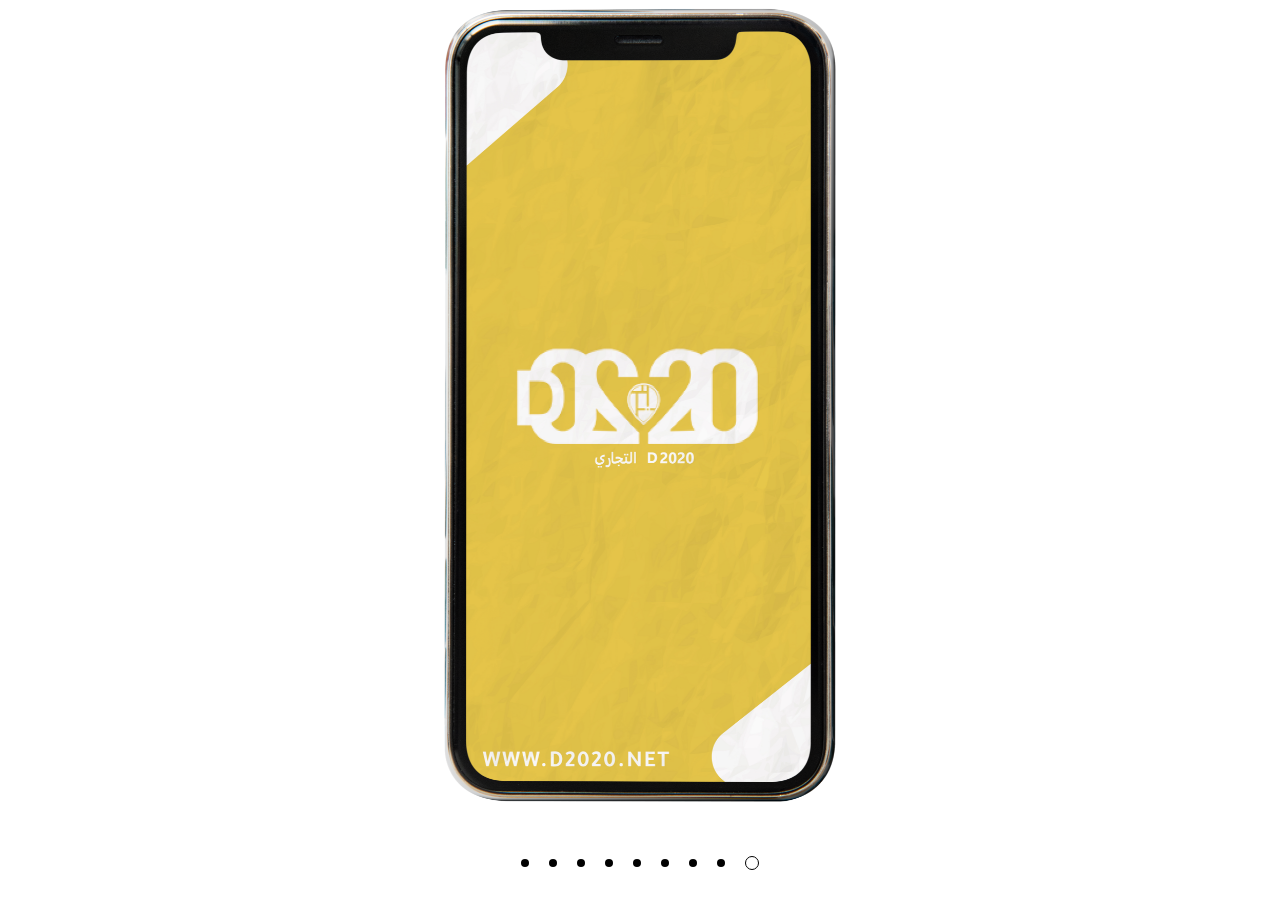
==== index.html @ fd315035 "s commit" ====
<!doctype html>
<html lang="en">
<head>
    <meta charset="utf-8">
    <meta name="viewport" content="width=device-width, initial-scale=1, shrink-to-fit=no">
    <meta name="description" content="Glowing Shop Html Template">
    <meta name="author" content="">
    <meta name="generator" content="Jekyll">
    <title>slider</title>
    <!-- Vendors CSS -->
    <!-- <link href="https://fonts.googleapis.com/css2?family=Urbanist:ital,wght@0,100;0,200;0,300;0,400;0,500;0,600;0,700;0,800;0,900;1,100;1,200;1,300;1,400;1,500;1,600;1,700;1,800;1,900&display=swap"
          rel="stylesheet"> -->
          <!-- <link rel="preconnect" href="https://fonts.googleapis.com"> -->
    <!-- <link rel="preconnect" href="https://fonts.gstatic.com" crossorigin> -->
    <!-- <link href="https://fonts.googleapis.com/css2?family=Cairo&display=swap" rel="stylesheet"> -->
    <link rel="stylesheet" href="fonts/_HelveticaNeueLT B.otf">
    <link rel="stylesheet" href="fonts/_HelveticaNeueLT.otf">
    <link rel="stylesheet" href="fonts/HelveticaNeueLT B.otf">
    <link rel="stylesheet" href="fonts/HelveticaNeueLT.otf">
    <link rel="stylesheet" href="vendors/fontawesome-pro-5/css/all.css">
    <link rel="stylesheet" href="vendors/bootstrap-select/css/bootstrap-select.min.css">
    <link rel="stylesheet" href="vendors/slick/slick.min.css">
    <link rel="stylesheet" href="vendors/magnific-popup/magnific-popup.min.css">
    <link rel="stylesheet" href="vendors/jquery-ui/jquery-ui.min.css">
    <link rel="stylesheet" href="vendors/animate.css">
    <link rel="stylesheet" href="vendors/mapbox-gl/mapbox-gl.min.css">
    <link rel="stylesheet" href="vendors/fonts/font-phosphor/css/phosphor.min.css">
    <link rel="stylesheet" href="vendors/fonts/tuesday-night/stylesheet.min.css">
    <link rel="stylesheet" href="vendors/fonts/butler/stylesheet.min.css">
    <link rel="stylesheet" href="vendors/fonts/a-antara-distance/stylesheet.min.css">
    <!-- Themes core CSS -->
    <!--<link rel="stylesheet" href="https://cdn.rtlcss.com/bootstrap/v4.5.3/css/bootstrap.min.css" integrity="sha384-JvExCACAZcHNJEc7156QaHXTnQL3hQBixvj5RV5buE7vgnNEzzskDtx9NQ4p6BJe" crossorigin="anonymous">-->
    <link href="https://cdn.jsdelivr.net/npm/bootstrap@5.2.3/dist/css/bootstrap.min.css" rel="stylesheet" integrity="sha384-rbsA2VBKQhggwzxH7pPCaAqO46MgnOM80zW1RWuH61DGLwZJEdK2Kadq2F9CUG65" crossorigin="anonymous">

    <link rel="stylesheet" href="css/themes.css">
    <link rel="stylesheet" href="css/rtl.css">
    <!-- Favicons -->
    <link rel="icon" href="images/favicon.jpg">
    <!-- Twitter -->
    <meta name="twitter:card" content="summary">
    <meta name="twitter:site" content="@">
    <meta name="twitter:creator" content="@">
    <meta name="twitter:title" content="Home 04">
    <meta name="twitter:description" content="Glowing Shop Html Template">
    <meta name="twitter:image" content="images/logo_01.png">
    <!-- Facebook -->
    <meta property="og:url" content="home-04.html">
    <meta property="og:title" content="Home 04">
    <meta property="og:description" content="Glowing Shop Html Template">
    <meta property="og:type" content="website">
    <meta property="og:image" content="images/logo_01.png">
    <meta property="og:image:type" content="image/png">
    <meta property="og:image:width" content="1200">
    <meta property="og:image:height" content="630">
</head>
<body>

    <main id="content">
      <section class="mx-0 slick-slider dots-inner-center slider"
     data-slick-options='{"slidesToShow": 1,"infinite":true,"autoplay":true,"dots":true,"arrows":false,"fade":true,"cssEase":"ease-in-out","speed":600}'>
        <div class="box px-0">
          <div class="container container-xl">
            <div class="bg-img-cover-center pt-12 pb-13 pb-lg-16 pt-lg-15 pl-3 pl-lg-13"
			     style="background-image: url('images/d2020/صفحة-1.png');">
             
              
            </div>
          </div>
        </div>
        <div class="box px-0">
          <div class="container container-xl">
            <div class="bg-img-cover-center pt-12 pb-13 pb-lg-16 pt-lg-15 pl-3 pl-lg-13"
			     style="background-image: url('images/d2020/معلومات-الدليل.png');">
             
              
            </div>
          </div>
        </div>
        <div class="box px-0">
          <div class="container container-xl">
            <div class="bg-img-cover-center pt-12 pb-13 pb-lg-16 pt-lg-15 pl-3 pl-lg-13"
			     style="background-image: url('images/d2020/التواصل.png');">
             
              
            </div>
          </div>
        </div>
        <div class="box px-0">
          <div class="container container-xl">
            <div class="bg-img-cover-center pt-12 pb-13 pb-lg-16 pt-lg-15 pl-3 pl-lg-13"
			     style="background-image: url('images/d2020/خاص-بالتجار.png');">
             
              
            </div>
          </div>
        </div>
        <div class="box px-0">
          <div class="container container-xl">
            <div class="bg-img-cover-center pt-12 pb-13 pb-lg-16 pt-lg-15 pl-3 pl-lg-13"
			     style="background-image: url('images/d2020/التاجير.png');">
             
              
            </div>
          </div>
        </div>
        <div class="box px-0">
          <div class="container container-xl">
            <div class="bg-img-cover-center pt-12 pb-13 pb-lg-16 pt-lg-15 pl-3 pl-lg-13"
			     style="background-image: url('images/d2020/المحلات-.png');">
             
              
            </div>
          </div>
        </div>
        <div class="box px-0">
          <div class="container container-xl">
            <div class="bg-img-cover-center pt-12 pb-13 pb-lg-16 pt-lg-15 pl-3 pl-lg-13"
			     style="background-image: url('images/d2020/الاسر-المنتجة.png');">
             
              
            </div>
          </div>
        </div>
        <div class="box px-0">
          <div class="container container-xl">
            <div class="bg-img-cover-center pt-12 pb-13 pb-lg-16 pt-lg-15 pl-3 pl-lg-13"
			     style="background-image: url('images/d2020/المناديب.png');">
             
              
            </div>
          </div>
        </div>

        <div class="box px-0">
          <div class="container container-xl">
            <div class="bg-img-cover-center pt-12 pb-13 pb-lg-16 pt-lg-15 pl-3 pl-lg-13"
			     style="background-image: url('images/d2020/84547.png');">
             
              
            </div>
          </div>
        </div>
      
      
      </section>
    </main>

    <!-- Vendors scripts -->
    <script src="vendors/jquery.min.js"></script>
    <script src="vendors/jquery-ui/jquery-ui.min.js"></script>
    <script src="vendors/bootstrap/bootstrap.bundle.js"></script>
    <script src="vendors/bootstrap-select/js/bootstrap-select.min.js"></script>
    <script src="vendors/slick/slick.min.js"></script>
    <script src="vendors/waypoints/jquery.waypoints.min.js"></script>
    <script src="vendors/counter/countUp.js"></script>
    <script src="vendors/magnific-popup/jquery.magnific-popup.min.js"></script>
    <script src="vendors/hc-sticky/hc-sticky.min.js"></script>
    <script src="vendors/jparallax/TweenMax.min.js"></script>
    <script src="vendors/mapbox-gl/mapbox-gl.js"></script>
    <script src="vendors/isotope/isotope.js"></script>
    <!-- Theme scripts -->
    <script src="js/theme.js"></script>
    <svg aria-hidden="true" style="position: absolute; width: 0; height: 0; overflow: hidden;" version="1.1"
     xmlns="http://www.w3.org/2000/svg" xmlns:xlink="http://www.w3.org/1999/xlink">
      <defs>
        <symbol id="icon-bedroom" viewBox="0 0 46 32">
          <path d="M44.421 15.217v-9.803c0-2.985-2.428-5.414-5.414-5.414h-31.82c-2.985 0-5.414 2.428-5.414 5.414v9.803c-1.080 0.86-1.775 2.185-1.775 3.67v4.872c0 2.587 2.105 4.692 4.692 4.692h2.406v1.744c0 0.997 0.808 1.805 1.805 1.805s1.805-0.808 1.805-1.805v-1.744h24.782v1.744c0 0.997 0.808 1.805 1.805 1.805s1.805-0.808 1.805-1.805v-1.744h2.406c2.587 0 4.692-2.104 4.692-4.692v-4.872c0-1.485-0.694-2.81-1.775-3.67zM7.188 3.609h31.82c0.995 0 1.805 0.81 1.805 1.805v8.782h-3.489v-3.489c0-1.99-1.619-3.609-3.609-3.609h-5.304c-1.99 0-3.609 1.619-3.609 3.609v3.489h-3.407v-3.489c0-1.99-1.619-3.609-3.609-3.609h-5.304c-1.99 0-3.609 1.619-3.609 3.609v3.489h-3.489v-8.782c0-0.995 0.81-1.805 1.805-1.805zM28.41 14.195v-3.489h5.304v3.489h-5.304zM12.481 14.195v-3.489h5.304v3.489h-5.304zM42.587 23.759c0 0.597-0.486 1.083-1.083 1.083h-36.812c-0.597 0-1.083-0.486-1.083-1.083v-4.872c0-0.597 0.486-1.083 1.083-1.083h36.812c0.597 0 1.083 0.486 1.083 1.083 0 0 0 4.872 0 4.872z"></path>
        </symbol>
        <symbol id="icon-Garage" viewBox="0 0 37 32">
          <path d="M29.463 18.937h-1.601l-1.643-3.892c-0.62-1.467-2.014-2.415-3.553-2.415h-8.301c-1.539 0-2.934 0.948-3.553 2.415l-1.643 3.892h-1.601c-1.42 0-2.575 1.155-2.575 2.576v4.321c0 1.17 0.785 2.16 1.855 2.472v1.113c0 1.423 1.158 2.581 2.581 2.581h2.068c1.423 0 2.581-1.158 2.581-2.581v-1.009h8.875v1.009c0 1.423 1.158 2.581 2.581 2.581h2.068c1.423 0 2.581-1.158 2.581-2.581v-1.113c1.070-0.312 1.855-1.302 1.855-2.472v-4.321c-0-1.421-1.155-2.576-2.575-2.576zM14.365 14.843h8.301c0.648 0 1.243 0.418 1.516 1.063l1.28 3.031h-13.892l1.28-3.031c0.273-0.646 0.868-1.063 1.515-1.063zM29.463 21.149c0.2 0 0.364 0.163 0.364 0.364v4.321c0 0.201-0.163 0.364-0.364 0.364h-21.896c-0.2 0-0.364-0.163-0.364-0.364v-4.321c0-0.201 0.163-0.364 0.364-0.364h21.896zM11.866 29.418c0 0.204-0.166 0.37-0.369 0.37h-2.068c-0.204 0-0.37-0.166-0.37-0.37v-1.009h2.807v1.009zM27.971 29.418c0 0.204-0.166 0.37-0.369 0.37h-2.068c-0.204 0-0.37-0.166-0.37-0.37v-1.009h2.807v1.009z"></path>
          <path d="M14.843 24.779h7.346c0.611 0 1.106-0.495 1.106-1.106s-0.495-1.106-1.106-1.106h-7.346c-0.611 0-1.106 0.495-1.106 1.106s0.495 1.106 1.106 1.106z"></path>
          <path d="M26.393 24.779c0.578 0 1.133-0.509 1.106-1.106-0.027-0.599-0.486-1.106-1.106-1.106-0.579 0-1.133 0.509-1.106 1.106 0.027 0.599 0.486 1.106 1.106 1.106z"></path>
          <path d="M10.638 24.779c0.579 0 1.133-0.509 1.106-1.106-0.027-0.599-0.486-1.106-1.106-1.106-0.579 0-1.133 0.509-1.106 1.106 0.027 0.599 0.486 1.106 1.106 1.106z"></path>
          <path d="M36.397 8.329l-17.409-8.223c-0.299-0.141-0.646-0.141-0.945 0l-17.409 8.223c-0.387 0.183-0.634 0.572-0.634 1v21.565c0 0.611 0.495 1.106 1.106 1.106s1.106-0.495 1.106-1.106v-20.864l16.303-7.7 16.303 7.7v20.864c0 0.611 0.495 1.106 1.106 1.106s1.106-0.495 1.106-1.106v-21.565c0-0.428-0.247-0.817-0.634-1z"></path>
        </symbol>
        <symbol id="icon-long-arrow" viewBox="0 0 156 32">
          <path d="M140.444 32c0.37 0 0.667-0.148 0.889-0.444l14.667-14.667c0.296-0.222 0.444-0.519 0.444-0.889s-0.148-0.667-0.444-0.889l-14.667-14.667c-0.222-0.296-0.519-0.444-0.889-0.444s-0.667 0.148-0.889 0.444l-2.222 2.111c-0.296 0.296-0.444 0.63-0.444 1s0.148 0.667 0.444 0.889l9 8.667h-145c-0.37 0-0.685 0.13-0.944 0.389s-0.389 0.574-0.389 0.944v3.111c0 0.37 0.13 0.685 0.389 0.944s0.574 0.389 0.944 0.389h145l-9 8.667c-0.296 0.222-0.444 0.519-0.444 0.889s0.148 0.704 0.444 1l2.222 2.111c0.222 0.296 0.519 0.444 0.889 0.444z"></path>
        </symbol>
        <symbol id="icon-shower" viewBox="0 0 32 32">
          <path d="M17.925 23.285c-0.036-0.519-0.486-0.91-1.004-0.874s-0.91 0.486-0.874 1.004l0.063 0.907c0.036 0.518 0.485 0.91 1.004 0.874s0.91-0.486 0.874-1.004l-0.063-0.907z"></path>
          <path d="M22.385 20.968c-0.21-0.476-0.765-0.691-1.241-0.481s-0.691 0.765-0.481 1.241l0.345 0.782c0.21 0.475 0.765 0.691 1.241 0.481s0.691-0.765 0.481-1.241l-0.345-0.782z"></path>
          <path d="M26.744 18.696c-0.359-0.376-0.954-0.39-1.331-0.032s-0.39 0.954-0.032 1.331l0.627 0.658c0.359 0.376 0.954 0.39 1.331 0.032s0.39-0.954 0.032-1.331l-0.627-0.658z"></path>
          <path d="M16.801 28.149c-0.519 0.025-0.919 0.467-0.894 0.986l0.046 0.938c0.025 0.519 0.467 0.92 0.986 0.894s0.919-0.467 0.894-0.986l-0.046-0.938c-0.025-0.519-0.467-0.919-0.986-0.894v0z"></path>
          <path d="M22.269 26.827c-0.148-0.498-0.672-0.783-1.17-0.635s-0.783 0.672-0.635 1.17l0.251 0.848c0.148 0.499 0.672 0.782 1.17 0.635s0.783-0.672 0.635-1.17l-0.251-0.848z"></path>
          <path d="M26.692 24.614c-0.268-0.445-0.847-0.588-1.292-0.32s-0.588 0.847-0.32 1.292l0.457 0.757c0.268 0.445 0.847 0.588 1.292 0.32s0.588-0.847 0.32-1.292l-0.457-0.757z"></path>
          <path d="M31.736 23.109l-0.662-0.666c-0.366-0.369-0.962-0.371-1.331-0.004s-0.371 0.962-0.004 1.331l0.662 0.666c0.366 0.368 0.962 0.371 1.331 0.004s0.371-0.962 0.004-1.331z"></path>
          <path d="M27.006 12.503l-0.285-0.64c-0.471-1.058-1.589-1.63-2.682-1.459l-0.176-0.395c-1.024-2.299-3.436-3.566-5.847-3.18l-0.618-1.405c-1.45-3.295-4.714-5.424-8.314-5.424-5.009 0-9.084 4.075-9.084 9.084v21.975c0 0.52 0.421 0.941 0.941 0.941h3.765c0.52 0 0.941-0.421 0.941-0.941v-21.975c0-1.895 1.542-3.437 3.437-3.437 1.362 0 2.597 0.805 3.146 2.052l0.664 1.508c-1.726 1.565-2.287 4.082-1.314 6.27l0.176 0.395c-0.843 0.684-1.189 1.889-0.709 2.968l0.285 0.64c0.623 1.399 2.263 2.038 3.673 1.41l10.59-4.714c1.402-0.624 2.034-2.272 1.41-3.673v0zM22.143 10.775l0.141 0.316-8.844 3.937-0.141-0.316c-0.802-1.803-0.012-3.92 1.819-4.736l2.287-1.019c1.857-0.822 3.943 0.032 4.738 1.818v0zM9.084 3.765c-2.933 0-5.319 2.386-5.319 5.319v21.034h-1.882v-21.034c0-3.971 3.23-7.201 7.201-7.201 2.854 0 5.442 1.688 6.591 4.3l0.546 1.241-1.72 0.766-0.55-1.248c-0.849-1.929-2.76-3.176-4.868-3.176v0zM24.83 14.456l-10.59 4.714c-0.455 0.202-0.986-0.002-1.188-0.456l-0.285-0.64c-0.141-0.317 0.001-0.688 0.318-0.829 0.811-0.361 10.848-4.829 11.088-4.936 0.316-0.141 0.688 0.002 0.829 0.318l0.285 0.64c0.202 0.453-0.003 0.987-0.456 1.188v0z"></path>
        </symbol>
        <symbol id="icon-square" viewBox="0 0 32 32">
          <path d="M32 3.125v25.75c0 1.723-1.402 3.125-3.125 3.125h-3.042c-0.69 0-1.25-0.56-1.25-1.25s0.56-1.25 1.25-1.25h3.042c0.345 0 0.625-0.28 0.625-0.625v-11.562h-11.042c-0.69 0-1.25-0.56-1.25-1.25s0.56-1.25 1.25-1.25h11.042v-11.688c0-0.345-0.28-0.625-0.625-0.625h-14.12v3.667c0 0.69-0.56 1.25-1.25 1.25s-1.25-0.56-1.25-1.25v-3.667h-9.13c-0.345 0-0.625 0.28-0.625 0.625v11.625h9.755v-3.667c0-0.69 0.56-1.25 1.25-1.25s1.25 0.56 1.25 1.25v9.833c0 0.69-0.56 1.25-1.25 1.25s-1.25-0.56-1.25-1.25v-3.666h-9.755v11.625c0 0.345 0.28 0.625 0.625 0.625h9.13v-3.667c0-0.69 0.56-1.25 1.25-1.25s1.25 0.56 1.25 1.25v3.667h6.162c0.69 0 1.25 0.56 1.25 1.25s-0.56 1.25-1.25 1.25h-17.791c-1.723 0-3.125-1.402-3.125-3.125v-25.75c0-1.723 1.402-3.125 3.125-3.125h25.75c1.723 0 3.125 1.402 3.125 3.125z"></path>
        </symbol>
        <symbol id="icon-year" viewBox="0 0 33 32">
          <path d="M30.049 18.712v-8.899c0 0 0 0 0-0.061s0-0.122 0-0.122v-0.061c0-0.061-0.061-0.061-0.061-0.122 0 0 0-0.061-0.061-0.061-0.061-0.061-0.061-0.061-0.122-0.122 0 0 0 0-0.061 0l-12.922-5.242c-0.061 0-0.122-0.061-0.244-0.061h-5.303c0-0.061-0.061-0.183-0.122-0.244l-2.56-3.474c-0.122-0.183-0.305-0.244-0.488-0.244s-0.366 0.061-0.488 0.244l-2.56 3.474c-0.061 0.061-0.061 0.183-0.122 0.244h-4.328c-0.366 0-0.61 0.244-0.61 0.61v5.242c0 0.366 0.244 0.61 0.61 0.61h4.328v13.775c-0.122 0-0.244 0.061-0.366 0.183l-2.865 3.048c-0.061 0.122-0.122 0.305-0.122 0.427v3.535c0 0.366 0.244 0.61 0.61 0.61h11.947c0.366 0 0.61-0.244 0.61-0.61v-3.535c0-0.183-0.061-0.305-0.183-0.427l-2.865-3.048c-0.061-0.122-0.183-0.122-0.366-0.183v-13.775h17.554v8.838c0 0.366 0.244 0.61 0.61 0.61 0.975 0 1.768 0.792 1.768 1.768s-0.792 1.768-1.768 1.768c-0.975 0-1.768-0.792-1.768-1.768 0-0.366-0.244-0.61-0.61-0.61s-0.61 0.244-0.61 0.61c0 1.646 1.341 2.987 2.987 2.987s2.987-1.341 2.987-2.987c-0.061-1.402-1.036-2.621-2.438-2.926zM8.107 1.707l1.707 2.316h-3.413l1.707-2.316zM13.47 28.099v2.682h-10.667v-2.682l2.499-2.682h5.608l2.56 2.682zM10.057 10.971v2.316l-3.901 2.133v-2.316l3.901-2.133zM6.156 11.642v-1.219h2.316l-2.316 1.219zM10.057 14.629v2.316l-3.901 2.133v-2.316l3.901-2.133zM10.057 18.286v2.316l-3.901 2.133v-2.316l3.901-2.133zM10.057 22.004v2.194l-3.901-0.061 3.901-2.133zM1.219 9.204v-4.023h15.299l9.874 4.023h-25.173z"></path>
        </symbol>
        <symbol id="icon-add-new" viewBox="0 0 42 32">
          <path d="M41.108 10.060l-9.584-9.584c-0.635-0.635-1.663-0.635-2.297 0l-3.643 3.643-3.643-3.643c-0.635-0.635-1.663-0.635-2.297 0l-3.643 3.643-3.643-3.643c-0.634-0.635-1.663-0.635-2.297 0l-9.584 9.584c-0.305 0.305-0.476 0.718-0.476 1.148v19.168c0 0.897 0.727 1.624 1.624 1.624h38.335c0.897 0 1.624-0.727 1.624-1.624v-19.168c0-0.431-0.171-0.844-0.476-1.148zM20.792 3.922c0.856 0.856 6.973 6.973 7.959 7.959v16.87h-6.335v-17.543c0-0.431-0.171-0.844-0.476-1.148l-3.643-3.643 2.495-2.495zM3.249 11.881l7.959-7.959 7.959 7.959v16.87h-3.14v-7.959c0-0.897-0.727-1.624-1.624-1.624h-6.389c-0.897 0-1.624 0.727-1.624 1.624v7.959h-3.141v-16.87zM12.779 28.751h-3.141v-6.335h3.141v6.335zM38.335 28.751h-6.335v-17.543c0-0.431-0.171-0.844-0.476-1.148l-3.643-3.643 2.495-2.495 7.959 7.959v16.87z"></path>
        </symbol>
        <symbol id="icon-my-properties" viewBox="0 0 32 32">
          <path d="M16.625 30.75c0 0.69-0.56 1.25-1.25 1.25h-14.125c-0.69 0-1.25-0.56-1.25-1.25v-17.208c0-0.371 0.165-0.723 0.45-0.96l14.75-12.292c0.464-0.386 1.137-0.386 1.601 0l14.75 12.292c0.53 0.442 0.602 1.23 0.16 1.761s-1.23 0.602-1.761 0.16l-13.95-11.625-13.5 11.25v15.373h12.875c0.69 0 1.25 0.56 1.25 1.25zM30.021 27.368c-1.372 1.654-3.42 3.167-6.088 4.5-0.352 0.176-0.765 0.176-1.117 0-2.668-1.332-4.716-2.846-6.087-4.5-4.071-4.908-1.236-10.325 2.958-10.325 1.672 0 2.901 0.684 3.688 1.327 0.786-0.642 2.016-1.327 3.688-1.327 4.203 0 7.020 5.429 2.959 10.325zM27.062 19.544c-1.729 0-2.637 1.296-2.646 1.309-0.519 0.783-1.613 0.735-2.080 0.005-0.077-0.108-0.974-1.314-2.649-1.314-2.694 0-5.009 5.192 3.688 9.801 8.696-4.608 6.382-9.801 3.687-9.801z"></path>
        </symbol>
        <symbol id="icon-heart" viewBox="0 0 32 32">
          <path d="M23.268 2.4c-2.65 0-4.973 1.182-6.717 3.417-0.233 0.298-0.44 0.596-0.624 0.885-0.184-0.289-0.391-0.587-0.624-0.885-1.745-2.235-4.068-3.417-6.717-3.417-5.005 0-8.586 4.191-8.586 9.22 0 5.751 4.713 11.17 15.282 17.573 0.198 0.12 0.421 0.18 0.645 0.18s0.447-0.060 0.645-0.18c10.569-6.403 15.282-11.822 15.282-17.573 0-5.027-3.577-9.22-8.586-9.22zM26.077 18.781c-2.2 2.455-5.525 5.040-10.151 7.89-4.625-2.85-7.95-5.435-10.151-7.89-2.212-2.468-3.288-4.811-3.288-7.161 0-3.621 2.447-6.732 6.097-6.732 1.859 0 3.444 0.808 4.711 2.402 1.013 1.275 1.44 2.591 1.443 2.6 0.162 0.52 0.643 0.874 1.188 0.874s1.026-0.354 1.188-0.874c0.004-0.013 0.418-1.288 1.398-2.543 1.274-1.632 2.874-2.459 4.756-2.459 3.654 0 6.097 3.114 6.097 6.732 0 2.35-1.075 4.692-3.288 7.161z"></path>
        </symbol>
        <symbol id="icon-save-search" viewBox="0 0 32 32">
          <path d="M32 13.542v12.291c0 0.69-0.56 1.25-1.25 1.25s-1.25-0.56-1.25-1.25v-11.706l-13.5-11.25-13.5 11.25v15.373h13.476c0.69 0 1.25 0.56 1.25 1.25s-0.56 1.25-1.25 1.25h-14.726c-0.69 0-1.25-0.56-1.25-1.25v-17.208c0-0.371 0.165-0.723 0.45-0.96l14.75-12.292c0.464-0.386 1.137-0.386 1.601 0l14.75 12.292c0.285 0.237 0.45 0.589 0.45 0.96zM26.711 29.866c0.488 0.488 0.488 1.28 0 1.768s-1.28 0.488-1.768 0l-5.457-5.457c-4.846 2.625-10.907-0.863-10.907-6.508 0-4.078 3.318-7.396 7.396-7.396 6.422 0 9.746 7.632 5.489 12.346l5.246 5.246zM15.976 24.565c2.699 0 4.896-2.196 4.896-4.896s-2.196-4.896-4.896-4.896c-2.7 0-4.896 2.196-4.896 4.896s2.196 4.896 4.896 4.896z"></path>
        </symbol>
        <symbol id="icon-review" viewBox="0 0 32 32">
          <path d="M16 0c-8.843 0-16 7.156-16 16 0 2.806 0.732 5.547 2.122 7.965l-2.062 6.402c-0.144 0.446-0.026 0.936 0.306 1.267 0.328 0.328 0.816 0.451 1.267 0.306l6.402-2.062c2.417 1.39 5.158 2.122 7.965 2.122 8.843 0 16-7.156 16-16 0-8.843-7.156-16-16-16zM16 29.5c-2.535 0-5.006-0.707-7.146-2.045-0.308-0.192-0.69-0.244-1.046-0.13l-4.621 1.488 1.488-4.621c0.113-0.351 0.065-0.733-0.13-1.046-1.338-2.14-2.045-4.611-2.045-7.146 0-7.444 6.056-13.5 13.5-13.5s13.5 6.056 13.5 13.5-6.056 13.5-13.5 13.5zM17.563 16c0 0.863-0.699 1.563-1.563 1.563s-1.563-0.7-1.563-1.563c0-0.863 0.699-1.563 1.563-1.563s1.563 0.699 1.563 1.563zM23.813 16c0 0.863-0.699 1.563-1.563 1.563s-1.563-0.7-1.563-1.563c0-0.863 0.699-1.563 1.563-1.563s1.563 0.699 1.563 1.563zM11.313 16c0 0.863-0.699 1.563-1.563 1.563s-1.563-0.7-1.563-1.563c0-0.863 0.7-1.563 1.563-1.563s1.563 0.699 1.563 1.563z"></path>
        </symbol>
        <symbol id="icon-my-package" viewBox="0 0 32 32">
          <path d="M30.75 0h-22.54c-0.332 0-0.649 0.132-0.884 0.366l-6.96 6.96c-0.224 0.224-0.366 0.544-0.366 0.884v22.539c0 0.69 0.56 1.25 1.25 1.25h22.54c0.331 0 0.649-0.133 0.881-0.364 0.001-0.001 0.002-0.001 0.003-0.002l6.96-6.96c0.234-0.234 0.366-0.552 0.366-0.884v-22.539c0-0.678-0.551-1.25-1.25-1.25zM23.272 6.96c-1.186 0-6.856 0-7.734 0l4.46-4.46h7.734l-4.46 4.46zM9.875 9.46h5.29v5.29h-5.29v-5.29zM8.728 2.5h7.734l-4.46 4.46c-1.639 0-6.139 0-7.734 0l4.46-4.46zM22.54 29.5h-20.040v-20.040h4.875v6.54c0 0.69 0.56 1.25 1.25 1.25h7.79c0.69 0 1.25-0.56 1.25-1.25v-6.54h4.875v20.040zM25.040 27.732v-19.004l4.46-4.46v19.004l-4.46 4.46z"></path>
        </symbol>
        <symbol id="icon-my-profile" viewBox="0 0 32 32">
          <path d="M27.314 19.427c-1.772-1.772-3.887-3.077-6.195-3.853 2.128-1.573 3.511-4.1 3.511-6.944 0-4.758-3.871-8.63-8.63-8.63s-8.63 3.871-8.63 8.63c0 2.844 1.383 5.37 3.511 6.944-2.308 0.776-4.423 2.081-6.195 3.853-3.022 3.022-4.686 7.040-4.686 11.314 0 0.696 0.564 1.26 1.26 1.26h29.481c0.696 0 1.26-0.564 1.26-1.26 0-4.274-1.664-8.292-4.686-11.314zM9.889 8.63c0-3.369 2.741-6.111 6.111-6.111s6.111 2.741 6.111 6.111-2.741 6.111-6.111 6.111c-3.369 0-6.111-2.741-6.111-6.111zM2.578 29.481c0.637-6.845 6.414-12.221 13.422-12.221s12.785 5.376 13.422 12.221h-26.845z"></path>
        </symbol>
        <symbol id="icon-log-out" viewBox="0 0 32 32">
          <path d="M22.898 25.291c-0.705 0-1.277 0.572-1.277 1.277v3.577h-18.266v-27.59h18.266v3.577c0 0.705 0.572 1.277 1.277 1.277s1.277-0.572 1.277-1.277v-4.854c0-0.705-0.572-1.277-1.277-1.277h-20.821c-0.705 0-1.277 0.572-1.277 1.277v30.145c0 0.705 0.572 1.277 1.277 1.277h20.821c0.705 0 1.277-0.572 1.277-1.277v-4.854c-0-0.705-0.572-1.277-1.277-1.277z"></path>
          <path d="M31.21 15.447l-3.432-3.432c-0.499-0.499-1.308-0.499-1.806 0s-0.499 1.308 0 1.806l1.252 1.252-10.581-0c-0.705 0-1.277 0.572-1.277 1.277s0.572 1.277 1.277 1.277l10.581 0-1.252 1.252c-0.499 0.499-0.499 1.308 0 1.806s1.308 0.499 1.806-0l3.432-3.432c0-0 0-0 0-0 0.257-0.257 0.365-0.555 0.374-0.903 0-0.344-0.146-0.675-0.374-0.903z"></path>
        </symbol>
        <symbol id="icon-1" viewBox="0 0 32 32">
          <path d="M16.625 30.75c0 0.69-0.56 1.25-1.25 1.25h-14.125c-0.69 0-1.25-0.56-1.25-1.25v-17.208c0-0.371 0.165-0.723 0.45-0.96l14.75-12.292c0.464-0.386 1.137-0.386 1.601 0l14.75 12.292c0.53 0.442 0.602 1.23 0.16 1.761s-1.23 0.602-1.761 0.16l-13.95-11.625-13.5 11.25v15.373h12.875c0.69 0 1.25 0.56 1.25 1.25zM30.021 27.368c-1.372 1.654-3.42 3.167-6.088 4.5-0.352 0.176-0.765 0.176-1.117 0-2.668-1.332-4.716-2.846-6.087-4.5-4.071-4.908-1.236-10.325 2.959-10.325 1.672 0 2.901 0.684 3.687 1.327 0.786-0.642 2.016-1.327 3.687-1.327 4.203 0 7.020 5.429 2.959 10.325zM27.062 19.544c-1.729 0-2.637 1.296-2.646 1.309-0.519 0.783-1.614 0.735-2.080 0.005-0.077-0.108-0.974-1.314-2.649-1.314-2.694 0-5.009 5.192 3.687 9.801 8.696-4.608 6.382-9.801 3.688-9.801z"></path>
        </symbol>
        <symbol id="icon-2" viewBox="0 0 32 32">
          <path d="M31.732 15.334c-0.285-0.39-7.083-9.556-15.765-9.556s-15.48 9.166-15.765 9.556c-0.27 0.37-0.27 0.872 0 1.243 0.285 0.39 7.083 9.556 15.765 9.556s15.479-9.166 15.765-9.556c0.271-0.37 0.271-0.873 0-1.243zM15.967 24.026c-6.395 0-11.934-6.083-13.573-8.072 1.637-1.99 7.165-8.071 13.573-8.071 6.395 0 11.933 6.082 13.573 8.072-1.637 1.99-7.165 8.071-13.573 8.071z"></path>
          <path d="M15.967 9.638c-3.483 0-6.317 2.834-6.317 6.317s2.834 6.317 6.317 6.317 6.317-2.834 6.317-6.317-2.834-6.317-6.317-6.317zM15.967 20.166c-2.322 0-4.211-1.889-4.211-4.211s1.889-4.211 4.211-4.211 4.211 1.889 4.211 4.211-1.889 4.211-4.211 4.211z"></path>
        </symbol>
        <symbol id="icon-building" viewBox="0 0 32 32">
          <path d="M25.328 31.373v-26.854l0.021-0.020-4.030-4.174v-0.012h-0.012l-0.302-0.313-0.013 0.013-8.912 4.030 0.004 0.010h-0.012v10.087l-4.582 2.072 0.005 0.012v15.149h-2.689v0.627h22.387v-0.627h-1.866zM24.701 4.731v26.642h-3.383v-30.146l3.383 3.503zM12.699 4.451l7.993-3.615v30.537h-1.337v-15.302h-0.005l0.002-0.003-4.521-3.176-2.133 0.965v-9.405zM18.728 16.395v14.978h-3.669v-17.556l3.669 2.578zM8.122 16.614l6.31-2.854v17.613h-6.31v-14.759z"></path>
        </symbol>
        <symbol id="icon-villa" viewBox="0 0 43 32">
          <path d="M37.721 29.014v-15.41h-0.006l0.003-0.005-16.167-11.59-0.013 0.018-0-0.001-16.146 11.578v15.41h-2.635v0.976h37.579v-0.976h-2.615zM6.369 14.103l15.188-10.889 15.188 10.889v14.911h-6.49v-11.655h-0.001l0.002-0.002-6.254-4.664v-0.095h-0.976v16.417h-2.936v-16.417h-0.976v0.095l-6.254 4.666v11.655h-6.49v-14.911zM29.279 17.864l-5.278 2.079v-6.021l5.278 3.936v0.007zM24.001 20.436l5.278-2.079v10.657h-5.278v-8.578zM19.113 19.942l-5.278-2.079v-0.007l5.278-3.936v6.021zM13.835 18.357l5.278 2.079v8.578h-5.278v-10.657z"></path>
        </symbol>
        <symbol id="icon-sofa" viewBox="0 0 41 32">
          <path d="M19.521 8.762c-1.015-0.256-2.091-0.030-2.917 0.614s-1.309 1.632-1.309 2.679v0.28h1.661v-0.28c0.002-1.555 1.058-2.91 2.565-3.292v0z"></path>
          <path d="M17.089 25.881v-0.189c-0.006-1.037-0.679-1.953-1.667-2.27v-3.418c0.010-0.608 0.51-1.093 1.117-1.085h-1.661c-0.608-0.008-1.108 0.477-1.117 1.085v3.418c0.988 0.317 1.66 1.233 1.667 2.27v0.189l1.661-0z"></path>
          <path d="M36.403 18.919h-1.661c0.608-0.008 1.108 0.477 1.117 1.085v3.475c-0.907 0.361-1.505 1.237-1.51 2.213v0.195l1.661 0v-0.195c0.005-0.977 0.603-1.852 1.51-2.213v-3.475c-0.010-0.608-0.509-1.093-1.117-1.085v0z"></path>
          <path d="M13.828 24.557c-0.244-0.17-0.534-0.261-0.831-0.26-0.781-0.010-1.422 0.614-1.434 1.395v5.311h1.661v-5.311c0.002-0.454 0.228-0.879 0.603-1.135z"></path>
          <path d="M38.44 24.297c-0.297-0-0.587 0.090-0.831 0.26 0.375 0.256 0.601 0.68 0.603 1.135v5.311h1.661v-5.311c-0.012-0.781-0.653-1.405-1.434-1.395v0z"></path>
          <path d="M25.669 26.881l-10.242-0.003v1.661l20.582 0.006v-1.661z"></path>
          <path d="M38.517 23.302v-3.298c-0.010-1.158-0.956-2.089-2.114-2.082h-9.121c-0.561-0.003-1.1 0.22-1.495 0.617-0.041 0.042-0.080 0.084-0.117 0.128-0.404-0.474-0.996-0.746-1.619-0.745h-9.173c-1.158-0.008-2.104 0.924-2.114 2.082v3.307c-1.236 0.109-2.187 1.14-2.198 2.381v5.81c0 0.275 0.223 0.498 0.498 0.498h3.864c0.275 0 0.498-0.223 0.498-0.498v-0.664l20.582 0.006v0.658c0 0.275 0.223 0.498 0.498 0.498h3.864c0.275 0 0.498-0.223 0.498-0.498v-5.81c-0.012-1.301-1.053-2.358-2.354-2.39v0zM26.493 19.242c0.209-0.209 0.493-0.326 0.789-0.324h9.121c0.608-0.008 1.108 0.477 1.117 1.085v3.475c-0.907 0.361-1.505 1.237-1.51 2.213v0.195l-9.842-0.003 0.001-5.831c-0.005-0.303 0.112-0.595 0.324-0.811v0zM14.878 18.919h9.172c0.608-0.008 1.108 0.477 1.117 1.085l0.002 5.88-9.743-0.003v-0.189c-0.006-1.037-0.679-1.953-1.667-2.27v-3.418c0.010-0.608 0.51-1.093 1.117-1.085v-0zM14.431 31.003h-2.868v-5.311c0.021-0.777 0.657-1.395 1.434-1.395s1.412 0.618 1.434 1.395v5.311zM15.427 29.84v-2.962l20.582 0.006v2.963l-20.582-0.007zM39.874 31.003h-2.867v-5.311c0.020-0.777 0.656-1.396 1.434-1.396s1.413 0.619 1.434 1.396v5.311z"></path>
          <path d="M17.313 9.63c-0.453 0.32-0.841 0.724-1.143 1.188-0.097 0.149-0.108 0.339-0.027 0.498s0.24 0.263 0.417 0.272c0.178 0.010 0.347-0.076 0.445-0.225 0.234-0.36 0.534-0.672 0.885-0.92 0.223-0.16 0.274-0.469 0.116-0.693s-0.468-0.277-0.692-0.12v0z"></path>
          <path d="M19.176 7.689c-0.227-4.28-3.622-7.689-7.763-7.689-4.273 0-7.752 3.63-7.775 8.101-0.001 0.012-0.002 0.023-0.002 0.035v22.867h-3.137c-0.275 0-0.498 0.223-0.498 0.498s0.223 0.498 0.498 0.498h7.788c0.275 0 0.498-0.223 0.498-0.498s-0.223-0.498-0.498-0.498h-3.653v-22.833c0-0.008 0.001-0.016 0.001-0.024 0-3.942 3.041-7.149 6.779-7.149 3.593 0 6.541 2.964 6.764 6.696-2.21 0.263-3.876 2.135-3.879 4.361v0.779c0 0.275 0.223 0.498 0.498 0.498h2.218c0.22 0.797 0.933 1.387 1.767 1.387s1.547-0.589 1.767-1.387h2.036c0.275 0 0.498-0.223 0.498-0.498v-0.779c-0.003-2.237-1.684-4.115-3.907-4.365v0zM18.781 13.721c-0.281-0.005-0.54-0.151-0.688-0.39h1.376c-0.148 0.238-0.407 0.385-0.688 0.39zM22.086 12.335h-6.791v-0.281c0-1.875 1.52-3.396 3.396-3.396s3.396 1.52 3.396 3.396v0.281z"></path>
        </symbol>
        <symbol id="icon-family" viewBox="0 0 36 32">
          <path d="M32.8 0h-29.291c-1.937 0.002-3.507 1.572-3.509 3.509v24.982c0.002 1.937 1.572 3.507 3.509 3.509h29.291c1.937-0.002 3.507-1.572 3.509-3.509v-24.982c-0.002-1.937-1.572-3.507-3.509-3.509zM32.8 31.085h-29.291c-1.432-0.002-2.592-1.162-2.594-2.593v-19.108h34.478v19.108c-0.002 1.432-1.162 2.592-2.593 2.593zM35.394 8.468h-34.478v-4.959c0.001-1.432 1.162-2.592 2.594-2.594h29.291c1.432 0.001 2.592 1.162 2.593 2.594v4.959z"></path>
          <path d="M10.184 2.96h-0.006c-0.975-0.002-1.767 0.788-1.769 1.763s0.788 1.767 1.763 1.769h0.006c0.975 0.002 1.767-0.788 1.768-1.763s-0.788-1.767-1.763-1.768zM10.777 5.329c-0.159 0.159-0.375 0.248-0.599 0.247h-0.003c-0.47-0.001-0.85-0.382-0.849-0.852s0.382-0.85 0.852-0.849h0.003c0.344 0.001 0.653 0.209 0.784 0.527s0.057 0.684-0.187 0.926l-0 0z"></path>
          <path d="M4.308 2.942h-0.006c-0.975-0.002-1.767 0.788-1.769 1.763s0.788 1.767 1.763 1.768h0.005c0.976 0.002 1.767-0.788 1.769-1.763s-0.788-1.767-1.763-1.769zM4.902 5.31c-0.159 0.159-0.375 0.248-0.599 0.247h-0.003c-0.47-0.001-0.85-0.382-0.849-0.852s0.382-0.85 0.852-0.849h0.003c0.344 0.001 0.653 0.209 0.784 0.527s0.057 0.684-0.187 0.926v0z"></path>
          <path d="M16.059 2.978h-0.005c-0.975-0.002-1.767 0.788-1.769 1.763s0.788 1.767 1.763 1.769h0.006c0.975 0.002 1.767-0.788 1.768-1.763s-0.788-1.767-1.763-1.768zM16.653 5.347c-0.273 0.271-0.693 0.325-1.026 0.133s-0.495-0.585-0.395-0.957c0.1-0.371 0.437-0.629 0.821-0.629h0.003c0.344 0.001 0.653 0.209 0.784 0.527s0.057 0.684-0.187 0.926z"></path>
          <path d="M11.942 26.679c0 0.253 0.205 0.458 0.458 0.458h11.511c0.253 0 0.458-0.205 0.458-0.458v-7.347h1.926c0.198 0 0.374-0.128 0.435-0.316s-0.005-0.395-0.166-0.512l-8.139-5.926c-0.161-0.117-0.378-0.117-0.539 0l-8.139 5.926c-0.16 0.116-0.227 0.323-0.166 0.512s0.237 0.316 0.435 0.316h1.926l-0 7.347zM11.422 18.417l6.733-4.902 6.733 4.902h-0.978c-0.253 0-0.458 0.205-0.458 0.458v7.347h-10.595v-7.347c0-0.253-0.205-0.458-0.458-0.458h-0.977z"></path>
          <path d="M18.154 20.274c1.095 0 1.983-0.888 1.983-1.983s-0.888-1.983-1.983-1.983-1.983 0.888-1.983 1.983c0.001 1.095 0.889 1.982 1.983 1.983zM18.154 17.222c0.59 0 1.068 0.478 1.068 1.068s-0.478 1.068-1.068 1.068-1.068-0.478-1.068-1.068c0.001-0.589 0.479-1.067 1.068-1.068z"></path>
        </symbol>
        <symbol id="icon-heating" viewBox="0 0 52 32">
          <path d="M50.766 0h-49.879c-0.49-0-0.887 0.396-0.887 0.886 0 0 0 0.001 0 0.001v19.111c0 0.49 0.397 0.887 0.887 0.887h49.879c0.49 0 0.887-0.397 0.887-0.887v-19.111c0-0.49-0.396-0.887-0.886-0.887-0 0-0.001 0-0.001 0zM46.671 19.111h-41.688v-8.001h41.688v8.001zM49.879 19.111h-1.435v-8.89c0-0.49-0.396-0.887-0.886-0.887-0 0-0.001 0-0.001 0h-43.462c-0.49-0-0.887 0.396-0.887 0.886 0 0 0 0.001 0 0.001v8.89h-1.435v-17.337h48.105v17.337z"></path>
          <path d="M7.516 14.326h36.62c0.49 0 0.887-0.397 0.887-0.887s-0.397-0.887-0.887-0.887h-36.62c-0.49 0-0.887 0.397-0.887 0.887s0.397 0.887 0.887 0.887z"></path>
          <path d="M7.516 17.618h36.62c0.49 0 0.887-0.397 0.887-0.887s-0.397-0.887-0.887-0.887h-36.62c-0.49 0-0.887 0.397-0.887 0.887s0.397 0.887 0.887 0.887z"></path>
          <path d="M35.541 7.904h12.016c0.49 0 0.887-0.396 0.887-0.886 0-0 0-0.001 0-0.001v-3.041c0-0.49-0.397-0.887-0.887-0.887h-12.016c-0.49 0-0.887 0.397-0.887 0.887v3.041c-0 0.49 0.396 0.887 0.886 0.887 0 0 0.001 0 0.001 0zM36.428 4.863h10.242v1.267h-10.242v-1.267z"></path>
          <path d="M8.442 26.728c-0.377-0.288-0.807-0.725-0.722-1.172 0.088-0.326 0.33-0.588 0.648-0.702 0.472-0.134 0.746-0.624 0.613-1.096s-0.624-0.746-1.096-0.613c-0.966 0.295-1.696 1.090-1.907 2.078-0.116 0.604-0.089 1.785 1.386 2.913 0.344 0.222 0.521 0.63 0.448 1.033-0.112 0.517-0.493 0.935-0.998 1.093-0.469 0.141-0.735 0.635-0.594 1.104 0.113 0.377 0.461 0.634 0.854 0.631 0.087 0 0.174-0.013 0.257-0.038 1.145-0.346 2.004-1.298 2.23-2.473 0.194-1.059-0.242-2.134-1.119-2.759v0z"></path>
          <path d="M15.666 26.728c-0.377-0.288-0.807-0.725-0.722-1.172 0.088-0.326 0.33-0.588 0.648-0.702 0.469-0.143 0.732-0.639 0.589-1.107-0.139-0.455-0.612-0.719-1.072-0.599-0.966 0.295-1.696 1.090-1.907 2.078-0.116 0.604-0.089 1.785 1.386 2.913 0.344 0.222 0.521 0.63 0.448 1.033-0.112 0.517-0.493 0.935-0.998 1.093-0.469 0.141-0.735 0.635-0.594 1.104 0.113 0.375 0.459 0.632 0.85 0.631 0.087 0 0.174-0.013 0.257-0.038 1.145-0.346 2.004-1.298 2.23-2.473 0.196-1.059-0.239-2.135-1.116-2.761v0z"></path>
          <path d="M22.887 26.728c-0.377-0.288-0.807-0.725-0.722-1.172 0.088-0.326 0.33-0.588 0.648-0.702 0.472-0.134 0.746-0.624 0.613-1.096s-0.624-0.746-1.096-0.613v0c-0.966 0.295-1.696 1.090-1.907 2.078-0.116 0.604-0.089 1.785 1.386 2.913 0.344 0.222 0.521 0.63 0.448 1.033-0.112 0.517-0.493 0.935-0.998 1.093-0.469 0.141-0.735 0.635-0.594 1.104 0.113 0.375 0.459 0.632 0.85 0.631 0.087 0 0.174-0.013 0.257-0.038 1.145-0.346 2.004-1.298 2.23-2.473 0.195-1.058-0.24-2.133-1.115-2.759v0z"></path>
          <path d="M30.111 26.728c-0.377-0.288-0.807-0.725-0.722-1.172 0.088-0.326 0.33-0.588 0.648-0.702 0.469-0.143 0.732-0.639 0.589-1.107-0.139-0.455-0.612-0.719-1.072-0.599-0.966 0.295-1.696 1.090-1.907 2.078-0.116 0.604-0.089 1.785 1.386 2.913 0.344 0.222 0.521 0.63 0.448 1.033-0.112 0.517-0.493 0.935-0.998 1.093-0.469 0.141-0.735 0.635-0.594 1.104 0.113 0.375 0.459 0.632 0.85 0.631 0.087 0 0.174-0.013 0.258-0.038 1.145-0.346 2.004-1.298 2.23-2.473 0.196-1.059-0.239-2.135-1.116-2.761v0z"></path>
          <path d="M37.332 26.728c-0.377-0.288-0.807-0.725-0.722-1.172 0.088-0.326 0.33-0.588 0.648-0.702 0.472-0.134 0.746-0.624 0.613-1.096s-0.624-0.746-1.096-0.613c-0.966 0.295-1.696 1.090-1.907 2.078-0.116 0.604-0.089 1.785 1.386 2.913 0.344 0.222 0.521 0.63 0.448 1.033-0.112 0.517-0.493 0.935-0.998 1.093-0.469 0.141-0.735 0.635-0.594 1.104 0.113 0.377 0.461 0.634 0.854 0.631 0.087 0 0.174-0.013 0.258-0.038 1.145-0.346 2.004-1.298 2.23-2.473 0.194-1.059-0.242-2.134-1.119-2.759v0z"></path>
          <path d="M44.556 26.728c-0.377-0.288-0.807-0.725-0.722-1.172 0.088-0.326 0.33-0.588 0.648-0.702 0.469-0.143 0.732-0.639 0.589-1.107-0.139-0.455-0.612-0.719-1.072-0.599-0.966 0.295-1.696 1.090-1.907 2.078-0.116 0.604-0.089 1.785 1.386 2.913 0.344 0.222 0.521 0.63 0.448 1.033-0.112 0.517-0.493 0.935-0.998 1.093-0.469 0.141-0.735 0.635-0.594 1.104 0.113 0.375 0.459 0.632 0.85 0.631 0.087 0 0.174-0.013 0.258-0.038 1.145-0.346 2.004-1.298 2.23-2.473 0.196-1.059-0.239-2.135-1.116-2.761v0z"></path>
        </symbol>
        <symbol id="icon-price" viewBox="0 0 32 32">
          <path d="M32 4.246c0-2.341-1.554-4.246-3.463-4.246h-25.075c-1.91 0-3.463 1.904-3.463 4.246v27.197c0 0.308 0.249 0.557 0.557 0.557v0h27.98c0.308 0 0.557-0.249 0.557-0.557v0-23.012c1.645-0.328 2.905-2.079 2.905-4.185v0zM1.114 30.886v-26.64c0-1.726 1.054-3.131 2.348-3.131 1.283 0 2.327 1.38 2.346 3.084h-3.208c-0.308 0-0.557 0.249-0.557 0.557 0 1.646 0.849 3.128 2.111 3.687h0.003c0.031 0.014 0.063 0.024 0.096 0.032 0.005 0 0.009 0.004 0.014 0.004 0.015 0.003 0.032 0.003 0.047 0.005 0.021 0.003 0.042 0.006 0.064 0.007h23.6v22.394h-26.864zM4.235 7.199c-0.575-0.472-0.946-1.147-1.035-1.886h2.465c-0.186 0.804-0.706 1.49-1.431 1.886h0zM28.538 7.377h-22.734c0.591-0.687 0.965-1.535 1.075-2.435 0.033-0.083 0.043-0.173 0.027-0.261 0.012-0.144 0.020-0.289 0.020-0.436 0.017-1.147-0.386-2.26-1.133-3.131h22.745c1.295 0 2.348 1.405 2.348 3.131s-1.054 3.131-2.349 3.131h0z"></path>
          <path d="M6.147 15.613l0.472-0.253v6.474c0 0.308 0.249 0.557 0.557 0.557h3.072c0.308 0 0.557-0.249 0.557-0.557v-2.758h2.077v2.758c0 0.308 0.249 0.557 0.557 0.557h3.072c0.308 0 0.557-0.249 0.557-0.557v-6.471l0.48 0.255c0.273 0.144 0.61 0.040 0.755-0.232s0.040-0.61-0.232-0.755v0l-6.003-3.18c-0.164-0.087-0.36-0.087-0.524 0l-5.925 3.18c-0.274 0.141-0.381 0.477-0.24 0.751s0.477 0.381 0.751 0.24c0.005-0.003 0.011-0.006 0.016-0.009l0.001 0.001zM11.809 12.575l4.146 2.197v6.505h-1.958v-2.758c0-0.308-0.249-0.557-0.557-0.557h-3.192c-0.308 0-0.557 0.249-0.557 0.557v2.758h-1.958v-6.515l4.076-2.187z"></path>
          <path d="M7.476 24.569h-1.592c-0.308 0-0.557 0.249-0.557 0.557s0.249 0.557 0.557 0.557h1.592c0.308 0 0.557-0.249 0.557-0.557s-0.249-0.557-0.557-0.557z"></path>
          <path d="M13.298 24.569h-2.911c-0.308 0-0.557 0.249-0.557 0.557s0.249 0.557 0.557 0.557h2.911c0.308 0 0.557-0.249 0.557-0.557s-0.249-0.557-0.557-0.557z"></path>
          <path d="M19.12 24.569h-2.912c-0.308 0-0.557 0.249-0.557 0.557s0.249 0.557 0.557 0.557h2.912c0.308 0 0.557-0.249 0.557-0.557s-0.249-0.557-0.557-0.557z"></path>
          <path d="M23.622 24.569h-1.592c-0.308 0-0.557 0.249-0.557 0.557s0.249 0.557 0.557 0.557h1.592c0.308 0 0.557-0.249 0.557-0.557s-0.249-0.557-0.557-0.557z"></path>
          <path d="M20.967 14.093c0.308 0 0.557-0.249 0.557-0.557v-1.592c0-0.308-0.249-0.557-0.557-0.557s-0.557 0.249-0.557 0.557v1.592c0 0.308 0.249 0.557 0.557 0.557z"></path>
          <path d="M20.967 19.069c0.308 0 0.557-0.249 0.557-0.557v-2.488c0-0.308-0.249-0.557-0.557-0.557s-0.557 0.249-0.557 0.557v2.488c-0 0.308 0.249 0.557 0.557 0.558 0 0 0 0 0 0z"></path>
          <path d="M20.967 24.045c0.308 0 0.557-0.249 0.557-0.557v-2.488c0-0.308-0.249-0.557-0.557-0.557s-0.557 0.249-0.557 0.557v2.488c-0 0.308 0.249 0.558 0.557 0.558 0 0 0 0 0.001 0z"></path>
          <path d="M20.967 25.418c-0.308 0-0.557 0.249-0.557 0.557v1.592c0 0.308 0.249 0.557 0.557 0.557s0.557-0.249 0.557-0.557v-1.592c0-0.308-0.249-0.557-0.557-0.557z"></path>
        </symbol>
        <symbol id="icon-status" viewBox="0 0 32 32">
          <path d="M31.173 10.070c-1.097-1.097-2.881-1.097-3.978 0-0.337 0.338-2.491 2.494-2.821 2.823v-7.429c0-0.751-0.293-1.458-0.824-1.989l-2.652-2.652c-0.531-0.531-1.238-0.824-1.989-0.824h-16.098c-1.551 0-2.813 1.262-2.813 2.813v26.375c0 1.551 1.262 2.813 2.813 2.813h18.75c1.551 0 2.813-1.262 2.813-2.813v-8.336l6.798-6.804c1.099-1.099 1.099-2.878 0-3.977zM18.75 1.875c0.177 0 0.518-0.031 0.824 0.275l2.652 2.652c0.297 0.298 0.275 0.624 0.275 0.824h-3.75v-3.75zM22.5 29.187c0 0.517-0.42 0.938-0.938 0.938h-18.75c-0.517 0-0.938-0.421-0.938-0.938v-26.375c0-0.517 0.421-0.938 0.938-0.938h14.062v4.688c0 0.518 0.42 0.937 0.938 0.937h4.687v7.27c0 0-2.766 2.768-2.766 2.768l-1.325 1.325c-0.103 0.103-0.18 0.228-0.227 0.366l-1.326 3.977c-0.112 0.337-0.025 0.708 0.227 0.959s0.623 0.339 0.959 0.227l3.977-1.326c0.138-0.046 0.264-0.124 0.366-0.227l0.114-0.114v6.46zM20.397 19.527l1.326 1.326-0.506 0.506-1.989 0.663 0.663-1.989 0.506-0.506zM23.049 19.526l-1.326-1.326c0.706-0.707 3.842-3.845 4.507-4.51l1.326 1.326-4.507 4.51zM29.847 12.722l-0.966 0.967-1.326-1.326 0.967-0.968c0.366-0.366 0.96-0.366 1.326 0s0.367 0.958-0 1.326z"></path>
          <path d="M4.138 7.963c0.093 0 0.185-0.018 0.271-0.051v4.568c0 0.414 0.336 0.75 0.75 0.75h2.412c0.414 0 0.75-0.336 0.75-0.75v-1.853h1.006v1.853c0 0.414 0.336 0.75 0.75 0.75h2.412c0.414 0 0.75-0.336 0.75-0.75v-4.567c0.086 0.033 0.178 0.050 0.269 0.050 0.279 0 0.534-0.153 0.664-0.4 0.194-0.366 0.053-0.821-0.312-1.015l-4.713-2.496c-0.108-0.058-0.23-0.088-0.352-0.088s-0.244 0.030-0.354 0.088l-4.647 2.494c-0.178 0.092-0.31 0.247-0.371 0.438s-0.044 0.394 0.048 0.572c0.129 0.251 0.385 0.406 0.667 0.406zM11.74 11.729h-0.912v-1.853c0-0.414-0.336-0.75-0.75-0.75h-2.506c-0.414 0-0.75 0.336-0.75 0.75v1.853h-0.912v-4.616l2.889-1.55 2.942 1.559v4.607z"></path>
          <path d="M3.636 15.568c0 0.407 0.333 0.739 0.739 0.739h15.151c0.407 0 0.739-0.333 0.739-0.739s-0.333-0.739-0.739-0.739h-15.151c-0.407 0-0.739 0.333-0.739 0.739z"></path>
          <path d="M16.757 17.627h-12.382c-0.407 0-0.739 0.333-0.739 0.739s0.333 0.739 0.739 0.739h12.382c0.406 0 0.739-0.333 0.739-0.739s-0.333-0.739-0.739-0.739z"></path>
          <path d="M4.375 20.425c-0.407 0-0.739 0.333-0.739 0.739s0.333 0.739 0.739 0.739h11.047c0.407 0 0.739-0.333 0.739-0.739s-0.333-0.739-0.739-0.739h-11.047z"></path>
          <path d="M15.589 23.962c0-0.406-0.333-0.739-0.739-0.739h-10.475c-0.407 0-0.739 0.333-0.739 0.739s0.333 0.739 0.739 0.739h10.475c0.406 0 0.739-0.333 0.739-0.739z"></path>
          <path d="M19.527 26.021h-5.489c-0.406 0-0.739 0.333-0.739 0.739s0.333 0.739 0.739 0.739h5.489c0.407 0 0.739-0.333 0.739-0.739s-0.333-0.739-0.739-0.739z"></path>
        </symbol>
        <symbol id="icon-e1" viewBox="0 0 34 32">
          <path d="M0.67 10.502l0.708-0.514v14.801c0 0.232 0.188 0.42 0.42 0.42s0.42-0.188 0.42-0.42v-15.412l2.898-2.105 2.894 2.111v14.19c0 0.232 0.188 0.42 0.42 0.42s0.42-0.188 0.42-0.42v-13.577l0.705 0.514c0.188 0.137 0.45 0.095 0.587-0.092s0.096-0.45-0.092-0.587l-1.2-0.876v-1.796c0-0.232-0.188-0.42-0.42-0.42s-0.42 0.188-0.42 0.42v1.183l-2.646-1.93c-0.147-0.108-0.347-0.108-0.495-0.001l-4.694 3.41c-0.123 0.088-0.189 0.235-0.174 0.385s0.11 0.281 0.248 0.342 0.298 0.043 0.42-0.047z"></path>
          <path d="M10.586 4.17l0.708-0.514-0.001 11.865c0 0.232 0.188 0.42 0.42 0.42s0.42-0.188 0.42-0.42l0.001-12.476 2.898-2.105 2.894 2.111-0.001 13.335c0 0.232 0.188 0.42 0.42 0.42s0.42-0.188 0.42-0.42l0.001-12.722 0.705 0.514c0.187 0.137 0.45 0.096 0.587-0.092s0.096-0.45-0.092-0.587l-1.2-0.876v-1.796c0-0.232-0.188-0.42-0.42-0.42s-0.42 0.188-0.42 0.42v1.183l-2.646-1.93c-0.147-0.108-0.347-0.108-0.495-0.001l-4.694 3.41c-0.188 0.137-0.229 0.399-0.093 0.587s0.399 0.229 0.587 0.093h0.001z"></path>
          <path d="M21.626 15.549h-0.001c-0.232 0-0.42 0.188-0.42 0.42l-0.001 0.805c-0 0.232 0.187 0.421 0.42 0.421h0.001c0.232 0 0.42-0.188 0.42-0.42l0.001-0.805c0-0.232-0.188-0.421-0.42-0.421z"></path>
          <path d="M19.915 9.438c0.137 0.188 0.399 0.229 0.587 0.093l0.707-0.514-0.003 5.596c0 0.232 0.188 0.42 0.42 0.42s0.42-0.188 0.42-0.42l0.003-6.207 2.898-2.106 2.891 2.109-0.002 1.926v2.306c0 0.232 0.188 0.42 0.42 0.42s0.42-0.188 0.42-0.42v-2.305l0.002-1.314 0.708 0.517c0.121 0.092 0.282 0.111 0.422 0.051s0.235-0.192 0.25-0.343-0.052-0.299-0.177-0.386l-1.202-0.877 0.002-1.794c0-0.232-0.188-0.421-0.42-0.421h-0.001c-0.232 0-0.42 0.188-0.42 0.42l-0.002 1.182-2.645-1.929c-0.147-0.108-0.347-0.108-0.495-0l-4.693 3.41c-0.188 0.136-0.23 0.399-0.093 0.587z"></path>
          <path d="M4.009 29.064c-0.232 0-0.42 0.188-0.42 0.42v2.027c0 0.232 0.188 0.42 0.42 0.42s0.42-0.188 0.42-0.42v-2.027c0-0.232-0.188-0.42-0.42-0.42z"></path>
          <path d="M4.429 22.963c0-0.232-0.188-0.42-0.42-0.42s-0.42 0.188-0.42 0.42v5.006c0 0.232 0.188 0.42 0.42 0.42s0.42-0.188 0.42-0.42v-5.006z"></path>
          <path d="M4.429 20.855c0-0.232-0.188-0.42-0.42-0.42s-0.42 0.188-0.42 0.42v0.531c0 0.232 0.188 0.42 0.42 0.42s0.42-0.188 0.42-0.42v-0.531z"></path>
          <path d="M1.798 28.785c-0.232 0-0.42 0.188-0.42 0.42v1.606c0 0.232 0.188 0.42 0.42 0.42s0.42-0.188 0.42-0.42v-1.606c0-0.232-0.188-0.42-0.42-0.42z"></path>
          <path d="M2.218 25.978c0-0.232-0.188-0.42-0.42-0.42s-0.42 0.188-0.42 0.42v1.667c0 0.232 0.188 0.42 0.42 0.42s0.42-0.188 0.42-0.42v-1.667z"></path>
          <path d="M8.431 28.179c-0.232 0-0.42 0.188-0.42 0.42v2.279c0 0.232 0.188 0.42 0.42 0.42s0.42-0.188 0.42-0.42v-2.279c0-0.232-0.188-0.42-0.42-0.42z"></path>
          <path d="M8.851 25.082c0-0.232-0.188-0.42-0.42-0.42s-0.42 0.188-0.42 0.42v2.028c0 0.232 0.188 0.42 0.42 0.42s0.42-0.188 0.42-0.42v-2.028z"></path>
          <path d="M6.64 21.736c0-0.232-0.188-0.42-0.42-0.42s-0.42 0.188-0.42 0.42v2.687c0 0.232 0.188 0.42 0.42 0.42s0.42-0.188 0.42-0.42v-2.687z"></path>
          <path d="M6.219 25.537c-0.232 0-0.42 0.188-0.42 0.42v5.622c0 0.232 0.188 0.42 0.42 0.42s0.42-0.188 0.42-0.42v-5.622c0-0.232-0.188-0.42-0.42-0.42z"></path>
          <path d="M6.64 20.025c0-0.232-0.188-0.42-0.42-0.42s-0.42 0.188-0.42 0.42v0.511c0 0.232 0.188 0.42 0.42 0.42s0.42-0.188 0.42-0.42v-0.511z"></path>
          <path d="M13.924 18.334c-0.232 0-0.42 0.188-0.42 0.42v3.435c0 0.232 0.188 0.42 0.42 0.42s0.42-0.188 0.42-0.42v-3.435c0-0.232-0.188-0.42-0.42-0.42z"></path>
          <path d="M14.344 17.223c0-0.232-0.188-0.42-0.42-0.42s-0.42 0.188-0.42 0.42v0.137c0 0.232 0.188 0.42 0.42 0.42s0.42-0.188 0.42-0.42v-0.137z"></path>
          <path d="M14.344 10.838c0-0.232-0.188-0.42-0.42-0.42s-0.42 0.188-0.42 0.42v5.006c0 0.232 0.188 0.42 0.42 0.42s0.42-0.188 0.42-0.42v-5.006z"></path>
          <path d="M11.293 17.081v1.606c0 0.232 0.188 0.42 0.42 0.42s0.42-0.188 0.42-0.42v-1.606c0-0.232-0.188-0.42-0.42-0.42s-0.42 0.188-0.42 0.42z"></path>
          <path d="M17.925 17.876v0.878c0 0.232 0.188 0.42 0.42 0.42s0.42-0.188 0.42-0.42v-0.878c0-0.232-0.188-0.42-0.42-0.42s-0.42 0.188-0.42 0.42z"></path>
          <path d="M16.555 12.299c0-0.232-0.188-0.42-0.42-0.42s-0.42 0.188-0.42 0.42v0.115c0 0.232 0.188 0.42 0.42 0.42s0.42-0.188 0.42-0.42v-0.115z"></path>
          <path d="M16.555 13.833c0-0.232-0.188-0.42-0.42-0.42s-0.42 0.188-0.42 0.42v6.683c0 0.232 0.188 0.42 0.42 0.42s0.42-0.188 0.42-0.42v-6.683z"></path>
          <path d="M16.135 21.626c-0.232 0-0.42 0.188-0.42 0.42v0.211c0 0.232 0.188 0.42 0.42 0.42s0.42-0.188 0.42-0.42v-0.211c0-0.232-0.188-0.42-0.42-0.42z"></path>
          <path d="M23.84 12.26c-0.232 0-0.42 0.188-0.42 0.42v2.348c0 0.232 0.188 0.42 0.42 0.42s0.42-0.188 0.42-0.42v-2.348c0-0.232-0.188-0.42-0.42-0.42z"></path>
          <path d="M24.26 11.213c0-0.232-0.188-0.42-0.42-0.42s-0.42 0.188-0.42 0.42v0.027c0 0.232 0.188 0.42 0.42 0.42s0.42-0.188 0.42-0.42v-0.027z"></path>
          <path d="M28.262 13.492c-0.232 0-0.42 0.188-0.42 0.42v0.337c0 0.232 0.188 0.42 0.42 0.42s0.42-0.188 0.42-0.42v-0.337c0-0.232-0.188-0.42-0.42-0.42z"></path>
          <path d="M25.63 12.437v1.868c0 0.232 0.188 0.42 0.42 0.42s0.42-0.188 0.42-0.42v-1.868c0-0.232-0.188-0.42-0.42-0.42s-0.42 0.188-0.42 0.42z"></path>
          <path d="M27.349 15.3c-3.933 0-7.12 3.188-7.121 7.12s3.188 7.12 7.121 7.12 7.12-3.188 7.12-7.12c-0.004-3.931-3.19-7.116-7.12-7.12zM27.349 28.7c-3.468 0-6.28-2.811-6.28-6.28s2.812-6.28 6.28-6.28 6.28 2.812 6.28 6.28c-0.004 3.467-2.813 6.276-6.28 6.28z"></path>
          <path d="M27.349 19.298c0.735 0.001 1.33 0.596 1.331 1.331 0 0.232 0.188 0.42 0.42 0.42s0.42-0.188 0.42-0.42c-0.001-1.037-0.734-1.928-1.751-2.13v-0.583c0-0.232-0.188-0.42-0.42-0.42s-0.42 0.188-0.42 0.42v0.583c-1.096 0.216-1.849 1.23-1.74 2.342s1.043 1.96 2.161 1.96c0.724 0.012 1.306 0.601 1.309 1.325s-0.572 1.318-1.296 1.337c-0.004 0-0.009-0.001-0.013-0.001s-0.008 0.001-0.013 0.001c-0.73-0.007-1.317-0.601-1.318-1.33 0-0.232-0.188-0.42-0.42-0.42s-0.42 0.188-0.42 0.42c0.001 1.037 0.734 1.929 1.751 2.131v0.663c0 0.232 0.188 0.42 0.42 0.42s0.42-0.188 0.42-0.42v-0.663c1.096-0.217 1.849-1.23 1.74-2.342s-1.043-1.96-2.161-1.961c-0.735 0-1.331-0.596-1.331-1.331s0.596-1.331 1.331-1.331z"></path>
        </symbol>
        <symbol id="icon-e2" viewBox="0 0 44 32">
          <path d="M33.25 11.896l-4.293-3.126c0-0.008 0.001-0.016 0.001-0.025v-4.889c0-0.297-0.24-0.538-0.538-0.538s-0.538 0.241-0.538 0.538v4.131l-10.831-7.885c-0.189-0.138-0.444-0.138-0.633 0l-16.198 11.793c-0.188 0.137-0.267 0.38-0.195 0.601s0.279 0.371 0.511 0.371h4.207v18.594c0 0.297 0.241 0.538 0.538 0.538h22.907c0.297 0 0.538-0.241 0.538-0.538v-1.79c0-0.297-0.241-0.538-0.538-0.538s-0.538 0.241-0.538 0.538v1.253h-21.832v-18.595c0-0.297-0.241-0.538-0.538-0.538h-3.093l14.546-10.591 14.546 10.591h-3.093c-0.297 0-0.538 0.24-0.538 0.538v1.883c0 0.297 0.241 0.538 0.538 0.538s0.538-0.241 0.538-0.538v-1.345h4.207c0.233 0 0.439-0.15 0.511-0.371s-0.007-0.464-0.195-0.601z"></path>
          <path d="M28.205 16.62c-3.009 0-5.448 2.439-5.448 5.448s2.439 5.448 5.448 5.448 5.448-2.439 5.448-5.448c-0.004-3.008-2.441-5.445-5.448-5.448zM28.205 26.441c-2.415 0-4.373-1.958-4.373-4.373s1.958-4.373 4.373-4.373c2.415 0 4.373 1.958 4.373 4.373-0.003 2.414-1.959 4.37-4.373 4.373z"></path>
          <path d="M28.205 20.147c0.374 0 0.677 0.303 0.678 0.678 0 0.297 0.24 0.538 0.538 0.538s0.538-0.241 0.538-0.538c-0.001-0.761-0.492-1.434-1.215-1.668v-0.215c0-0.297-0.241-0.538-0.538-0.538s-0.538 0.241-0.538 0.538v0.215c-0.822 0.264-1.328 1.088-1.194 1.94s0.868 1.481 1.732 1.48c0.372 0.001 0.673 0.301 0.676 0.673s-0.295 0.676-0.666 0.682c-0.003 0-0.006 0-0.009 0s-0.006 0-0.009 0c-0.37-0.005-0.668-0.306-0.669-0.677 0-0.297-0.24-0.538-0.538-0.538s-0.538 0.241-0.538 0.538c0.001 0.76 0.492 1.434 1.215 1.668v0.271c0 0.297 0.241 0.538 0.538 0.538s0.538-0.241 0.538-0.538v-0.271c0.821-0.264 1.328-1.088 1.194-1.94s-0.869-1.481-1.732-1.481c-0.374 0-0.678-0.303-0.678-0.677s0.303-0.678 0.678-0.678h0z"></path>
          <path d="M43.931 25.7l-4.399-4.399c-0.154-0.154-0.385-0.2-0.586-0.117s-0.332 0.279-0.332 0.497v1.417h-2.452c0.044-0.342 0.066-0.686 0.066-1.031 0.001-2.113-0.834-4.141-2.323-5.64-0.009-0.011-0.017-0.023-0.027-0.033s-0.022-0.018-0.033-0.027c-2.542-2.521-6.448-3.050-9.569-1.293h-6.481v-1.418c0-0.217-0.131-0.413-0.332-0.497s-0.432-0.037-0.586 0.117l-4.399 4.399c-0.21 0.21-0.21 0.55 0 0.76l4.399 4.399c0.154 0.154 0.385 0.2 0.586 0.117s0.332-0.279 0.332-0.497v-1.418h2.452c-0.317 2.453 0.516 4.915 2.257 6.672 0.009 0.011 0.016 0.022 0.027 0.033s0.022 0.017 0.033 0.027c2.544 2.522 6.452 3.050 9.574 1.294h6.476v1.417c0 0.217 0.131 0.413 0.332 0.497s0.432 0.037 0.586-0.117l4.399-4.399c0.21-0.21 0.21-0.55 0-0.76l-0-0zM33.482 26.584l-0.154-0.154c-0.21-0.21-0.55-0.21-0.76 0s-0.21 0.55 0 0.76l0.154 0.154c-1.116 0.961-2.511 1.539-3.979 1.649v-0.219c0-0.297-0.241-0.538-0.538-0.538s-0.538 0.241-0.538 0.538v0.217c-1.468-0.113-2.861-0.691-3.977-1.65l0.152-0.152c0.21-0.21 0.21-0.55 0-0.76s-0.551-0.21-0.761-0l-0.152 0.152c-0.959-1.116-1.537-2.509-1.65-3.977h0.217c0.297 0 0.538-0.24 0.538-0.538s-0.24-0.538-0.538-0.538h-0.217c0.113-1.467 0.691-2.861 1.65-3.977l0.152 0.152c0.21 0.21 0.551 0.21 0.761-0s0.21-0.55 0-0.76l-0.152-0.152c1.116-0.959 2.509-1.537 3.977-1.65v0.217c0 0.297 0.241 0.538 0.538 0.538s0.538-0.241 0.538-0.538v-0.217c1.467 0.113 2.861 0.691 3.977 1.65l-0.152 0.152c-0.21 0.21-0.21 0.551 0 0.76s0.551 0.21 0.76 0l0.152-0.152c0.959 1.116 1.537 2.509 1.65 3.977h-0.217c-0.297 0-0.538 0.241-0.538 0.538s0.241 0.538 0.538 0.538h0.217c-0.020 0.272-0.057 0.542-0.109 0.81-0.031 0.069-0.047 0.143-0.048 0.218-0.252 1.090-0.763 2.102-1.492 2.952h0zM17.258 19.961c-0.297 0-0.538 0.241-0.538 0.538v0.657l-3.1-3.101 3.1-3.101v0.657c0 0.297 0.241 0.538 0.538 0.538h5.536c-0.078 0.071-0.154 0.144-0.229 0.218-0.011 0.009-0.023 0.017-0.033 0.027s-0.018 0.022-0.027 0.033c-0.974 0.983-1.677 2.2-2.042 3.534h-3.205zM39.69 29.181v-0.657c0-0.297-0.241-0.538-0.538-0.538h-5.53c0.085-0.078 0.168-0.157 0.249-0.239 0.002-0.002 0.005-0.004 0.008-0.006s0.004-0.005 0.006-0.007c0.985-0.987 1.697-2.214 2.064-3.56h3.204c0.297 0 0.538-0.241 0.538-0.538v-0.657l3.101 3.101-3.101 3.101z"></path>
        </symbol>
        <symbol id="icon-e3" viewBox="0 0 26 32">
          <path d="M25.717 8.038c-0.026-0.359-0.077-0.715-0.148-1.068-0.082-0.402-0.18-0.797-0.327-1.18-0.006-0.017-0.012-0.035-0.018-0.053 0-0.001 0-0.001-0.001-0.001-0.001-0.002-0.001-0.004-0.002-0.005-0.008-0.061-0.058-0.114-0.047-0.18-0.016-0.103-0.069-0.192-0.11-0.285-0.201-0.463-0.429-0.912-0.709-1.333-0.167-0.25-0.33-0.504-0.537-0.725-0.047-0.061-0.093-0.123-0.143-0.182-0.701-0.821-1.518-1.498-2.47-2.011-0.044-0.016-0.076-0.071-0.131-0.052-0.001-0.001-0.002-0.002-0.003-0.002-0.007-0.006-0.016-0.011-0.024-0.014-0.021-0.010-0.042-0.019-0.063-0.029-0.001-0.001-0.001-0.001-0.001-0.001-0.017-0.008-0.034-0.017-0.052-0.025-0.054-0.030-0.11-0.058-0.168-0.080-0.011-0.006-0.022-0.010-0.033-0.016 0 0 0 0-0.001-0.001-0.016-0.009-0.032-0.018-0.048-0.027-0.009-0.007-0.019-0.012-0.030-0.016-0.007-0.001-0.012-0.001-0.019-0.002 0 0 0-0.001-0.001 0-0.003-0-0.005-0.003-0.009-0.004-0.028-0.020-0.059-0.032-0.093-0.039-0.006-0.004-0.014-0.004-0.019-0.008-0.008-0.006-0.016-0.012-0.023-0.019-0.011-0.004-0.022-0.008-0.034-0.011-0.009-0.004-0.019-0.007-0.029-0.012-0.001 0-0.002-0.001-0.003-0.001-0.141-0.057-0.285-0.11-0.429-0.159-0.010-0.004-0.018-0.007-0.028-0.011-0.001 0-0.001 0.001-0.001 0-0.057-0.019-0.113-0.039-0.169-0.058-0.016-0.005-0.030-0.010-0.045-0.015-0.001-0.001-0.001-0.001-0.001 0s-0.001 0-0.001 0c-0.002-0.001-0.005-0.002-0.007-0.002 0.008-0 0.016 0.001 0.024-0 0.004-0.005 0.008-0.010 0.012-0.015-0.071-0.061-0.158-0.069-0.246-0.075-0.004 0.005-0.007 0.009-0.011 0.014 0.012 0.006 0.023 0.012 0.035 0.018-0.015-0.005-0.030-0.008-0.045-0.012-0.134-0.035-0.269-0.064-0.4-0.107-0.021-0.006-0.042-0.014-0.062-0.021-0.412-0.115-0.836-0.177-1.259-0.197-0.712-0.033-1.426-0.025-2.131 0.116-0.333 0.067-0.663 0.145-0.988 0.243-0.337 0.102-0.664 0.232-0.986 0.377-0.512 0.23-0.993 0.516-1.453 0.839-0.187 0.132-0.356 0.286-0.543 0.419-0.003 0.003-0.006 0.007-0.010 0.010-0.001 0.001-0.001 0.001-0.002 0.002-0.013-0.004-0.025-0.003-0.039 0.006-0.117 0.106-0.235 0.212-0.352 0.319-0.273 0.252-0.524 0.527-0.758 0.814-0.332 0.407-0.619 0.848-0.874 1.308-0.158 0.285-0.301 0.577-0.421 0.879-0.111 0.278-0.203 0.564-0.295 0.85-0.103 0.322-0.173 0.65-0.232 0.979-0.035 0.2-0.069 0.402-0.087 0.606-0.012 0.139-0.008 0.278-0.027 0.417-0.037 0.273-0.062 0.551-0.024 0.822 0.051 0.361 0.037 0.727 0.115 1.084 0.043 0.198 0.077 0.399 0.123 0.597 0.058 0.249 0.134 0.492 0.208 0.737 0.067 0.222 0.15 0.439 0.233 0.652 0.088 0.224 0.198 0.443 0.31 0.66 0.316 0.615 0.707 1.177 1.155 1.701 0.335 0.392 0.702 0.754 1.109 1.072 0.185 0.144 0.357 0.309 0.573 0.41 0.14 0.089 0.277 0.184 0.42 0.267 0.363 0.212 0.731 0.416 1.128 0.558 0.121 0.044 0.147 0.121 0.142 0.242-0.024 0.52-0.064 1.040-0.066 1.562-0.001 0.213-0.021 0.426-0.030 0.639-0.028 0.656-0.061 1.311-0.078 1.968-0.008 0.291 0.234 0.503 0.525 0.496 0.090-0.002 0.181-0.022 0.24-0.080 0.204-0.199 0.373-0.428 0.511-0.678-0 0-0 0-0 0s0-0 0-0c0.017-0.032 0.062-0.047 0.056-0.092 0-0 0-0 0-0 0.040 0.004 0.058-0.024 0.078-0.050 0.319-0.43 0.638-0.86 0.956-1.291 0.493-0.667 0.986-1.334 1.48-2.001 0.042-0.057 0.089-0.105 0.169-0.109 0.53-0.029 1.046-0.141 1.557-0.278 0.411-0.111 0.808-0.262 1.196-0.435 0.451-0.202 0.879-0.448 1.286-0.727 0.481-0.329 0.921-0.705 1.328-1.124 0.23-0.236 0.431-0.495 0.644-0.746 0.011-0.011 0.012-0.023 0.008-0.034 0.001-0.001 0.001-0.001 0.002-0.002 0.006-0.004 0.011-0.008 0.017-0.012 0.145-0.192 0.274-0.396 0.407-0.597 0.31-0.47 0.56-0.971 0.765-1.492 0.296-0.754 0.483-1.537 0.56-2.345 0.049-0.511 0.057-1.022 0.020-1.535zM21.104 15.318c-0.509 0.315-1.048 0.563-1.619 0.745-0.581 0.185-1.172 0.323-1.782 0.335-0.344 0.006-0.524 0.21-0.704 0.456-0.647 0.884-1.301 1.763-1.952 2.644-0.016 0.021-0.021 0.060-0.060 0.045-0.028-0.011-0.021-0.042-0.019-0.065 0.014-0.414 0.021-0.829 0.044-1.243 0.033-0.595 0.047-1.19 0.057-1.785 0.004-0.217-0.146-0.372-0.398-0.456-0.408-0.134-0.792-0.322-1.169-0.529-0.662-0.363-1.248-0.823-1.769-1.366-0.582-0.606-1.053-1.289-1.408-2.053-0.283-0.608-0.487-1.238-0.613-1.898-0.172-0.902-0.176-1.805-0.037-2.707 0.093-0.608 0.263-1.197 0.507-1.765 0.24-0.558 0.529-1.086 0.886-1.576 0.6-0.824 1.334-1.504 2.203-2.033 0.482-0.294 0.993-0.53 1.53-0.71 0.85-0.285 1.721-0.411 2.614-0.385 0.567 0.016 1.125 0.103 1.676 0.248 0.6 0.159 1.171 0.385 1.713 0.687 0.901 0.501 1.67 1.158 2.309 1.969 0.371 0.471 0.683 0.978 0.937 1.519 0.184 0.392 0.324 0.802 0.443 1.22 0.193 0.677 0.27 1.367 0.28 2.066 0.007 0.573-0.050 1.141-0.174 1.7-0.161 0.73-0.419 1.424-0.781 2.081-0.656 1.19-1.556 2.144-2.713 2.858zM15.252 20.804c0.001-0.001 0.002-0.002 0.003-0.003-0.003 0.005-0.007 0.010-0.010 0.016 0.002-0.004 0.005-0.009 0.007-0.012z"></path>
          <path d="M22.547 26.625c-1.031-1.030-2.062-2.060-3.091-3.091-0.288-0.289-0.602-0.513-1.025-0.573-0.2-0.028-0.388-0.005-0.567 0.045-0.332 0.094-0.603 0.299-0.846 0.543-0.528 0.532-1.060 1.061-1.59 1.591-0.115 0.115-0.241 0.221-0.337 0.354-0.266 0.264-0.628 0.263-0.92 0.083-0.297-0.183-0.611-0.337-0.928-0.482-0.429-0.253-0.839-0.534-1.244-0.824-0.362-0.259-0.703-0.546-1.051-0.822 0.002-0.029-0.018-0.042-0.037-0.059-0.166-0.146-0.335-0.29-0.496-0.441-0.71-0.661-1.385-1.356-2.009-2.1-0.33-0.394-0.65-0.796-0.945-1.218-0.193-0.277-0.382-0.557-0.553-0.849-0.221-0.378-0.428-0.766-0.586-1.175-0.061-0.157-0.118-0.323-0.045-0.511 0.062-0.158 0.161-0.273 0.278-0.381 0.676-0.622 1.328-1.269 1.959-1.937 0.369-0.39 0.572-0.849 0.466-1.397-0.067-0.348-0.254-0.642-0.501-0.893-0.959-0.971-1.919-1.941-2.885-2.904-0.279-0.278-0.55-0.57-0.93-0.727-0.293-0.12-0.594-0.14-0.891-0.075-0.358 0.079-0.659 0.286-0.916 0.543-0.691 0.69-1.395 1.367-2.064 2.079-0.315 0.335-0.521 0.739-0.653 1.174-0.099 0.329-0.126 0.673-0.139 1.018-0.013 0.35 0.030 0.696 0.062 1.042 0.008 0.086-0.009 0.184 0.064 0.256 0.007 0.186 0.054 0.366 0.099 0.544 0.105 0.416 0.229 0.826 0.368 1.232 0.173 0.503 0.373 0.994 0.587 1.48 0.233 0.53 0.492 1.047 0.771 1.554 0.404 0.734 0.843 1.446 1.323 2.132 0.347 0.495 0.711 0.978 1.085 1.454 0.781 0.992 1.625 1.926 2.537 2.798 0.586 0.561 1.2 1.090 1.837 1.592 0.626 0.494 1.275 0.955 1.943 1.39 0.527 0.343 1.069 0.659 1.62 0.962 0.454 0.249 0.914 0.485 1.383 0.705 0.229 0.107 0.464 0.201 0.697 0.3 0.009 0.024 0.027 0.042 0.051 0.049 0.21 0.064 0.408 0.161 0.615 0.236 0.298 0.108 0.598 0.208 0.9 0.301 0.381 0.118 0.773 0.204 1.167 0.271 0.53 0.091 1.066 0.132 1.605 0.079 0.094-0.003 0.193 0.022 0.277-0.046 0 0 0-0 0-0 0.122 0.014 0.227-0.049 0.339-0.077 0.006-0.011-0-0.019-0.006-0.028 0.002-0 0.003-0 0.005-0.001-0 0-0 0-0 0 0 0.009 0.001 0.019 0.001 0.028 0.272-0.047 0.507-0.182 0.743-0.315 0.322-0.183 0.591-0.431 0.83-0.709 0.132-0.154 0.296-0.279 0.402-0.455 0-0 0-0 0-0 0.031-0.033 0.060-0.068 0.093-0.098 0.379-0.351 0.757-0.703 1.113-1.077 0.261-0.273 0.474-0.573 0.586-0.945 0.092-0.303 0.065-0.594-0.036-0.878-0.104-0.291-0.296-0.533-0.515-0.752zM3.518 10.044c0.1-0.091 0.201-0.182 0.321-0.245 0.254-0.132 0.45-0.1 0.684 0.112 0.499 0.451 0.956 0.943 1.429 1.42 0.584 0.589 1.171 1.175 1.757 1.763 0.11 0.11 0.212 0.227 0.281 0.369 0.030 0.062 0.045 0.123 0.044 0.189 0.007 0.15-0.073 0.266-0.158 0.376-0.057 0.075-0.131 0.136-0.19 0.21-0.070 0.087-0.123 0.072-0.197-0.002-0.657-0.662-1.317-1.32-1.976-1.979-0.665-0.665-1.328-1.332-1.996-1.994-0.085-0.084-0.088-0.138-0.001-0.218zM17.756 30.946c-0.448-0.057-0.892-0.132-1.327-0.251-0.494-0.135-0.983-0.292-1.454-0.497-0.039-0.017-0.078-0.032-0.118-0.007-0.016-0.054-0.066-0.065-0.11-0.083-0.227-0.096-0.454-0.193-0.676-0.299-0.755-0.364-1.494-0.755-2.212-1.187-0.504-0.303-0.994-0.624-1.473-0.964-0.59-0.418-1.161-0.86-1.714-1.326-0.466-0.391-0.914-0.801-1.35-1.223-0.395-0.382-0.768-0.787-1.133-1.199-0.471-0.531-0.926-1.076-1.354-1.644-0.561-0.744-1.097-1.505-1.574-2.309-0.306-0.516-0.593-1.040-0.859-1.578-0.178-0.361-0.341-0.729-0.498-1.099-0.224-0.53-0.41-1.073-0.577-1.624-0.113-0.373-0.189-0.756-0.244-1.142-0.060-0.413-0.035-0.828-0.029-1.242 0.001-0.080 0.014-0.163 0.031-0.243 0.094-0.435 0.308-0.801 0.624-1.111 0.217-0.214 0.43-0.43 0.645-0.644 0.093-0.093 0.185-0.187 0.279-0.278 0.096-0.094 0.119-0.094 0.213-0.004 0.018 0.017 0.035 0.035 0.053 0.052 1.274 1.275 2.55 2.55 3.825 3.825 0.017 0.017 0.034 0.036 0.052 0.052 0.067 0.057 0.072 0.111 0.003 0.174-0.077 0.069-0.144 0.146-0.225 0.21-0.050 0.039-0.105 0.081-0.095 0.158v0.001h-0.001c-0.058-0.006-0.085 0.042-0.121 0.073-0.158 0.131-0.298 0.282-0.453 0.417-0.604 0.525-0.814 1.19-0.541 1.959 0.088 0.248 0.205 0.484 0.323 0.718 0.388 0.772 0.864 1.491 1.388 2.175 0.492 0.642 1.029 1.245 1.585 1.833 0.029 0.030 0.054 0.077 0.111 0.053-0.021 0.080 0.046 0.115 0.088 0.158 0.77 0.795 1.602 1.519 2.492 2.177 0.445 0.329 0.897 0.652 1.382 0.921 0.359 0.199 0.727 0.381 1.087 0.577 0.441 0.239 0.911 0.28 1.39 0.091 0.286-0.112 0.516-0.302 0.73-0.512 0.303-0.295 0.599-0.596 0.898-0.896 0.122-0.122 0.121-0.123 0.248 0.003 1.286 1.286 2.572 2.573 3.858 3.859 0.017 0.017 0.034 0.035 0.052 0.052 0.053 0.049 0.054 0.096 0 0.146-0.376 0.35-0.7 0.75-1.064 1.111-0.29 0.288-0.642 0.461-1.043 0.546-0.37 0.078-0.739 0.072-1.113 0.024zM17.712 24.452c-0.111-0.111-0.113-0.112 0.002-0.22 0.154-0.146 0.307-0.299 0.611-0.303 0.123-0.005 0.254 0.106 0.377 0.229 0.825 0.824 1.649 1.649 2.473 2.473 0.255 0.255 0.514 0.508 0.763 0.769 0.307 0.321 0.319 0.6 0.035 0.934-0.198 0.232-0.156 0.223-0.36 0.019-1.3-1.301-2.601-2.601-3.901-3.901zM13.293 25.17c0 0 0.001 0 0.001 0.001s-0-0-0-0-0.001-0.001-0.001-0.001-0.001-0-0.001-0.001 0-0.001 0-0.001c0 0.001 0.001 0.001 0.001 0.002zM14.498 31.063c0 0 0 0 0 0l0.002 0.002c-0.001-0-0.002-0-0.002-0s0-0 0.001-0c0-0.001-0-0.001-0-0.001zM21.174 30.471c0-0 0.001-0.001 0.001-0.001s0-0 0-0.001 0.002-0 0.003-0c-0.001 0-0.002 0.002-0.004 0.002-0 0-0 0-0 0z"></path>
          <path d="M21.827 6.037c-0.472-0.716-0.935-1.438-1.393-2.162-0.208-0.329-0.481-0.509-0.881-0.493-0.349 0.014-0.699 0.003-1.048 0.003-1.261 0-2.522 0.001-3.783 0-0.327-0.001-0.578 0.138-0.751 0.409-0.489 0.768-0.975 1.537-1.459 2.307-0.082 0.13-0.166 0.257-0.166 0.427 0.004 1.68 0 3.36 0.002 5.040 0 0.495 0.362 0.851 0.855 0.851 1.322 0.001 2.645 0 3.968 0v-0.002c1.314 0 2.629-0.010 3.943 0.005 0.544 0.006 0.95-0.418 0.946-0.937-0.013-1.56-0.009-3.122 0.003-4.682 0.002-0.291-0.080-0.529-0.236-0.766zM18.44 11.309c0.004-0.784-0.008-1.569 0.008-2.353 0.006-0.285-0.112-0.458-0.339-0.6-0.399-0.252-0.786-0.524-1.186-0.775-0.148-0.093-0.279-0.223-0.472-0.243-0.304-0.031-0.549 0.171-0.55 0.477-0.003 1.151-0.003 2.301-0.004 3.451 0 0.18 0 0.178-0.185 0.178-0.752 0.001-1.504-0.001-2.255 0.005-0.115 0.001-0.143-0.032-0.143-0.144 0.004-1.368 0.004-2.736-0.001-4.104 0-0.122 0.035-0.148 0.152-0.147 1.245 0.004 2.489 0.003 3.734 0.003v-0.004c1.212 0 2.423-0.001 3.635 0.002 0.291 0.001 0.247-0.041 0.248 0.248 0.002 1.335 0 2.67 0.003 4.005 0 0.102-0.018 0.143-0.133 0.142-0.793-0.006-1.586-0.006-2.378 0-0.113 0.001-0.135-0.037-0.134-0.141zM17.672 4.461c-0.001-0.099 0.024-0.136 0.13-0.135 0.562 0.004 1.124 0.002 1.687 0.001 0.070 0 0.118 0.016 0.16 0.083 0.323 0.52 0.652 1.035 0.977 1.553 0.057 0.090 0.039 0.117-0.076 0.117-0.459 0.001-0.919 0.001-1.378 0.001-0.456 0-0.911-0.003-1.367 0.002-0.101 0.001-0.134-0.029-0.133-0.133 0.004-0.496 0.004-0.993 0-1.489zM14.727 4.432c0.039-0.062 0.089-0.084 0.164-0.083 0.566 0.003 1.133 0.004 1.698 0.001 0.076-0.001 0.109 0.014 0.109 0.1 0.001 0.472 0.008 0.943 0.011 1.415 0.001 0.186-0.001 0.186-0.179 0.186h-2.816c0.346-0.553 0.68-1.086 1.013-1.618zM17.349 11.476c-0.123-0.007-0.247-0.007-0.369-0.001-0.095 0.005-0.118-0.035-0.117-0.123 0.003-0.418 0.001-0.837 0.001-1.256 0-0.414 0-0.829 0.001-1.243 0-0.040-0.013-0.094 0.029-0.11 0.023-0.009 0.066 0.022 0.095 0.042 0.133 0.088 0.262 0.181 0.395 0.269 0.064 0.043 0.089 0.096 0.089 0.175-0.003 0.705-0.003 1.411 0.001 2.117 0 0.094-0.025 0.136-0.125 0.13z"></path>
        </symbol>
        <symbol id="icon-e4" viewBox="0 0 24 32">
          <path d="M7.028 15.564c0.060 0.014 0.121 0.027 0.181 0.039v3.743h0.776v-3.64c0.143 0.010 0.287 0.016 0.431 0.016 1.903-0.005 3.697-0.89 4.86-2.397s1.564-3.466 1.086-5.309l2.488-1.559 1.555 0.124c0.149 0.012 0.291-0.062 0.366-0.191l0.784-1.341 1.291 0.003c0.137 0 0.263-0.072 0.333-0.189l0.789-1.321 1.222 0.037c0.187 0.005 0.351-0.124 0.391-0.306l0.476-2.194c0.042-0.192-0.066-0.384-0.251-0.448l-0.018-0.007c-0.014-0.005-0.029-0.009-0.043-0.012l-2.682-0.602c-0.1-0.022-0.204-0.005-0.291 0.050l-8.094 5.073c-1.873-1.805-4.678-2.238-7.008-1.082s-3.681 3.653-3.376 6.236c0.305 2.583 2.201 4.696 4.737 5.277zM21.047 0.802l2.169 0.487-0.326 1.504-1.128-0.034c-0.141-0.004-0.273 0.068-0.345 0.189l-0.793 1.327-1.292-0.003c-0.138 0.001-0.265 0.074-0.336 0.192l-0.773 1.323-1.44-0.115c-0.083-0.007-0.166 0.014-0.237 0.058l-2.435 1.526c-0.225-0.555-0.53-1.075-0.904-1.542l7.839-4.914zM5.548 5.007c2.143-1.339 4.929-1.009 6.699 0.794 0.007 0.015 0.015 0.030 0.024 0.044 0.035 0.056 0.085 0.103 0.143 0.135 1.505 1.684 1.799 4.129 0.733 6.121s-3.261 3.106-5.497 2.789-4.037-1.997-4.507-4.206c-0.47-2.209 0.491-4.477 2.405-5.676z"></path>
          <path d="M7.032 12.539c0.187 0.043 0.379 0.065 0.571 0.065 1.348 0 2.461-1.052 2.537-2.397s-0.911-2.516-2.249-2.669c-1.339-0.153-2.564 0.767-2.792 2.094s0.62 2.603 1.933 2.906zM6.665 8.582c0.278-0.176 0.601-0.269 0.93-0.269 0.133 0 0.266 0.015 0.396 0.045 0.817 0.187 1.387 0.926 1.363 1.763s-0.637 1.541-1.464 1.681-1.636-0.324-1.934-1.107c-0.298-0.783-0.001-1.668 0.709-2.113v-0z"></path>
          <path d="M0.621 24.905l1.494-1.088v7.794c0 0.214 0.174 0.388 0.388 0.388h10.189c0.214 0 0.388-0.174 0.388-0.388v-7.794l1.494 1.087c0.112 0.084 0.26 0.102 0.389 0.046s0.216-0.177 0.23-0.317c0.014-0.139-0.048-0.276-0.163-0.356l-1.951-1.42v-2.289c0-0.215-0.174-0.388-0.388-0.388s-0.388 0.174-0.388 0.388v1.725l-4.478-3.26c-0.136-0.099-0.321-0.099-0.457 0l-7.205 5.245c-0.114 0.081-0.177 0.217-0.163 0.356s0.102 0.26 0.23 0.317c0.129 0.056 0.277 0.039 0.389-0.045v-0zM7.598 19.826l4.706 3.427v7.971h-9.413v-7.971l4.707-3.427z"></path>
          <path d="M7.598 26.978c0.39 0.001 0.706 0.316 0.709 0.706s-0.311 0.709-0.701 0.714c-0.003 0-0.005-0-0.008-0s-0.005 0-0.008 0c-0.389-0.005-0.702-0.321-0.703-0.71 0-0.215-0.174-0.388-0.388-0.388s-0.388 0.174-0.388 0.388c0.001 0.671 0.451 1.259 1.098 1.435v0.317c0 0.214 0.174 0.388 0.388 0.388s0.388-0.174 0.388-0.388v-0.317c0.72-0.195 1.184-0.892 1.086-1.631s-0.728-1.291-1.474-1.291c-0.392 0-0.71-0.318-0.71-0.71s0.318-0.71 0.71-0.71 0.71 0.318 0.71 0.71c0 0.214 0.174 0.388 0.388 0.388s0.388-0.174 0.388-0.388c-0.001-0.671-0.451-1.259-1.098-1.435v-0.611c0-0.214-0.174-0.388-0.388-0.388s-0.388 0.174-0.388 0.388v0.611c-0.72 0.195-1.184 0.892-1.086 1.631s0.728 1.291 1.474 1.291z"></path>
        </symbol>
        <symbol id="icon-e5" viewBox="0 0 25 32">
          <path d="M12.271 0c-0.973 0.001-1.762 0.79-1.763 1.763v0.949h-8.746c-0.973 0.001-1.762 0.79-1.763 1.763v12.203c0.001 0.973 0.79 1.762 1.763 1.763h8.746v13.153c0 0.225 0.182 0.407 0.407 0.407h2.712c0.225 0 0.407-0.182 0.407-0.407v-13.153h8.746c0.973-0.001 1.762-0.79 1.763-1.763v-12.203c-0.001-0.973-0.79-1.762-1.763-1.763h-8.746v-0.949c-0.001-0.973-0.79-1.762-1.763-1.763zM11.322 1.763c0-0.524 0.425-0.949 0.949-0.949s0.949 0.425 0.949 0.949v0.949h-1.898v-0.949zM13.22 31.186h-1.898v-12.746h1.898v12.746zM23.729 4.475v12.203c-0.001 0.524-0.425 0.949-0.949 0.949h-21.017c-0.524-0.001-0.949-0.425-0.949-0.949v-12.203c0.001-0.524 0.425-0.949 0.949-0.949h21.017c0.524 0.001 0.949 0.425 0.949 0.949z"></path>
          <path d="M5.987 8.881h-1.412c-0.138 0-0.276 0.065-0.276 0.195v2.583c0 0.13 0.159 0.195 0.317 0.195s0.317-0.065 0.317-0.195v-1.050h0.614c0.134 0 0.191-0.13 0.191-0.24 0-0.13-0.069-0.248-0.191-0.248h-0.614v-0.688h1.054c0.122 0 0.191-0.13 0.191-0.28 0-0.13-0.057-0.273-0.191-0.273z"></path>
          <path d="M7.329 8.881c-0.561 0-0.997 0.26-0.997 0.96v1.078c0 0.7 0.435 0.96 0.997 0.96s1.001-0.26 1.001-0.96v-1.078c0-0.7-0.439-0.96-1.001-0.96zM7.695 10.919c0 0.281-0.138 0.407-0.366 0.407s-0.362-0.126-0.362-0.407v-1.078c0-0.281 0.134-0.407 0.362-0.407s0.366 0.126 0.366 0.407v1.078z"></path>
          <path d="M10.4 11.879c0.187 0 0.399-0.171 0.399-0.329 0-0.026-0.007-0.051-0.020-0.073l-0.496-0.899c0.285-0.11 0.492-0.37 0.492-0.826 0-0.663-0.444-0.87-1.001-0.87h-0.842c-0.052-0.002-0.102 0.018-0.139 0.054s-0.057 0.086-0.057 0.137v2.587c0 0.13 0.159 0.195 0.317 0.195s0.318-0.065 0.318-0.195v-0.98h0.268l0.557 1.082c0.039 0.076 0.118 0.122 0.203 0.118zM9.774 10.191h-0.403v-0.757h0.403c0.228 0 0.366 0.094 0.366 0.378s-0.139 0.378-0.366 0.378z"></path>
          <path d="M12.751 11.326c-0.378 0-0.501-0.301-0.691-0.301-0.155 0-0.277 0.203-0.277 0.342 0 0.268 0.448 0.529 0.98 0.529 0.59 0 1.017-0.317 1.017-0.903 0-1.025-1.289-0.948-1.289-1.355 0-0.126 0.118-0.244 0.407-0.244 0.333 0 0.411 0.155 0.557 0.155 0.179 0 0.252-0.224 0.252-0.334 0-0.317-0.594-0.358-0.809-0.358-0.508 0-1.041 0.232-1.041 0.842 0 0.952 1.289 0.867 1.289 1.359-0 0.195-0.208 0.269-0.395 0.269z"></path>
          <path d="M15.070 8.857c-0.187 0-0.37 0.069-0.415 0.212l-0.757 2.481c-0.004 0.015-0.007 0.029-0.008 0.045 0 0.15 0.232 0.26 0.407 0.26 0.102 0 0.183-0.033 0.208-0.118l0.138-0.508h0.858l0.138 0.508c0.024 0.086 0.106 0.118 0.207 0.118 0.175 0 0.407-0.11 0.407-0.26-0.001-0.015-0.004-0.030-0.008-0.045l-0.761-2.481c-0.045-0.142-0.228-0.211-0.415-0.211zM14.773 10.74l0.297-1.090 0.297 1.090h-0.594z"></path>
          <path d="M17.124 9.072c0-0.134-0.159-0.191-0.317-0.191s-0.317 0.057-0.317 0.191v2.587c0 0.13 0.139 0.195 0.277 0.195h1.285c0.122 0 0.183-0.139 0.183-0.277s-0.061-0.276-0.183-0.276h-0.927v-2.229z"></path>
          <path d="M18.767 11.855h1.448c0.134 0 0.191-0.142 0.191-0.273 0-0.151-0.069-0.281-0.191-0.281h-1.090v-0.691h0.61c0.134 0 0.191-0.13 0.191-0.24 0-0.13-0.069-0.248-0.191-0.248h-0.61v-0.688h1.090c0.122 0 0.191-0.13 0.191-0.28 0-0.13-0.057-0.273-0.191-0.273h-1.448c-0.139 0-0.277 0.065-0.277 0.195v2.583c0 0.13 0.138 0.195 0.277 0.195z"></path>
        </symbol>
        <symbol id="icon-e6" viewBox="0 0 38 32">
          <path d="M4.679 28.257c0.034 0.008 0.068 0.011 0.102 0.011h17.62c2.52 3.584 7.296 4.763 11.194 2.763s5.726-6.567 4.284-10.704-5.711-6.579-10.008-5.724v-14.12c0-0.266-0.216-0.482-0.482-0.482h-21.381c-0.264 0-0.479 0.213-0.482 0.477l-0.194 19.232h-4.85c-0.266 0-0.482 0.215-0.482 0.482v2.985c0 2.7 2.072 4.915 4.679 5.081zM29.589 15.397c4.32 0 7.823 3.502 7.823 7.823s-3.502 7.823-7.823 7.823c-4.321 0-7.823-3.502-7.823-7.823 0.005-4.318 3.504-7.818 7.823-7.823zM6.485 0.964h20.423v13.888c-2.44 0.781-4.417 2.588-5.414 4.948s-0.913 5.037 0.228 7.331c-1.66-0.51-2.873-2.090-2.873-3.954v-2.985c0-0.266-0.216-0.482-0.482-0.482h-12.071l0.189-18.746zM0.964 20.673h16.921v2.503c-0.004 1.628 0.766 3.16 2.075 4.128h-14.969c-2.221 0-4.028-1.852-4.028-4.128v-2.503z"></path>
          <path d="M10.911 5.325h3.754c0.266 0 0.482-0.216 0.482-0.482s-0.216-0.482-0.482-0.482h-3.754c-0.266 0-0.482 0.216-0.482 0.482s0.216 0.482 0.482 0.482z"></path>
          <path d="M10.911 10.615h10.919c0.266 0 0.482-0.216 0.482-0.482s-0.215-0.482-0.482-0.482h-10.919c-0.266 0-0.482 0.216-0.482 0.482s0.216 0.482 0.482 0.482z"></path>
          <path d="M22.312 15.423c0-0.266-0.215-0.482-0.482-0.482h-10.919c-0.266 0-0.482 0.216-0.482 0.482s0.216 0.482 0.482 0.482h10.919c0.266 0 0.482-0.216 0.482-0.482z"></path>
          <path d="M24.77 23.145h0.929v4.138c0 0.266 0.216 0.482 0.482 0.482h6.814c0.266 0 0.482-0.215 0.482-0.482v-4.138h0.929c0.209 0 0.394-0.134 0.458-0.333s-0.006-0.416-0.175-0.539l-4.818-3.508c-0.169-0.123-0.398-0.123-0.567 0l-4.818 3.508c-0.169 0.123-0.239 0.34-0.175 0.539s0.25 0.333 0.458 0.333zM29.589 19.752l3.344 2.434c-0.24 0.032-0.418 0.236-0.418 0.478v4.138h-5.85v-4.138c0-0.242-0.179-0.446-0.418-0.478l3.344-2.434z"></path>
        </symbol>
        <symbol id="icon-f1" viewBox="0 0 39 32">
          <path d="M38.219 27.247c-0.268 0-0.488 0.218-0.488 0.488v0.569c0 0.402-0.325 0.729-0.727 0.732h-0.020v-1.606c0.952-0.228 1.624-1.078 1.627-2.058v-2.167c0-1.17-0.948-2.115-2.115-2.115s-2.115 0.945-2.115 2.115v2.168c0 0.979 0.673 1.83 1.627 2.058v4.057c0 0.27 0.218 0.488 0.488 0.488s0.488-0.218 0.488-0.488v-1.476h0.020c0.94-0.006 1.7-0.768 1.702-1.708v-0.569c0-0.27-0.218-0.488-0.488-0.488h0.001zM35.358 25.374v-2.168c0-0.63 0.509-1.139 1.139-1.139 0.628 0 1.139 0.508 1.139 1.139v2.168c-0.002 0.439-0.255 0.839-0.651 1.027v-0.407c0-0.268-0.22-0.488-0.488-0.488s-0.488 0.22-0.488 0.488v0.407c-0.399-0.187-0.651-0.588-0.651-1.027zM33.862 28.612v-17.529c0-0.271-0.22-0.488-0.488-0.488h-10.371c-0.27 0-0.488 0.217-0.488 0.488v20.428h0.976v-6.113h2.481v6.114h0.976v-6.113h2.481v3.18c-0.832 0.158-1.423 0.901-1.388 1.747s0.686 1.539 1.528 1.627c0.842 0.089 1.622-0.454 1.832-1.275s-0.214-1.671-0.996-1.997v-3.282h2.481v3.232c-0.809 0.257-1.308 1.069-1.171 1.907 0.138 0.838 0.87 1.448 1.72 1.433 0.849-0.016 1.558-0.651 1.666-1.494 0.107-0.842-0.42-1.635-1.238-1.863v-0.002zM29.746 30.989c-0.405 0-0.732-0.328-0.732-0.732s0.327-0.732 0.732-0.732c0.403 0 0.732 0.327 0.732 0.732-0.002 0.404-0.329 0.732-0.732 0.732zM32.886 20.965h-2.481v-2.481h2.481v2.481zM29.429 15.028v2.481h-2.481v-2.481h2.481zM26.948 14.052v-2.481h2.481v2.481h-2.481zM25.972 17.508h-2.481v-2.481h2.481v2.481zM25.972 18.485v2.481h-2.481v-2.481h2.481zM26.948 18.485h2.481v2.481h-2.481v-2.481zM32.886 17.508h-2.481v-2.481h2.481v2.481zM32.886 14.052h-2.481v-2.481h2.481v2.481zM25.972 11.571v2.481h-2.481v-2.481h2.481zM23.491 24.422v-2.481h2.481v2.481h-2.481zM26.948 24.422v-2.481h2.481v2.481h-2.481zM30.405 24.422v-2.481h2.481v2.481h-2.481zM33.406 30.989c-0.405 0-0.732-0.328-0.732-0.732s0.327-0.732 0.732-0.732c0.403 0 0.732 0.327 0.732 0.732-0.002 0.404-0.329 0.732-0.732 0.732z"></path>
          <path d="M38.604 31.023h-17.757v-26.854c0-0.27-0.22-0.488-0.488-0.488h-1.816v-0.4h0.664c0.27 0 0.488-0.218 0.488-0.488v-2.305c0-0.27-0.218-0.488-0.488-0.488h-11.523c-0.27 0-0.488 0.218-0.488 0.488v2.304c0 0.27 0.218 0.488 0.488 0.488h0.664v0.4h-1.816c-0.27 0-0.488 0.218-0.488 0.488v24.449c-0.488 0.142-0.887 0.492-1.088 0.958s-0.185 0.997 0.044 1.448h-0.612c0.364-0.717 0.176-1.593-0.451-2.099s-1.521-0.507-2.147 0c-0.626 0.506-0.815 1.381-0.451 2.099h-0.85c-0.268 0-0.488 0.22-0.488 0.488 0 0.271 0.22 0.488 0.488 0.488h38.116c0.268 0 0.488-0.217 0.488-0.488 0-0.268-0.22-0.488-0.488-0.488v-0.001zM2.863 29.526c0.403 0 0.732 0.327 0.732 0.732s-0.329 0.732-0.732 0.732c-0.405 0-0.732-0.328-0.732-0.732s0.327-0.732 0.732-0.732zM10.184 29.526c0.403 0 0.732 0.327 0.732 0.732s-0.329 0.732-0.732 0.732c-0.405 0-0.732-0.328-0.732-0.732s0.327-0.732 0.732-0.732zM10.477 28.577v-3.176h2.481v5.625h-1.25c0.244-0.48 0.246-1.049 0.002-1.534s-0.7-0.822-1.233-0.913v-0.002zM12.957 4.659v2.481h-2.481v-2.481h2.481zM19.871 24.425h-2.481v-2.481h2.481v2.481zM13.934 14.054v-2.481h2.481v2.481h-2.481zM16.414 15.030v2.481h-2.481v-2.481h2.481zM12.957 14.054h-2.481v-2.481h2.481v2.481zM12.957 15.030v2.481h-2.481v-2.481h2.481zM12.957 18.487v2.481h-2.481v-2.481h2.481zM13.934 18.487h2.481v2.481h-2.481v-2.481zM16.414 21.944v2.481h-2.481v-2.481h2.481zM19.871 20.968h-2.481v-2.481h2.481v2.481zM19.871 17.511h-2.481v-2.481h2.481v2.481zM19.871 14.054h-2.481v-2.481h2.481v2.481zM19.871 10.597h-2.481v-2.481h2.481v2.481zM16.414 10.597h-2.481v-2.481h2.481v2.481zM13.934 7.14v-2.481h2.481v2.481h-2.481zM12.957 8.116v2.481h-2.481v-2.481h2.481zM9.501 10.597h-2.481v-2.481h2.481v2.481zM9.501 11.573v2.481h-2.481v-2.481h2.481zM9.501 15.030v2.481h-2.481v-2.481h2.481zM9.501 18.487v2.481h-2.481v-2.481h2.481zM9.501 21.944v2.481h-2.481v-2.481h2.481zM10.477 21.944h2.481v2.481h-2.481v-2.481zM13.934 25.401h2.481v5.625h-2.481v-5.625zM17.39 25.401h2.481v5.625h-2.481v-5.625zM19.871 7.14h-2.481v-2.481h2.481v2.481zM8.172 0.976h10.547v1.328h-10.547v-1.328zM9.324 3.28h8.243v0.4h-8.243v-0.4zM9.501 4.657v2.481h-2.481v-2.481h2.481zM6.523 29.525c0.403 0 0.732 0.327 0.732 0.732s-0.329 0.732-0.732 0.732c-0.405 0-0.732-0.328-0.732-0.732s0.327-0.732 0.732-0.732zM7.020 28.622v-3.224h2.481v3.294c-0.431 0.185-0.765 0.542-0.925 0.984-0.159 0.441-0.129 0.929 0.084 1.347h-0.613c0.228-0.447 0.244-0.976 0.047-1.44s-0.591-0.815-1.074-0.96l-0.001-0.002z"></path>
        </symbol>
        <symbol id="icon-f2" viewBox="0 0 32 32">
          <path d="M29.867 31.963h-28.196v-4.488h28.196v4.488zM2.563 31.072h26.413v-2.705h-26.413v2.705z"></path>
          <path d="M26.943 28.367h-22.348v-2.66h22.348v2.66zM5.487 27.475h20.565v-0.877h-20.565v0.877z"></path>
          <path d="M11.022 26.609h-4.475v-17.882h4.475v17.882zM7.438 25.718h2.692v-16.099h-2.692v16.099z"></path>
          <path d="M21.388 26.609h-11.236v-20.345h11.236v20.345zM11.043 25.718h9.453v-18.562h-9.453v18.562z"></path>
          <path d="M24.992 26.609h-4.475v-17.882h4.475v17.882zM21.409 25.718h2.692v-16.099h-2.692v16.099z"></path>
          <path d="M0 31.109h31.539v0.891h-31.539v-0.891z"></path>
          <path d="M19.781 7.18h-8.023v-4.593h8.023v4.593zM12.649 6.289h6.24v-2.811h-6.24v2.811z"></path>
          <path d="M15.324 0h0.891v2.97h-0.891v-2.97z"></path>
          <path d="M13.615 4.365h4.308v0.891h-4.308v-0.891z"></path>
          <path d="M12.898 8.68h0.891v15.894h-0.891v-15.894z"></path>
          <path d="M15.324 8.68h0.891v15.894h-0.891v-15.894z"></path>
          <path d="M17.75 8.68h0.891v15.894h-0.891v-15.894z"></path>
        </symbol>
        <symbol id="icon-f3" viewBox="0 0 33 32">
          <path d="M0.425 32h32.552c0.234 0 0.425-0.19 0.425-0.425s-0.19-0.425-0.425-0.425h-1.466v-13.184c0.002-2.839-2.297-5.142-5.136-5.145-0.388-0-0.776 0.043-1.154 0.13v-2.539c-0-0.177-0.11-0.336-0.277-0.398l-2.030-0.754v-8.836c0-0.234-0.19-0.425-0.425-0.425h-1.856c-0.235 0-0.425 0.19-0.425 0.425v7.832l-3.145-1.168c-0.22-0.082-0.464 0.030-0.546 0.25-0.018 0.047-0.027 0.097-0.027 0.148v2.411l-7.366-2.807c-0.219-0.084-0.464 0.026-0.548 0.246-0.018 0.048-0.028 0.099-0.028 0.151v5.461c-2.783-0.579-5.507 1.208-6.086 3.991-0.072 0.344-0.108 0.695-0.108 1.046v13.167h-1.93c-0.234 0-0.425 0.19-0.425 0.425s0.19 0.425 0.425 0.425zM9.145 31.151h-3.291v-6.387h3.291v6.387zM16.94 13.689c2.27 0.003 4.147 1.769 4.287 4.035-0.004 0.081-0.006 0.162-0.006 0.244v13.184h-8.576v-13.167c0.003-2.371 1.924-4.293 4.296-4.296zM28.118 31.151h-3.291v-6.347h3.291v6.347zM30.661 17.967v13.184h-1.693v-6.771c0-0.235-0.19-0.425-0.425-0.425h-4.14c-0.235 0-0.425 0.19-0.425 0.425v6.771h-1.908v-13.167h0.015c0-0.090-0.002-0.179-0.007-0.268 0.141-2.368 2.175-4.174 4.543-4.033 2.268 0.135 4.038 2.012 4.041 4.284h0zM21.056 0.849h1.007v8.096l-1.007-0.374v-7.723zM24.37 10.708v2.516c-1.218 0.516-2.192 1.479-2.722 2.69-0.765-1.735-2.42-2.909-4.31-3.059v-4.759l7.031 2.611zM9.398 8.103l7.092 2.703v2.055c-1.88 0.168-3.518 1.349-4.27 3.080-0.544-1.248-1.558-2.231-2.822-2.736l0-5.101zM3.204 17.984c0-2.372 1.923-4.296 4.296-4.296s4.296 1.923 4.296 4.296v13.167h-1.801v-6.812c0-0.235-0.19-0.425-0.425-0.425h-4.14c-0.234 0-0.425 0.19-0.425 0.425v6.812h-1.801v-13.167z"></path>
        </symbol>
        <symbol id="icon-r" viewBox="0 0 36 32">
          <path d="M32.8 0h-29.291c-1.937 0.002-3.507 1.572-3.509 3.509v24.982c0.002 1.937 1.572 3.507 3.509 3.509h29.291c1.937-0.002 3.507-1.572 3.509-3.509v-24.982c-0.002-1.937-1.572-3.507-3.509-3.509zM32.8 31.085h-29.291c-1.432-0.002-2.592-1.162-2.594-2.593v-19.108h34.478v19.108c-0.002 1.432-1.162 2.592-2.593 2.593zM35.394 8.468h-34.478v-4.959c0.001-1.432 1.162-2.592 2.594-2.594h29.291c1.432 0.001 2.592 1.162 2.593 2.594v4.959z"></path>
          <path d="M10.184 2.96h-0.006c-0.975-0.002-1.767 0.788-1.769 1.763s0.788 1.767 1.763 1.769h0.006c0.975 0.002 1.767-0.788 1.768-1.763s-0.788-1.767-1.763-1.768zM10.777 5.329c-0.159 0.159-0.375 0.248-0.599 0.247h-0.003c-0.47-0.001-0.85-0.382-0.849-0.852s0.382-0.85 0.852-0.849h0.003c0.344 0.001 0.653 0.209 0.784 0.527s0.057 0.684-0.187 0.926l-0 0z"></path>
          <path d="M4.308 2.942h-0.006c-0.975-0.002-1.767 0.788-1.769 1.763s0.788 1.767 1.763 1.768h0.005c0.976 0.002 1.767-0.788 1.769-1.763s-0.788-1.767-1.763-1.769zM4.902 5.31c-0.159 0.159-0.375 0.248-0.599 0.247h-0.003c-0.47-0.001-0.85-0.382-0.849-0.852s0.382-0.85 0.852-0.849h0.003c0.344 0.001 0.653 0.209 0.784 0.527s0.057 0.684-0.187 0.926v0z"></path>
          <path d="M16.059 2.978h-0.005c-0.975-0.002-1.767 0.788-1.769 1.763s0.788 1.767 1.763 1.769h0.006c0.975 0.002 1.767-0.788 1.768-1.763s-0.788-1.767-1.763-1.768zM16.653 5.347c-0.273 0.271-0.693 0.325-1.026 0.133s-0.495-0.585-0.395-0.957c0.1-0.371 0.437-0.629 0.821-0.629h0.003c0.344 0.001 0.653 0.209 0.784 0.527s0.057 0.684-0.187 0.926z"></path>
          <path d="M11.942 26.679c0 0.253 0.205 0.458 0.458 0.458h11.511c0.253 0 0.458-0.205 0.458-0.458v-7.347h1.926c0.198 0 0.374-0.128 0.435-0.316s-0.005-0.395-0.166-0.512l-8.139-5.926c-0.161-0.117-0.378-0.117-0.539 0l-8.139 5.926c-0.16 0.116-0.227 0.323-0.166 0.512s0.237 0.316 0.435 0.316h1.926l-0 7.347zM11.422 18.417l6.733-4.902 6.733 4.902h-0.978c-0.253 0-0.458 0.205-0.458 0.458v7.347h-10.595v-7.347c0-0.253-0.205-0.458-0.458-0.458h-0.977z"></path>
          <path d="M18.154 20.274c1.095 0 1.983-0.888 1.983-1.983s-0.888-1.983-1.983-1.983-1.983 0.888-1.983 1.983c0.001 1.095 0.889 1.982 1.983 1.983zM18.154 17.222c0.59 0 1.068 0.478 1.068 1.068s-0.478 1.068-1.068 1.068-1.068-0.478-1.068-1.068c0.001-0.589 0.479-1.067 1.068-1.068z"></path>
        </symbol>
        <symbol id="icon-quote" viewBox="0 0 20 20">
          <path d="M5.315 3.401c-1.61 0-2.916 1.343-2.916 3s1.306 3 2.916 3c2.915 0 0.972 5.799-2.916 5.799v1.4c6.939 0.001 9.658-13.199 2.916-13.199zM13.715 3.401c-1.609 0-2.915 1.343-2.915 3s1.306 3 2.915 3c2.916 0 0.973 5.799-2.915 5.799v1.4c6.938 0.001 9.657-13.199 2.915-13.199z"></path>
        </symbol>
        <symbol id="icon-user-light" viewBox="0 0 32 32">
          <path d="M28.776 26.623c-1.94-3.298-5.031-5.742-8.709-6.8l-0.105-0.026c2.864-1.477 4.788-4.415 4.788-7.802 0-4.832-3.918-8.75-8.75-8.75s-8.75 3.918-8.75 8.75c0 3.387 1.924 6.324 4.739 7.779l0.049 0.023c-3.783 1.083-6.874 3.528-8.776 6.756l-0.038 0.069c-0.063 0.108-0.101 0.237-0.101 0.376 0 0.414 0.336 0.75 0.75 0.75 0.276 0 0.517-0.149 0.647-0.371l0.002-0.004c2.335-3.988 6.598-6.624 11.477-6.624s9.143 2.636 11.443 6.562l0.034 0.063c0.132 0.225 0.373 0.374 0.649 0.374 0.414 0 0.75-0.336 0.75-0.75 0-0.138-0.037-0.268-0.103-0.379l0.002 0.004zM8.75 12c0-4.004 3.246-7.25 7.25-7.25s7.25 3.246 7.25 7.25c0 4.004-3.246 7.25-7.25 7.25v0c-4.002-0.005-7.245-3.248-7.25-7.25v-0z"></path>
        </symbol>
        <symbol id="icon-star-light" viewBox="0 0 32 32">
          <path d="M23.408 28.748c-0.354-0-0.683-0.104-0.96-0.283l0.007 0.004-6.304-3.994c-0.042-0.028-0.094-0.044-0.15-0.044s-0.108 0.016-0.151 0.045l0.001-0.001-5.859 3.712c-0.3 0.198-0.669 0.316-1.064 0.316-0.439 0-0.844-0.145-1.17-0.39l0.005 0.004c-0.515-0.377-0.846-0.979-0.846-1.658 0-0.184 0.024-0.362 0.070-0.532l-0.003 0.014 1.689-6.645c0.007-0.026 0.012-0.057 0.012-0.088 0-0.104-0.046-0.197-0.119-0.26l-0-0-5.653-4.705c-0.405-0.339-0.661-0.844-0.661-1.41 0-0.207 0.034-0.406 0.097-0.591l-0.004 0.013c0.225-0.695 0.845-1.199 1.588-1.25l0.006-0 7.383-0.479c0.119-0.010 0.217-0.088 0.257-0.195l0.001-0.002 2.754-6.934c0.266-0.675 0.913-1.144 1.669-1.144s1.403 0.469 1.665 1.132l0.004 0.012 2.754 6.934c0.040 0.109 0.139 0.187 0.256 0.197l0.001 0 7.383 0.479c0.749 0.051 1.369 0.555 1.59 1.237l0.004 0.013c0.059 0.173 0.093 0.371 0.093 0.578 0 0.565-0.256 1.071-0.658 1.408l-0.003 0.002-5.654 4.705c-0.073 0.063-0.119 0.156-0.119 0.26 0 0.031 0.004 0.062 0.012 0.091l-0.001-0.002 1.822 7.165c0.038 0.139 0.059 0.298 0.059 0.462 0 0.608-0.296 1.146-0.752 1.479l-0.005 0.004c-0.289 0.213-0.652 0.341-1.045 0.341h-0zM16 22.933c0.001 0 0.001 0 0.002 0 0.353 0 0.681 0.102 0.958 0.279l-0.007-0.004 6.304 3.994c0.042 0.030 0.094 0.047 0.151 0.047 0.062 0 0.12-0.022 0.165-0.058l-0.001 0c0.084-0.060 0.138-0.157 0.138-0.267 0-0.034-0.005-0.066-0.015-0.097l0.001 0.002-1.822-7.165c-0.036-0.137-0.057-0.293-0.057-0.455 0-0.567 0.255-1.074 0.656-1.413l0.003-0.002 5.653-4.705c0.074-0.061 0.121-0.154 0.121-0.257 0-0.041-0.007-0.080-0.021-0.116l0.001 0.002c-0.033-0.12-0.137-0.209-0.264-0.217l-0.001-0-7.383-0.479c-0.707-0.052-1.298-0.504-1.55-1.128l-0.004-0.012-2.754-6.934c-0.040-0.116-0.148-0.198-0.275-0.198s-0.235 0.082-0.275 0.196l-0.001 0.002-2.754 6.934c-0.257 0.636-0.847 1.088-1.548 1.14l-0.006 0-7.383 0.479c-0.127 0.008-0.232 0.097-0.264 0.215l-0 0.002c-0.013 0.034-0.020 0.073-0.020 0.114 0 0.103 0.047 0.195 0.121 0.256l0.001 0 5.653 4.705c0.404 0.342 0.659 0.849 0.659 1.416 0 0.162-0.021 0.318-0.060 0.468l0.003-0.013-1.689 6.645c-0.013 0.045-0.021 0.096-0.021 0.15 0 0.182 0.089 0.342 0.226 0.441l0.002 0.001c0.078 0.060 0.177 0.096 0.285 0.096 0.097 0 0.188-0.030 0.263-0.080l-0.002 0.001 5.859-3.712c0.269-0.173 0.598-0.275 0.95-0.275 0.001 0 0.002 0 0.002 0h-0z"></path>
        </symbol>
        <symbol id="icon-shopping-bag-open-light" viewBox="0 0 32 32">
          <path d="M27 5.25h-22c-0.966 0.001-1.749 0.784-1.75 1.75v18c0.001 0.966 0.784 1.749 1.75 1.75h22c0.966-0.001 1.749-0.784 1.75-1.75v-18c-0.001-0.966-0.784-1.749-1.75-1.75h-0zM5 6.75h22c0.138 0 0.25 0.112 0.25 0.25v2.25h-22.5v-2.25c0-0.138 0.112-0.25 0.25-0.25h0zM27 25.25h-22c-0.138-0-0.25-0.112-0.25-0.25v-14.25h22.5v14.25c-0 0.138-0.112 0.25-0.25 0.25h-0zM21.75 14c0 3.176-2.574 5.75-5.75 5.75s-5.75-2.574-5.75-5.75v0c0-0.414 0.336-0.75 0.75-0.75s0.75 0.336 0.75 0.75v0c0 2.347 1.903 4.25 4.25 4.25s4.25-1.903 4.25-4.25v0c0-0.414 0.336-0.75 0.75-0.75s0.75 0.336 0.75 0.75v0z"></path>
        </symbol>
        <symbol id="icon-magnifying-glass-light" viewBox="0 0 32 32">
          <path d="M28.529 27.47l-5.566-5.566c1.731-1.97 2.787-4.57 2.787-7.417 0-6.221-5.043-11.264-11.264-11.264s-11.264 5.043-11.264 11.264c0 6.221 5.043 11.264 11.264 11.264 2.846 0 5.446-1.056 7.429-2.797l-0.013 0.011 5.566 5.566c0.136 0.136 0.323 0.22 0.53 0.22 0.414 0 0.75-0.336 0.75-0.75 0-0.207-0.084-0.395-0.22-0.53v0zM4.75 14.5c0-5.385 4.365-9.75 9.75-9.75s9.75 4.365 9.75 9.75c0 5.385-4.365 9.75-9.75 9.75v0c-5.382-0.006-9.744-4.368-9.75-9.749v-0.001z"></path>
        </symbol>
        <symbol id="icon-long-arrow-right" viewBox="0 0 28 32">
          <path d="M19.439 8.22c0.293-0.293 0.768-0.293 1.061 0l7.28 7.25c0.293 0.293 0.293 0.768 0 1.061l-7.28 7.25c-0.293 0.293-0.768 0.293-1.061 0l-0.442-0.442c-0.293-0.293-0.293-0.768 0-1.061l5.245-5.215h-23.493c-0.414 0-0.75-0.336-0.75-0.75v-0.625c0-0.414 0.336-0.75 0.75-0.75h23.493l-5.245-5.215c-0.293-0.293-0.293-0.768 0-1.061z"></path>
        </symbol>
        <symbol id="icon-arrow-right" viewBox="0 0 32 32">
          <path d="M4 16c0-0.552 0.448-1 1-1h22c0.552 0 1 0.448 1 1s-0.448 1-1 1h-22c-0.552 0-1-0.448-1-1zM17.293 6.293c0.391-0.391 1.024-0.391 1.414 0l9 9c0.39 0.391 0.39 1.024 0 1.414l-9 9c-0.391 0.39-1.024 0.39-1.414 0s-0.39-1.024 0-1.414l8.293-8.293-8.293-8.293c-0.39-0.391-0.39-1.024 0-1.414z"></path>
        </symbol>
        <symbol id="icon-box-01" viewBox="0 0 32 32">
          <path fill="none" stroke="currentColor" stroke-linejoin="round" stroke-linecap="round" stroke-miterlimit="4" stroke-width="0.6857" d="M16.133 16l-0.133 12.851"></path>
          <path fill="none" stroke="currentColor" stroke-linejoin="round" stroke-linecap="round" stroke-miterlimit="4" stroke-width="0.6857" d="M27.5 21.917v-11.833c0-0.177-0.047-0.351-0.136-0.504s-0.218-0.279-0.372-0.367l-10.5-5.935c-0.15-0.085-0.32-0.129-0.492-0.129s-0.342 0.045-0.492 0.129l-10.5 5.935c-0.154 0.087-0.282 0.214-0.372 0.367s-0.136 0.327-0.136 0.504v11.833c0 0.177 0.047 0.351 0.136 0.504s0.218 0.279 0.372 0.367l10.5 5.935c0.15 0.085 0.32 0.129 0.492 0.129s0.342-0.045 0.492-0.129l10.5-5.935c0.154-0.087 0.282-0.214 0.372-0.367s0.136-0.327 0.136-0.504v0z"></path>
          <path fill="none" stroke="currentColor" stroke-linejoin="round" stroke-linecap="round" stroke-miterlimit="4" stroke-width="0.6857" d="M27.363 9.578l-11.23 6.422-11.495-6.423"></path>
        </symbol>
        <symbol id="icon-box-02" viewBox="0 0 32 32">
          <path fill="none" stroke="currentColor" stroke-linejoin="round" stroke-linecap="round" stroke-miterlimit="4" stroke-width="0.6857" d="M6 13c0 9 10 16 10 16s10-7 10-16c0-2.652-1.054-5.196-2.929-7.071s-4.419-2.929-7.071-2.929-5.196 1.054-7.071 2.929c-1.875 1.875-2.929 4.419-2.929 7.071z"></path>
          <path fill="none" stroke="currentColor" stroke-linejoin="round" stroke-linecap="round" stroke-miterlimit="4" stroke-width="0.6857" d="M16 3v26"></path>
          <path fill="none" stroke="currentColor" stroke-linejoin="round" stroke-linecap="round" stroke-miterlimit="4" stroke-width="0.6857" d="M16 23l-10-10"></path>
          <path fill="none" stroke="currentColor" stroke-linejoin="round" stroke-linecap="round" stroke-miterlimit="4" stroke-width="0.6857" d="M16 17l-8.784-8.784"></path>
          <path fill="none" stroke="currentColor" stroke-linejoin="round" stroke-linecap="round" stroke-miterlimit="4" stroke-width="0.6857" d="M16 11l-6-6"></path>
          <path fill="none" stroke="currentColor" stroke-linejoin="miter" stroke-linecap="butt" stroke-miterlimit="4" stroke-width="0.6857" d="M16 11l-6-6"></path>
        </symbol>
        <symbol id="icon-box-03" viewBox="0 0 32 32">
          <path fill="none" stroke="currentColor" stroke-linejoin="round" stroke-linecap="round" stroke-miterlimit="4" stroke-width="0.9143" d="M8.948 18l-4.948 4v-16c0-0.265 0.105-0.52 0.293-0.707s0.442-0.293 0.707-0.293h16c0.265 0 0.52 0.105 0.707 0.293s0.293 0.442 0.293 0.707v11c0 0.265-0.105 0.52-0.293 0.707s-0.442 0.293-0.707 0.293h-12.052z"></path>
          <path fill="none" stroke="currentColor" stroke-linejoin="round" stroke-linecap="round" stroke-miterlimit="4" stroke-width="0.9143" d="M10 18v5c0 0.265 0.105 0.52 0.293 0.707s0.442 0.293 0.707 0.293h12.052l4.948 4v-16c0-0.265-0.105-0.52-0.293-0.707s-0.442-0.293-0.707-0.293h-5"></path>
        </symbol>
        <symbol id="icon-box-04" viewBox="0 0 32 32">
          <path fill="none" stroke="currentColor" stroke-linejoin="round" stroke-linecap="round" stroke-miterlimit="4" stroke-width="0.9143" d="M28 7h-24c-0.552 0-1 0.448-1 1v16c0 0.552 0.448 1 1 1h24c0.552 0 1-0.448 1-1v-16c0-0.552-0.448-1-1-1z"></path>
          <path fill="none" stroke="currentColor" stroke-linejoin="round" stroke-linecap="round" stroke-miterlimit="4" stroke-width="0.9143" d="M20.999 21h4"></path>
          <path fill="none" stroke="currentColor" stroke-linejoin="round" stroke-linecap="round" stroke-miterlimit="4" stroke-width="0.9143" d="M14.999 21h2"></path>
          <path fill="none" stroke="currentColor" stroke-linejoin="round" stroke-linecap="round" stroke-miterlimit="4" stroke-width="0.9143" d="M2.999 12.106h26"></path>
        </symbol>
        <symbol id="icon-box-05" viewBox="0 0 32 32">
          <path fill="none" stroke="currentColor" stroke-linejoin="round" stroke-linecap="round" stroke-miterlimit="4" stroke-width="1.6" d="M19.927 5c1.695 0.456 3.241 1.349 4.482 2.591s2.135 2.787 2.591 4.482"></path>
          <path fill="none" stroke="currentColor" stroke-linejoin="round" stroke-linecap="round" stroke-miterlimit="4" stroke-width="1.6" d="M18.892 8.865c1.017 0.274 1.945 0.81 2.689 1.554s1.281 1.672 1.554 2.689"></path>
          <path fill="none" stroke="currentColor" stroke-linejoin="round" stroke-linecap="round" stroke-miterlimit="4" stroke-width="1.6" d="M11.56 15.602c1.037 2.121 2.756 3.832 4.882 4.859 0.156 0.074 0.328 0.106 0.499 0.093s0.337-0.070 0.479-0.167l3.13-2.087c0.138-0.092 0.298-0.149 0.463-0.164s0.332 0.011 0.485 0.077l5.855 2.509c0.199 0.084 0.365 0.231 0.473 0.418s0.153 0.404 0.127 0.619c-0.185 1.448-0.892 2.779-1.987 3.744s-2.505 1.497-3.965 1.497c-4.509 0-8.833-1.791-12.021-4.979s-4.979-7.512-4.979-12.021c0-1.46 0.532-2.87 1.497-3.965s2.296-1.802 3.744-1.987c0.214-0.026 0.432 0.019 0.619 0.127s0.334 0.274 0.418 0.473l2.511 5.86c0.065 0.152 0.091 0.317 0.077 0.481s-0.069 0.322-0.16 0.46l-2.080 3.178c-0.095 0.143-0.151 0.308-0.162 0.479s0.021 0.342 0.095 0.497v0z"></path>
        </symbol>
        <symbol id="icon-box-06" viewBox="0 0 32 32">
          <path fill="none" stroke="currentColor" stroke-linejoin="miter" stroke-linecap="butt" stroke-miterlimit="10" stroke-width="1.6" d="M16 28c6.627 0 12-5.373 12-12s-5.373-12-12-12c-6.627 0-12 5.373-12 12s5.373 12 12 12z"></path>
          <path fill="none" stroke="currentColor" stroke-linejoin="round" stroke-linecap="round" stroke-miterlimit="4" stroke-width="1.6" d="M16 9v7h7"></path>
        </symbol>
        <symbol id="icon-box-07" viewBox="0 0 32 32">
          <path fill="none" stroke="currentColor" stroke-linejoin="round" stroke-linecap="round" stroke-miterlimit="4" stroke-width="1.6" d="M16 17c2.209 0 4-1.791 4-4s-1.791-4-4-4c-2.209 0-4 1.791-4 4s1.791 4 4 4z"></path>
          <path fill="none" stroke="currentColor" stroke-linejoin="round" stroke-linecap="round" stroke-miterlimit="4" stroke-width="1.6" d="M26 13c0 9-10 16-10 16s-10-7-10-16c0-2.652 1.054-5.196 2.929-7.071s4.419-2.929 7.071-2.929 5.196 1.054 7.071 2.929c1.875 1.875 2.929 4.419 2.929 7.071v0z"></path>
        </symbol>
        <symbol id="icon-arrows-left-right-light" viewBox="0 0 32 32">
          <path d="M28.629 22.407c-0.002 0.003-0.003 0.005-0.005 0.008-0.029 0.043-0.060 0.081-0.095 0.116v0l-4 4c-0.136 0.136-0.323 0.219-0.53 0.219-0.414 0-0.75-0.336-0.75-0.75 0-0.207 0.084-0.394 0.219-0.53v0l2.72-2.72h-22.189c-0.414 0-0.75-0.336-0.75-0.75s0.336-0.75 0.75-0.75v0h22.189l-2.72-2.72c-0.136-0.136-0.219-0.323-0.219-0.53 0-0.414 0.336-0.75 0.75-0.75 0.207 0 0.394 0.084 0.53 0.219v0l4 4c0.035 0.035 0.066 0.072 0.093 0.113l0.002 0.003c0.002 0.003 0.003 0.005 0.005 0.008 0.023 0.035 0.045 0.075 0.062 0.117l0.002 0.005c0.001 0.003 0.002 0.006 0.003 0.009 0.015 0.037 0.029 0.080 0.038 0.125l0.001 0.005c0 0.002 0.001 0.005 0.001 0.007 0.008 0.041 0.013 0.089 0.013 0.138s-0.005 0.096-0.014 0.143l0.001-0.005c-0 0.002-0.001 0.005-0.001 0.007-0.010 0.050-0.023 0.094-0.040 0.135l0.002-0.005c-0.001 0.003-0.002 0.006-0.003 0.009-0.020 0.047-0.041 0.087-0.066 0.125l0.002-0.003zM3.306 9.715c-0.001 0.003-0.002 0.006-0.003 0.009-0.015 0.037-0.029 0.080-0.038 0.126l-0.001 0.005c-0.001 0.002-0.001 0.005-0.001 0.007-0.008 0.041-0.013 0.089-0.013 0.138s0.005 0.097 0.014 0.143l-0.001-0.005c0 0.002 0.001 0.005 0.001 0.007 0.010 0.050 0.023 0.094 0.040 0.135l-0.002-0.005c0.001 0.003 0.002 0.006 0.003 0.009 0.020 0.047 0.041 0.087 0.066 0.125l-0.002-0.003c0.002 0.003 0.003 0.005 0.005 0.008 0.029 0.043 0.060 0.081 0.095 0.116v0l4 4c0.136 0.136 0.323 0.22 0.531 0.22 0.414 0 0.75-0.336 0.75-0.75 0-0.207-0.084-0.395-0.22-0.531v0l-2.72-2.72h22.189c0.414 0 0.75-0.336 0.75-0.75s-0.336-0.75-0.75-0.75v0h-22.189l2.72-2.72c0.136-0.136 0.22-0.323 0.22-0.531 0-0.414-0.336-0.75-0.75-0.75-0.207 0-0.395 0.084-0.531 0.22v0l-3.999 4c-0.035 0.035-0.066 0.072-0.093 0.113l-0.002 0.003c-0.002 0.003-0.003 0.005-0.005 0.008-0.023 0.035-0.045 0.075-0.062 0.117l-0.002 0.005z"></path>
        </symbol>
        <symbol id="icon-eye-light" viewBox="0 0 32 32">
          <path d="M30.685 15.695c-0.043-0.097-1.083-2.404-3.405-4.726-2.153-2.153-5.858-4.72-11.28-4.72s-9.127 2.567-11.28 4.72c-2.322 2.322-3.362 4.629-3.405 4.726-0.041 0.090-0.065 0.194-0.065 0.304s0.024 0.215 0.067 0.309l-0.002-0.005c0.043 0.097 1.083 2.404 3.405 4.725 2.153 2.153 5.858 4.719 11.28 4.719s9.127-2.566 11.28-4.719c2.322-2.322 3.362-4.628 3.405-4.725 0.041-0.090 0.065-0.194 0.065-0.305s-0.024-0.215-0.067-0.309l0.002 0.005zM16 24.249c-3.922 0-7.348-1.427-10.181-4.241-1.16-1.152-2.152-2.472-2.939-3.919l-0.044-0.089c0.83-1.536 1.823-2.856 2.982-4.008l0.001-0.001c2.833-2.815 6.259-4.242 10.181-4.242s7.348 1.427 10.181 4.242c1.16 1.153 2.152 2.472 2.939 3.92l0.044 0.089c-0.796 1.525-4.784 8.249-13.164 8.249zM16 10.25c-3.176 0-5.75 2.574-5.75 5.75s2.574 5.75 5.75 5.75c3.176 0 5.75-2.574 5.75-5.75v0c-0.004-3.174-2.576-5.746-5.75-5.75h-0zM16 20.25c-2.347 0-4.25-1.903-4.25-4.25s1.903-4.25 4.25-4.25c2.347 0 4.25 1.903 4.25 4.25v0c-0.003 2.346-1.904 4.247-4.25 4.25h-0z"></path>
        </symbol>
        <symbol id="icon-heart-light" viewBox="0 0 32 32">
          <path d="M16.001 27.75c-0 0-0 0-0 0-0.135 0-0.261-0.035-0.37-0.098l0.004 0.002c-2.413-1.426-4.502-2.965-6.421-4.691l0.036 0.032c-4.312-3.881-6.498-7.748-6.498-11.495 0.001-4.004 3.248-7.25 7.252-7.25 2.483 0 4.675 1.248 5.982 3.151l0.016 0.025c1.323-1.928 3.515-3.176 5.998-3.176 4.004 0 7.251 3.246 7.252 7.25v0c0 3.747-2.186 7.614-6.498 11.495-1.883 1.694-3.972 3.234-6.204 4.56l-0.182 0.1c-0.105 0.060-0.232 0.096-0.366 0.096-0 0-0 0-0 0v0zM10.001 5.75c-3.174 0.004-5.746 2.576-5.75 5.75v0c0 7.166 9.723 13.407 11.75 14.63 2.027-1.223 11.75-7.464 11.75-14.63-0.001-3.176-2.575-5.75-5.751-5.75-2.376 0-4.416 1.441-5.293 3.497l-0.014 0.038c-0.116 0.273-0.382 0.461-0.692 0.461s-0.576-0.188-0.69-0.456l-0.002-0.005c-0.887-2.093-2.925-3.535-5.299-3.535-0.003 0-0.007 0-0.010 0h0.001z"></path>
        </symbol>
        <symbol id="icon-list" viewBox="0 0 32 32">
          <path d="M28 16c0 0.552-0.448 1-1 1h-22c-0.552 0-1-0.448-1-1s0.448-1 1-1v0h22c0.552 0 1 0.448 1 1v0zM5 9h22c0.552 0 1-0.448 1-1s-0.448-1-1-1v0h-22c-0.552 0-1 0.448-1 1s0.448 1 1 1v0zM27 23h-22c-0.552 0-1 0.448-1 1s0.448 1 1 1v0h22c0.552 0 1-0.448 1-1s-0.448-1-1-1v0z"></path>
        </symbol>
        <symbol id="icon-squares-four" viewBox="0 0 32 32">
          <path d="M14 5h-8c0 0 0 0 0 0-0.552 0-1 0.448-1 1 0 0 0 0 0 0v0 8c0 0 0 0 0 0 0 0.552 0.448 1 1 1 0 0 0 0 0 0h8c0 0 0 0 0 0 0.552 0 1-0.448 1-1 0 0 0 0 0 0v0-8c0 0 0 0 0 0 0-0.552-0.448-1-1-1 0 0 0 0 0 0v0zM13 13h-6v-6h6zM26 5h-8c0 0 0 0 0 0-0.552 0-1 0.448-1 1 0 0 0 0 0 0v0 8c0 0 0 0 0 0 0 0.552 0.448 1 1 1 0 0 0 0 0 0h8c0 0 0 0 0 0 0.552 0 1-0.448 1-1 0 0 0 0 0 0v0-8c0 0 0 0 0 0 0-0.552-0.448-1-1-1 0 0 0 0 0 0v0zM25 13h-6v-6h6zM14 17h-8c0 0 0 0 0 0-0.552 0-1 0.448-1 1 0 0 0 0 0 0v0 8c0 0 0 0 0 0 0 0.552 0.448 1 1 1 0 0 0 0 0 0h8c0 0 0 0 0 0 0.552 0 1-0.448 1-1 0 0 0-0 0-0v0-8c0 0 0 0 0 0 0-0.552-0.448-1-1-1 0 0 0 0 0 0v0zM13 25h-6v-6h6zM26 17h-8c0 0 0 0 0 0-0.552 0-1 0.448-1 1 0 0 0 0 0 0v0 8c0 0 0 0 0 0 0 0.552 0.448 1 1 1 0 0 0 0 0 0h8c0 0 0 0 0 0 0.552 0 1-0.448 1-1 0 0 0-0 0-0v0-8c0 0 0 0 0 0 0-0.552-0.448-1-1-1 0 0 0 0 0 0v0zM25 25h-6v-6h6z"></path>
        </symbol>
        <symbol id="icon-faders-horizontal" viewBox="0 0 32 32">
          <path d="M18 21.499c0 0.552-0.448 1-1 1h-12c-0.552 0-1-0.448-1-1s0.448-1 1-1v0h12c0.552 0 1 0.448 1 1v0zM27 20.499h-5v-2c0-0.552-0.448-1-1-1s-1 0.448-1 1v0 6c0 0.552 0.448 1 1 1s1-0.448 1-1v0-2h5c0.552 0 1-0.448 1-1s-0.448-1-1-1v0zM5 11.499l4 0c0.552 0 1-0.448 1-1s-0.448-1-1-1v0l-4-0c-0.552 0-1 0.448-1 1s0.448 1 1 1v0zM13 14.499c0.552 0 1-0.448 1-1v0-2l13-0c0.552 0 1-0.448 1-1s-0.448-1-1-1v0l-13 0v-2c0-0.552-0.448-1-1-1s-1 0.448-1 1v0 6c0 0.552 0.448 1 1 1v0z"></path>
        </symbol>
        <symbol id="icon-Pencil" viewBox="0 0 32 32">
          <path fill="none" stroke="currentColor" stroke-linejoin="round" stroke-linecap="round" stroke-miterlimit="4" stroke-width="2" d="M11.586 27h-5.586c-0.265 0-0.52-0.105-0.707-0.293s-0.293-0.442-0.293-0.707v-5.586c0-0.131 0.026-0.261 0.076-0.383s0.124-0.232 0.217-0.324l15-15c0.188-0.188 0.442-0.293 0.707-0.293s0.52 0.105 0.707 0.293l5.586 5.586c0.188 0.188 0.293 0.442 0.293 0.707s-0.105 0.52-0.293 0.707l-15 15c-0.093 0.093-0.203 0.166-0.324 0.217s-0.251 0.076-0.383 0.076z"></path>
          <path fill="none" stroke="currentColor" stroke-linejoin="round" stroke-linecap="round" stroke-miterlimit="4" stroke-width="2" d="M17 8l7 7"></path>
          <path fill="none" stroke="currentColor" stroke-linejoin="round" stroke-linecap="round" stroke-miterlimit="4" stroke-width="2" d="M11.937 26.936l-6.872-6.873"></path>
        </symbol>
        <symbol id="icon-ChatsCircle" viewBox="0 0 32 32">
          <path fill="none" stroke="currentColor" stroke-linejoin="round" stroke-linecap="round" stroke-miterlimit="4" stroke-width="2" d="M4.259 17.593c-1.118-1.885-1.51-4.113-1.101-6.267s1.589-4.083 3.32-5.428c1.731-1.344 3.893-2.011 6.080-1.874s4.25 1.068 5.799 2.617c1.55 1.55 2.48 3.612 2.617 5.799s-0.53 4.35-1.874 6.080c-1.344 1.731-3.275 2.911-5.428 3.32s-4.382 0.017-6.267-1.101h0l-3.108 0.888c-0.129 0.037-0.265 0.038-0.394 0.005s-0.248-0.101-0.342-0.196c-0.095-0.094-0.162-0.213-0.196-0.342s-0.032-0.265 0.005-0.394l0.888-3.108z"></path>
          <path fill="none" stroke="currentColor" stroke-linejoin="round" stroke-linecap="round" stroke-miterlimit="4" stroke-width="2" d="M11.508 21.987c0.442 1.256 1.158 2.398 2.095 3.344s2.072 1.673 3.324 2.128c1.252 0.455 2.588 0.626 3.914 0.502s2.608-0.541 3.753-1.22v0l3.108 0.888c0.129 0.037 0.265 0.039 0.394 0.005s0.248-0.101 0.342-0.196 0.162-0.213 0.196-0.342c0.034-0.129 0.032-0.266-0.005-0.394l-0.888-3.108c0.789-1.331 1.222-2.843 1.257-4.389s-0.33-3.076-1.058-4.441c-0.728-1.365-1.797-2.519-3.101-3.351s-2.801-1.314-4.346-1.399"></path>
        </symbol>
        <symbol id="icon-Camera" viewBox="0 0 30 32">
          <path fill="none" stroke="currentColor" stroke-linejoin="round" stroke-linecap="round" stroke-miterlimit="4" stroke-width="1.6842" d="M24.632 24.965h-18.947c-0.503 0-0.984-0.2-1.34-0.555s-0.555-0.837-0.555-1.34v-13.263c0-0.503 0.2-0.984 0.555-1.34s0.837-0.555 1.34-0.555h3.789l1.895-2.842h7.579l1.895 2.842h3.79c0.503 0 0.984 0.2 1.34 0.555s0.555 0.837 0.555 1.34v13.263c0 0.503-0.2 0.984-0.555 1.34s-0.837 0.555-1.34 0.555z"></path>
          <path fill="none" stroke="currentColor" stroke-linejoin="round" stroke-linecap="round" stroke-miterlimit="4" stroke-width="1.6842" d="M15.158 20.228c2.355 0 4.263-1.909 4.263-4.263s-1.909-4.263-4.263-4.263c-2.354 0-4.263 1.909-4.263 4.263s1.909 4.263 4.263 4.263z"></path>
        </symbol>
        <symbol id="icon-SlidersHorizontal" viewBox="0 0 32 32">
          <path fill="none" stroke="currentColor" stroke-linejoin="round" stroke-linecap="round" stroke-miterlimit="4" stroke-width="2" d="M18.5 21.499h-13.5"></path>
          <path fill="none" stroke="currentColor" stroke-linejoin="round" stroke-linecap="round" stroke-miterlimit="4" stroke-width="2" d="M27 21.499h-3.5"></path>
          <path fill="none" stroke="currentColor" stroke-linejoin="round" stroke-linecap="round" stroke-miterlimit="4" stroke-width="2" d="M21 23.999c1.381 0 2.5-1.119 2.5-2.5s-1.119-2.5-2.5-2.5c-1.381 0-2.5 1.119-2.5 2.5s1.119 2.5 2.5 2.5z"></path>
          <path fill="none" stroke="currentColor" stroke-linejoin="round" stroke-linecap="round" stroke-miterlimit="4" stroke-width="2" d="M10.5 10.499l-5.5-0"></path>
          <path fill="none" stroke="currentColor" stroke-linejoin="round" stroke-linecap="round" stroke-miterlimit="4" stroke-width="2" d="M27 10.499l-11.5 0"></path>
          <path fill="none" stroke="currentColor" stroke-linejoin="round" stroke-linecap="round" stroke-miterlimit="4" stroke-width="2" d="M13 12.999c1.381 0 2.5-1.119 2.5-2.5s-1.119-2.5-2.5-2.5c-1.381 0-2.5 1.119-2.5 2.5s1.119 2.5 2.5 2.5z"></path>
        </symbol>
        <symbol id="icon-text-align-left-light" viewBox="0 0 32 32">
          <path d="M4.25 8.5c0-0.414 0.336-0.75 0.75-0.75h22c0.414 0 0.75 0.336 0.75 0.75s-0.336 0.75-0.75 0.75v0h-22c-0.414-0-0.75-0.336-0.75-0.75v0zM5 14.25h16c0.414 0 0.75-0.336 0.75-0.75s-0.336-0.75-0.75-0.75v0h-16c-0.414 0-0.75 0.336-0.75 0.75s0.336 0.75 0.75 0.75v0zM27 17.75h-21.999c-0.414 0-0.75 0.336-0.75 0.75s0.336 0.75 0.75 0.75v0h21.999c0.414 0 0.75-0.336 0.75-0.75s-0.336-0.75-0.75-0.75v0zM21 22.75h-15.999c-0.414 0-0.75 0.336-0.75 0.75s0.336 0.75 0.75 0.75v0h15.999c0.414 0 0.75-0.336 0.75-0.75s-0.336-0.75-0.75-0.75v0z"></path>
        </symbol>
        <symbol id="icon-like" viewBox="0 0 30 32">
          <path d="M27.183 18.342c0.272 1.283 0.097 2.508-0.525 3.675 0.194 1.4-0.136 2.703-0.992 3.908-0.039 1.089-0.292 2.042-0.758 2.858-0.428 0.817-1.147 1.458-2.158 1.925-0.972 0.506-2.197 0.758-3.675 0.758-0.117 0-0.331 0-0.642 0s-0.525 0-0.642 0c-1.75 0-3.306-0.194-4.667-0.583-1.322-0.389-2.45-0.778-3.383-1.167-0.894-0.389-1.672-0.583-2.333-0.583-0.117 0.389-0.35 0.72-0.7 0.992-0.311 0.272-0.681 0.408-1.108 0.408h-3.733c-0.506 0-0.953-0.194-1.342-0.583-0.35-0.35-0.525-0.778-0.525-1.283v-14c0-0.506 0.175-0.933 0.525-1.283 0.389-0.389 0.836-0.583 1.342-0.583h5.775c0.311-0.272 0.7-0.719 1.167-1.342s0.953-1.264 1.458-1.925c0.544-0.7 1.011-1.225 1.4-1.575 0.117-0.156 0.292-0.797 0.525-1.925s0.622-2.139 1.167-3.033c0.583-0.933 1.4-1.4 2.45-1.4 1.75 0 3.111 0.506 4.083 1.517 1.011 1.011 1.517 2.547 1.517 4.608 0 0.894-0.175 1.789-0.525 2.683h2.1c0.933 0 1.789 0.253 2.567 0.758 0.778 0.467 1.38 1.089 1.808 1.867 0.428 0.739 0.642 1.536 0.642 2.392 0 1.011-0.272 1.983-0.817 2.917zM23.625 21.492c0.583-0.583 0.875-1.264 0.875-2.042 0.039-0.817-0.156-1.419-0.583-1.808 0.272 0 0.544-0.233 0.817-0.7 0.311-0.467 0.467-0.972 0.467-1.517s-0.214-1.050-0.642-1.517c-0.428-0.467-0.953-0.7-1.575-0.7h-6.067c0-0.7 0.272-1.594 0.817-2.683 0.583-1.128 0.875-2.061 0.875-2.8 0-0.389-0.019-0.681-0.058-0.875 0-0.233-0.058-0.525-0.175-0.875-0.078-0.35-0.214-0.622-0.408-0.817-0.156-0.194-0.428-0.369-0.817-0.525-0.35-0.156-0.797-0.233-1.342-0.233-0.311 0.311-0.603 1.167-0.875 2.567-0.272 1.361-0.719 2.353-1.342 2.975-0.272 0.272-0.681 0.778-1.225 1.517-0.544 0.7-1.031 1.342-1.458 1.925-0.428 0.544-0.914 1.050-1.458 1.517-0.506 0.467-0.953 0.7-1.342 0.7h-0.642v10.85c0.972 0 2.508 0.369 4.608 1.108 2.139 0.739 3.947 1.108 5.425 1.108h2.158c2.489 0 3.539-1.283 3.15-3.85 0.467-0.272 0.797-0.739 0.992-1.4s0.136-1.303-0.175-1.925zM4.725 27.792c0.272-0.272 0.408-0.603 0.408-0.992s-0.136-0.719-0.408-0.992c-0.272-0.272-0.603-0.409-0.992-0.409s-0.719 0.136-0.992 0.409c-0.272 0.272-0.408 0.603-0.408 0.992s0.136 0.719 0.408 0.992c0.272 0.272 0.603 0.409 0.992 0.409s0.719-0.136 0.992-0.409z"></path>
        </symbol>
        <symbol id="icon-unlike" viewBox="0 0 30 32">
          <path d="M27.183 14.725c0.544 0.933 0.817 1.906 0.817 2.917 0 1.322-0.486 2.489-1.458 3.5s-2.158 1.517-3.558 1.517h-2.1c0.35 0.895 0.525 1.789 0.525 2.683 0 2.061-0.506 3.597-1.517 4.608-0.972 1.011-2.333 1.517-4.083 1.517-1.050 0-1.867-0.467-2.45-1.4-0.544-0.895-0.933-1.906-1.167-3.033s-0.408-1.77-0.525-1.925c-0.428-0.428-1.108-1.244-2.042-2.45-0.933-1.244-1.594-2.042-1.983-2.392h-0.408c-0.389 0.622-0.933 0.933-1.633 0.933h-3.733c-0.506 0-0.953-0.175-1.342-0.525-0.35-0.389-0.525-0.836-0.525-1.342v-14c0-0.506 0.175-0.933 0.525-1.283 0.389-0.389 0.836-0.583 1.342-0.583h3.733c0.467 0 0.875 0.156 1.225 0.467h0.642c0.583 0 1.322-0.194 2.217-0.583s2.022-0.778 3.383-1.167c1.4-0.389 2.975-0.583 4.725-0.583 0.117 0 0.331 0 0.642 0s0.525 0 0.642 0c2.178 0 3.811 0.506 4.9 1.517 1.089 0.972 1.653 2.314 1.692 4.025 0.856 1.206 1.186 2.508 0.992 3.908 0.622 1.167 0.797 2.392 0.525 3.675zM2.742 18.458c0.272 0.272 0.603 0.408 0.992 0.408s0.719-0.136 0.992-0.408c0.272-0.272 0.408-0.603 0.408-0.992s-0.136-0.719-0.408-0.992c-0.272-0.272-0.603-0.408-0.992-0.408s-0.719 0.136-0.992 0.408c-0.272 0.272-0.408 0.603-0.408 0.992s0.136 0.719 0.408 0.992zM22.983 19.858c0.389 0 0.758-0.097 1.108-0.292 0.35-0.233 0.622-0.525 0.817-0.875s0.292-0.7 0.292-1.050c0-0.544-0.156-1.050-0.467-1.517-0.272-0.467-0.545-0.7-0.817-0.7 0.428-0.389 0.622-0.972 0.583-1.75 0-0.817-0.292-1.517-0.875-2.1 0.311-0.622 0.369-1.264 0.175-1.925s-0.525-1.128-0.992-1.4c0.389-2.567-0.661-3.85-3.15-3.85h-2.158c-1.478 0-3.286 0.369-5.425 1.108-2.1 0.739-3.636 1.108-4.608 1.108v10.85h0.642c0.467 0 1.031 0.35 1.692 1.050 0.661 0.661 1.381 1.517 2.158 2.567s1.322 1.731 1.633 2.042c0.622 0.622 1.069 1.634 1.342 3.033 0.272 1.361 0.564 2.197 0.875 2.508 0.661 0 1.186-0.097 1.575-0.292 0.428-0.195 0.719-0.486 0.875-0.875s0.253-0.719 0.292-0.992c0.039-0.272 0.058-0.661 0.058-1.167 0-0.739-0.292-1.653-0.875-2.742-0.544-1.128-0.817-2.042-0.817-2.742h6.067z"></path>
        </symbol>
        <symbol id="icon-Timer" viewBox="0 0 32 32">
          <path fill="none" stroke="currentColor" stroke-linejoin="miter" stroke-linecap="butt" stroke-miterlimit="10" stroke-width="2.4" d="M16 28.6c6.075 0 11-4.925 11-11s-4.925-11-11-11c-6.075 0-11 4.925-11 11s4.925 11 11 11z"></path>
          <path fill="none" stroke="currentColor" stroke-linejoin="round" stroke-linecap="round" stroke-miterlimit="4" stroke-width="2.4" d="M16 17.6l4.95-4.95"></path>
          <path fill="none" stroke="currentColor" stroke-linejoin="round" stroke-linecap="round" stroke-miterlimit="4" stroke-width="2.4" d="M13 2.6h6"></path>
        </symbol>
        <symbol id="icon-delivery-1" viewBox="0 0 32 32">
          <path d="M24.168 19.025c-2.224 0-4.034 1.809-4.034 4.034s1.809 4.034 4.034 4.034c2.225 0 4.034-1.809 4.034-4.034s-1.809-4.034-4.034-4.034zM24.168 25.075c-1.112 0-2.017-0.904-2.017-2.017s0.904-2.017 2.017-2.017 2.017 0.905 2.017 2.017c0 1.112-0.904 2.017-2.017 2.017z"></path>
          <path d="M10.387 19.025c-2.224 0-4.034 1.809-4.034 4.034s1.809 4.034 4.034 4.034 4.034-1.809 4.034-4.034c0-2.224-1.809-4.034-4.034-4.034zM10.387 25.075c-1.112 0-2.017-0.904-2.017-2.017s0.905-2.017 2.017-2.017c1.112 0 2.017 0.905 2.017 2.017s-0.905 2.017-2.017 2.017z"></path>
          <path d="M26.884 7.48c-0.171-0.34-0.52-0.555-0.901-0.555h-5.311v2.017h4.689l2.746 5.461 1.802-0.906-3.025-6.017z"></path>
          <path d="M21.143 22.084h-7.63v2.017h7.63v-2.017z"></path>
          <path d="M7.36 22.084h-3.496c-0.557 0-1.008 0.451-1.008 1.008s0.451 1.008 1.008 1.008h3.496c0.557 0 1.008-0.452 1.008-1.008s-0.451-1.008-1.008-1.008z"></path>
          <path d="M31.787 15.919l-1.984-2.555c-0.191-0.246-0.485-0.39-0.796-0.39h-7.328v-7.059c0-0.557-0.451-1.008-1.008-1.008h-16.807c-0.557 0-1.008 0.451-1.008 1.008s0.451 1.008 1.008 1.008h15.798v7.059c0 0.557 0.452 1.008 1.008 1.008h7.842l1.468 1.892v5.201h-2.79c-0.557 0-1.008 0.451-1.008 1.008s0.451 1.008 1.008 1.008h3.798c0.557 0 1.008-0.451 1.008-1.008v-6.555c0-0.224-0.075-0.442-0.212-0.618z"></path>
          <path d="M7.294 16.975h-4.639c-0.557 0-1.008 0.451-1.008 1.008s0.451 1.008 1.008 1.008h4.639c0.557 0 1.008-0.451 1.008-1.008s-0.451-1.008-1.008-1.008z"></path>
          <path d="M9.613 13.008h-8.605c-0.557 0-1.008 0.451-1.008 1.008s0.451 1.008 1.008 1.008h8.605c0.557 0 1.008-0.451 1.008-1.008s-0.451-1.008-1.008-1.008z"></path>
          <path d="M11.26 9.042h-8.605c-0.557 0-1.008 0.451-1.008 1.008s0.451 1.008 1.008 1.008h8.605c0.557 0 1.008-0.451 1.008-1.008s-0.451-1.008-1.008-1.008z"></path>
        </symbol>
        <symbol id="icon-Package" viewBox="0 0 32 32">
          <path fill="none" stroke="currentColor" stroke-linejoin="round" stroke-linecap="round" stroke-miterlimit="4" stroke-width="1.92" d="M16.117 16l-0.133 12.851"></path>
          <path fill="none" stroke="currentColor" stroke-linejoin="round" stroke-linecap="round" stroke-miterlimit="4" stroke-width="1.92" d="M27.484 21.917v-11.833c0-0.177-0.047-0.351-0.136-0.504s-0.218-0.279-0.372-0.367l-10.5-5.935c-0.15-0.085-0.32-0.129-0.492-0.129s-0.342 0.045-0.492 0.129l-10.5 5.935c-0.154 0.087-0.282 0.214-0.372 0.367s-0.136 0.327-0.136 0.504v11.833c0 0.177 0.047 0.351 0.136 0.504s0.218 0.28 0.372 0.367l10.5 5.935c0.15 0.085 0.32 0.129 0.492 0.129s0.342-0.045 0.492-0.129l10.5-5.935c0.154-0.087 0.282-0.214 0.372-0.367s0.136-0.327 0.136-0.504v0z"></path>
          <path fill="none" stroke="currentColor" stroke-linejoin="round" stroke-linecap="round" stroke-miterlimit="4" stroke-width="1.92" d="M27.35 9.578l-11.23 6.422-11.495-6.423"></path>
          <path fill="none" stroke="currentColor" stroke-linejoin="round" stroke-linecap="round" stroke-miterlimit="4" stroke-width="1.92" d="M22.129 18.564v-6l-11.597-6.48"></path>
        </symbol>
        <symbol id="icon-plus" viewBox="0 0 32 32">
          <path d="M28 16c0 0 0 0 0 0 0 0.552-0.448 1-1 1 0 0-0 0-0 0h-10v10c0 0.552-0.448 1-1 1s-1-0.448-1-1v0-10h-10c-0.552 0-1-0.448-1-1s0.448-1 1-1v0h10v-10c0-0.552 0.448-1 1-1s1 0.448 1 1v0 10h10c0 0 0 0 0 0 0.552 0 1 0.448 1 1 0 0 0 0 0 0v0z"></path>
        </symbol>
        <symbol id="icon-check-bold" viewBox="0 0 32 32">
          <path d="M13 24.5c-0.001 0-0.001 0-0.002 0-0.414 0-0.788-0.168-1.059-0.439l-7-6.999c-0.271-0.271-0.439-0.646-0.439-1.061 0-0.828 0.672-1.5 1.5-1.5 0.414 0 0.789 0.168 1.061 0.439l5.939 5.939 12.939-12.939c0.271-0.271 0.646-0.439 1.061-0.439 0.828 0 1.5 0.672 1.5 1.5 0 0.414-0.168 0.789-0.439 1.061l-14 13.999c-0.271 0.271-0.645 0.439-1.059 0.439-0.001 0-0.001 0-0.002 0h0z"></path>
        </symbol>
        <symbol id="icon-ShareNetwork" viewBox="0 0 32 32">
          <path fill="none" stroke-linejoin="round" stroke-linecap="round" stroke-miterlimit="4" stroke-width="2.4" d="M8 20c2.209 0 4-1.791 4-4s-1.791-4-4-4c-2.209 0-4 1.791-4 4s1.791 4 4 4z"></path>
          <path fill="none" stroke-linejoin="round" stroke-linecap="round" stroke-miterlimit="4" stroke-width="2.4" d="M22 29c2.209 0 4-1.791 4-4s-1.791-4-4-4c-2.209 0-4 1.791-4 4s1.791 4 4 4z"></path>
          <path fill="none" stroke-linejoin="round" stroke-linecap="round" stroke-miterlimit="4" stroke-width="2.4" d="M22 11c2.209 0 4-1.791 4-4s-1.791-4-4-4c-2.209 0-4 1.791-4 4s1.791 4 4 4z"></path>
          <path fill="none" stroke-linejoin="round" stroke-linecap="round" stroke-miterlimit="4" stroke-width="2.4" d="M18.634 9.163l-7.271 4.674"></path>
          <path fill="none" stroke-linejoin="round" stroke-linecap="round" stroke-miterlimit="4" stroke-width="2.4" d="M11.363 18.163l7.271 4.674"></path>
        </symbol>
        <symbol id="icon-card" viewBox="0 0 39 32">
          <path fill="currentColor" stroke="currentColor" d="M38.685 3.756c-0.51-0.603-1.225-0.972-2.012-1.037l-27.735-2.316c-0.788-0.066-1.553 0.179-2.157 0.689-0.601 0.508-0.969 1.219-1.037 2.003l-0.558 5.235h-2.228c-1.631 0-2.958 1.327-2.958 2.958v17.362c0 1.631 1.327 2.958 2.958 2.958h27.832c1.631 0 2.958-1.327 2.958-2.958v-2.816l0.988 0.082c0.083 0.007 0.166 0.010 0.248 0.010 1.521 0 2.817-1.17 2.946-2.712l1.445-17.301c0.066-0.787-0.179-1.553-0.689-2.157v0zM2.958 9.868h27.832c0.783 0 1.42 0.637 1.42 1.42v1.582h-30.671v-1.582c0-0.783 0.637-1.42 1.42-1.42v0zM1.538 14.409h30.671v3.191h-30.671v-3.191zM30.79 30.069h-27.832c-0.783 0-1.42-0.637-1.42-1.42v-9.511h30.671v9.511c0 0.783-0.637 1.42-1.42 1.42zM37.841 5.785l-1.445 17.301c-0.065 0.78-0.753 1.362-1.533 1.297l-1.116-0.093v-13.001c0-1.631-1.327-2.958-2.958-2.958h-24.056l0.541-5.080c0.001-0.006 0.001-0.012 0.002-0.018 0.065-0.78 0.753-1.362 1.533-1.297l27.735 2.316c0.378 0.032 0.721 0.208 0.966 0.498s0.362 0.657 0.331 1.035v0z"></path>
          <path fill="currentColor" stroke="currentColor" d="M28.99 21.425h-7.403c-0.425 0-0.769 0.344-0.769 0.769v4.83c0 0.425 0.344 0.769 0.769 0.769h7.403c0.425 0 0.769-0.344 0.769-0.769v-4.83c0-0.425-0.344-0.769-0.769-0.769zM28.221 26.255h-5.865v-3.291h5.865v3.291z"></path>
        </symbol>
        <symbol id="icon-paylay" viewBox="0 0 32 32">
          <path d="M28.982 7.663c-0.102-1.629-0.636-3.023-1.596-4.162-1.829-2.17-5.116-3.314-9.507-3.314-1.708-0-10.539-0.186-10.628-0.186-0.006 0-0.011 0-0.017 0-0.355 0-0.665 0.239-0.743 0.587l-5.922 26.421c-0.051 0.226 0.004 0.455 0.149 0.636s0.363 0.278 0.594 0.278h3.927l-0.716 3.139c-0.052 0.226 0.002 0.467 0.147 0.648s0.363 0.291 0.595 0.291h9.904c0.364 0 0.679-0.259 0.747-0.618l1.242-6.457 4.638-0.038c0.023-0 0.046-0.001 0.069-0.004 0.078-0.008 7.864-0.884 9.416-9.937 0.668-3.902-0.81-6.095-2.299-7.282zM7.841 1.523c2.068 0.045 8.561 0.19 10.038 0.19 3.871 0 6.834 1 8.343 2.791 1.125 1.335 1.496 3.201 1.103 5.493-1.401 8.175-7.955 9.166-8.546 9.234l-5.531 0.064c-0.002 0-0.004 0-0.005 0-0.364 0-0.677 0.152-0.747 0.51l-1.318 6.601h-8.914l5.577-24.882zM29.78 14.687c-1.319 7.695-7.49 8.61-8.036 8.676l-5.223 0.042c-0.362 0.003-0.672 0.266-0.741 0.622l-1.24 6.457h-8.319l0.581-2.562h5.002c0.364 0 0.677-0.25 0.747-0.607l1.318-6.699 4.943 0.036c0.025 0 0.051 0 0.077-0.002 0.083-0.008 8.3-0.886 9.938-10.446 0.027-0.158 0.051-0.315 0.072-0.47 0.938 1.236 1.235 2.895 0.883 4.953z"></path>
        </symbol>
        <symbol id="icon-Play" viewBox="0 0 32 32">
          <path fill="none" stroke="currentColor" stroke-linejoin="round" stroke-linecap="round" stroke-miterlimit="4" stroke-width="2" d="M28.519 15.147l-17.997-10.999c-0.152-0.093-0.325-0.143-0.503-0.147s-0.353 0.041-0.508 0.128c-0.155 0.087-0.284 0.213-0.374 0.367s-0.137 0.328-0.137 0.505v21.997c0 0.178 0.047 0.352 0.137 0.505s0.219 0.28 0.374 0.367c0.155 0.087 0.33 0.131 0.508 0.128s0.351-0.054 0.503-0.147l17.997-10.999c0.146-0.089 0.267-0.215 0.351-0.364s0.128-0.318 0.128-0.489-0.044-0.34-0.128-0.489c-0.084-0.149-0.205-0.275-0.351-0.364z"></path>
        </symbol>
      </defs>
    </svg>
    <div class="position-fixed pos-fixed-bottom-right p-6 z-index-10">
      <a href="#"
       class="gtf-back-to-top text-decoration-none bg-white text-primary hover-white bg-hover-primary shadow p-0 w-48px h-48px rounded-circle fs-20 d-flex align-items-center justify-content-center"
       title="Back To Top"><i
            class="fal fa-arrow-up"></i></a>
    </div>
    <div class="canvas-sidebar cart-canvas">
      <div class="canvas-overlay">
      </div>
      <div class="card border-0 pt-4 pb-7 h-100">
        <div class="px-6 text-right">
          <span class="canvas-close d-inline-block fs-24 mb-1 ml-auto lh-1 text-primary"><i
		                 class="fal fa-times"></i></span>
        </div>
        <div class="card-header bg-transparent p-0 mx-6">
          <h3 class="fs-24 mb-5">
            Shopping bag
          </h3>
          <p class="fs-15 font-weight-500 text-body mb-5"><span class="d-inline-block mr-2 fs-15 text-secondary"><i
					class="far fa-check-circle"></i></span>
            Your cart is saved for the next <span class="text-secondary">4m34s</span></p>
        </div>
        <div class="card-body px-6 pt-7 overflow-y-auto">
          <div class="mb-4 d-flex">
            <a href="#" class="d-flex align-items-center mr-2 text-muted"><i class="fal fa-times"></i></a>
            <div class="media w-100">
              <div class="w-60px mr-3">
                <img src="images/cart-01.jpg" alt="atural Coconut Cleansing Oil">
              </div>
              <div class="media-body d-flex">
                <div class="cart-price pr-6">
                  <p class="fs-14 font-weight-bold text-secondary mb-1"><span
									class="font-weight-500 fs-13 text-line-through text-body mr-1">$39.00</span>$29.00
                  </p>
                  <a href="#" class="text-secondary">Natural Coconut Cleansing Oil</a>
                </div>
                <div class="position-relative ml-auto">
                  <div class="input-group">
                    <a href="#" class="down position-absolute pos-fixed-left-center pl-2"><i
										class="far fa-minus"></i></a>
                    <input type="number"
								       class="number-cart w-90px px-6 text-center h-40px bg-input border-0" value="1">
                    <a href="#" class="up position-absolute pos-fixed-right-center pr-2"><i
										class="far fa-plus"></i>
                    </a>
                  </div>
                </div>
              </div>
            </div>
          </div>
          <div class="mb-4 d-flex">
            <a href="#" class="d-flex align-items-center mr-2 text-muted"><i class="fal fa-times"></i></a>
            <div class="media w-100">
              <div class="w-60px mr-3">
                <img src="images/cart-02.jpg" alt="Super Pure">
              </div>
              <div class="media-body d-flex">
                <div class="cart-price pr-6">
                  <p class="fs-14 font-weight-bold text-secondary mb-1"><span
									class="font-weight-500 fs-13 text-line-through text-body mr-1">$39.00</span>$29.00
                  </p>
                  <a href="#" class="text-secondary">Super Pure</a>
                </div>
                <div class="position-relative ml-auto">
                  <div class="input-group">
                    <a href="#" class="down position-absolute pos-fixed-left-center pl-2"><i
										class="far fa-minus"></i></a>
                    <input type="number"
								       class="number-cart w-90px px-6 text-center h-40px bg-input border-0" value="1">
                    <a href="#" class="up position-absolute pos-fixed-right-center pr-2"><i
										class="far fa-plus"></i>
                    </a>
                  </div>
                </div>
              </div>
            </div>
          </div>
          <div class="mb-4 d-flex">
            <a href="#" class="d-flex align-items-center mr-2 text-muted"><i class="fal fa-times"></i></a>
            <div class="media w-100">
              <div class="w-60px mr-3">
                <img src="images/cart-03.jpg" alt="Cleansing Balm">
              </div>
              <div class="media-body d-flex">
                <div class="cart-price pr-6">
                  <p class="fs-14 font-weight-bold text-secondary mb-1"><span
									class="font-weight-500 fs-13 text-line-through text-body mr-1">$39.00</span>$29.00
                  </p>
                  <a href="#" class="text-secondary">Cleansing Balm</a>
                </div>
                <div class="position-relative ml-auto">
                  <div class="input-group">
                    <a href="#" class="down position-absolute pos-fixed-left-center pl-2"><i
										class="far fa-minus"></i></a>
                    <input type="number"
								       class="number-cart w-90px px-6 text-center h-40px bg-input border-0" value="1">
                    <a href="#" class="up position-absolute pos-fixed-right-center pr-2"><i
										class="far fa-plus"></i>
                    </a>
                  </div>
                </div>
              </div>
            </div>
          </div>
        </div>
        <div class="card-footer mt-auto border-0 bg-transparent px-6 pb-0 pt-5">
          <div class="d-flex align-items-center mb-2">
            <span class="text-secondary fs-15">Total price:</span>
            <span class="d-block ml-auto fs-24 font-weight-bold text-secondary">$106.00</span>
          </div>
          <a href="checkout.html" class="btn btn-secondary btn-block mb-3 bg-hover-primary border-hover-primary">Check Out</a>
          <a href="shopping-cart.html" class="btn btn-outline-secondary btn-block">View Cart</a>
        </div>
      </div>
    </div>
    <div class="mfp-hide search-popup mfp-with-anim" id="search-popup">
      <form>
        <div class="input-group position-relative">
          <div class="input-group-prepend d-none d-md-block">
            <select class="selectpicker"
                        name="category"
                        id="region-01"
                        data-style="btn-lg letter-spacing-0 border-0 border-bottom border-2x bg-transparent text-white border-white fs-24 pl-0 shadow-none text-capitalize font-weight-normal rounded-0">
              <option value="" selected>All Categories</option>
              <option value="chairs">Chairs</option>
              <option value="stands">Stands</option>
              <option value="tables">Tables</option>
              <option value="accessory">Accessory</option>
            </select>
          </div>
          <input type="text" id="keyword" name="keyword"
                   class="form-control border-0 border-bottom border-2x bg-transparent text-white border-white fs-24 form-control-lg"
                   placeholder="Search Something...">
          <div class="input-group-append position-absolute pos-fixed-right-center">
            <button class="input-group-text bg-transparent border-0 text-white fs-30 px-0 btn-lg"
                        type="submit"><i
                        class="far fa-search"></i></button>
          </div>
        </div>
      </form>
    </div>
    <div class="sidenav canvas-sidebar bg-white">
      <div class="canvas-overlay">
      </div>
      <div class="pt-5 pb-7 card border-0 h-100">
        <div class="d-flex align-items-center card-header border-0 py-0 pl-8 pr-7 mb-9 bg-transparent">
          <a href="index.html" class="d-block w-179px">
            <img src="images/logo-black.png" alt="Glowing">
          </a>
          <span class="canvas-close d-inline-block text-right fs-24 ml-auto lh-1 text-primary"><i
                    class="fal fa-times"></i></span>
        </div>
        <div class="overflow-y-auto pb-6 pl-8 pr-7 card-body pt-0">
          <ul class="navbar-nav main-menu px-0 ">
            <li aria-haspopup="true" aria-expanded="false"
        class="nav-item dropdown py-1 px-0">
              <a class="nav-link dropdown-toggle p-0"
           href="index.html" data-toggle="dropdown" >
                Home
                <span class="caret"></span>
              </a>
              <ul class="dropdown-menu pt-3 pb-0 pb-xl-3 x-animated x-fadeInUp">
                <li class="dropdown-item">
                  <a
                   class="dropdown-link"
                   href="home-01.html" >
                    Home 01
                  </a>
                </li>
                <li class="dropdown-item">
                  <a
                   class="dropdown-link"
                   href="home-02.html" >
                    Home 02
                  </a>
                </li>
                <li class="dropdown-item">
                  <a
                   class="dropdown-link"
                   href="home-03.html" >
                    Home 03
                  </a>
                </li>
                <li class="dropdown-item active">
                  <a
                   class="dropdown-link"
                   href="home-04.html" >
                    Home 04
                  </a>
                </li>
                <li class="dropdown-item">
                  <a
                   class="dropdown-link"
                   href="home-05.html" >
                    Home 05
                  </a>
                </li>
                <li class="dropdown-item">
                  <a
                   class="dropdown-link"
                   href="home-06.html" >
                    Home 06
                  </a>
                </li>
                <li class="dropdown-item">
                  <a
                   class="dropdown-link"
                   href="home-07.html" >
                    Home 07
                  </a>
                </li>
                <li class="dropdown-item">
                  <a
                   class="dropdown-link"
                   href="home-08.html" >
                    Home 08
                  </a>
                </li>
                <li class="dropdown-item">
                  <a
                   class="dropdown-link"
                   href="home-09.html" >
                    Home 09
                  </a>
                </li>
                <li class="dropdown-item">
                  <a
                   class="dropdown-link"
                   href="home-10.html" >
                    Home 10
                  </a>
                </li>
                <li class="dropdown-item">
                  <a
                   class="dropdown-link"
                   href="home-11.html" >
                    Home 11
                  </a>
                </li>
                <li class="dropdown-item">
                  <a
                   class="dropdown-link"
                   href="home-12.html" >
                    Home 12
                  </a>
                </li>
                <li class="dropdown-item">
                  <a
                   class="dropdown-link"
                   href="home-13.html" >
                    Home 13
                  </a>
                </li>
                <li class="dropdown-item">
                  <a
                   class="dropdown-link"
                   href="home-14.html" >
                    Home 14
                  </a>
                </li>
                <li class="dropdown-item">
                  <a
                   class="dropdown-link"
                   href="home-15.html" >
                    Home 15
                  </a>
                </li>
                <li class="dropdown-item">
                  <a
                   class="dropdown-link"
                   href="home-16.html" >
                    Home 16
                  </a>
                </li>
                <li class="dropdown-item">
                  <a
                   class="dropdown-link"
                   href="home-17.html" >
                    Home 17
                  </a>
                </li>
                <li class="dropdown-item">
                  <a
                   class="dropdown-link"
                   href="home-18.html" >
                    Home 18
                  </a>
                </li>
              </ul>
            </li>
            <li aria-haspopup="true" aria-expanded="false"
        class="nav-item dropdown py-1 px-0">
              <a class="nav-link dropdown-toggle p-0"
           href="store.html" data-toggle="dropdown" >
                Shop
                <span class="caret"></span>
              </a>
              <div class="dropdown-menu p-0 dropdown-menu-listing x-animated x-fadeInUp">
                <!-- Heading -->
                <h4 class="dropdown-header text-secondary fs-16 my-3">
                  Shop Pages
                </h4>
                <!-- List -->
                <div class="dropdown-item">
                  <a class="dropdown-link" href="shop-page-01.html">
                    Shop Layout <sup>V1</sup>
                  </a>
                </div>
                <div class="dropdown-item">
                  <a class="dropdown-link" href="shop-page-02.html">
                    Shop Layout <sup>V2</sup>
                  </a>
                </div>
                <div class="dropdown-item">
                  <a class="dropdown-link" href="shop-page-03.html">
                    Shop Layout <sup>V3</sup>
                  </a>
                </div>
                <div class="dropdown-item">
                  <a class="dropdown-link" href="shop-page-04.html">
                    Shop Layout <sup>V4</sup>
                  </a>
                </div>
                <!-- List -->
                <div class="dropdown-item">
                  <a class="dropdown-link"
           href="shop-page-05.html">
                    Shop Layout <sup>V5</sup>
                  </a>
                </div>
                <!-- Heading -->
                <h4 class="dropdown-header text-secondary fs-16 my-3">
                  Product Page
                </h4>
                <!-- List -->
                <div class="dropdown-item">
                  <a class="dropdown-link" href="product-page-01.html">
                    Product Detail <sup>V1</sup>
                  </a>
                </div>
                <div class="dropdown-item">
                  <a class="dropdown-link" href="product-detail-02.html">
                    Product Detail <sup>V2</sup>
                  </a>
                </div>
                <div class="dropdown-item">
                  <a class="dropdown-link" href="product-detail-03.html">
                    Product Detail <sup>V3</sup>
                  </a>
                </div>
                <div class="dropdown-item">
                  <a class="dropdown-link" href="product-detail-04.html">
                    Product Detail <sup>V4</sup>
                  </a>
                </div>
                <div class="dropdown-item">
                  <a class="dropdown-link" href="product-detail-05.html">
                    Product Detail <sup>V5</sup>
                  </a>
                </div>
                <div class="dropdown-item">
                  <a class="dropdown-link" href="product-detail-06.html">
                    Product Detail <sup>V6</sup>
                  </a>
                </div>
                <div class="dropdown-item">
                  <a class="dropdown-link" href="product-detail-07.html">
                    Product Detail <sup>V7</sup>
                  </a>
                </div>
                <div class="dropdown-item">
                  <a class="dropdown-link" href="product-detail-08.html">
                    Product Detail <sup>V8</sup>
                  </a>
                </div>
                <!-- Heading -->
                <h4 class="dropdown-header text-secondary fs-16 my-3">
                  Product Type
                </h4>
                <!-- List -->
                <div class="dropdown-item">
                  <a class="dropdown-link" href="product-detail-04.html">
                    Product Simple
                  </a>
                </div>
                <div class="dropdown-item">
                  <a class="dropdown-link" href="product-detail-05.html">
                    Product Variable
                  </a>
                </div>
                <div class="dropdown-item">
                  <a class="dropdown-link" href="product-detail-06.html">
                    Product Time Limit
                  </a>
                </div>
                <div class="dropdown-item">
                  <a class="dropdown-link" href="product-detail-08.html">
                    Product Grouped
                  </a>
                </div>
                <h4 class="dropdown-header text-secondary fs-16 my-3">
                  Shop Page
                </h4>
                <!-- List -->
                <div class="dropdown-item">
                  <a class="dropdown-link" href="shopping-cart.html">
                    Shopping Cart
                  </a>
                </div>
                <div class="dropdown-item">
                  <a class="dropdown-link" href="compare.html">
                    Compare
                  </a>
                </div>
                <div class="dropdown-item">
                  <a class="dropdown-link" href="wishlist.html">
                    Wishlist
                  </a>
                </div>
                <div class="dropdown-item">
                  <a class="dropdown-link" href="checkout.html">
                    Checkout
                  </a>
                </div>
              </div>
            </li>
            <li aria-haspopup="true" aria-expanded="false"
        class="nav-item dropdown py-1 px-0">
              <a class="nav-link dropdown-toggle p-0"
           href="#" data-toggle="dropdown" >
                Pages
                <span class="caret"></span>
              </a>
              <ul class="dropdown-menu pt-3 pb-0 pb-xl-3 x-animated x-fadeInUp">
                <li class="dropdown-item">
                  <a
                   class="dropdown-link"
                   href="about-us-01.html" >
                    About Us 01
                  </a>
                </li>
                <li class="dropdown-item">
                  <a
                   class="dropdown-link"
                   href="about-us-02.html" >
                    About Us 02
                  </a>
                </li>
                <li class="dropdown-item">
                  <a
                   class="dropdown-link"
                   href="contact-01.html" >
                    Contact Us 01
                  </a>
                </li>
                <li class="dropdown-item">
                  <a
                   class="dropdown-link"
                   href="contact-02.html" >
                    Contact Us 02
                  </a>
                </li>
                <li class="dropdown-item">
                  <a
                   class="dropdown-link"
                   href="faqs.html" >
                    FAQs
                  </a>
                </li>
                <li class="dropdown-item">
                  <a
                   class="dropdown-link"
                   href="find-a-store.html" >
                    Store
                  </a>
                </li>
              </ul>
            </li>
            <li aria-haspopup="true" aria-expanded="false"
        class="nav-item dropdown py-1 px-0">
              <a class="nav-link dropdown-toggle p-0"
           href="#" data-toggle="dropdown" >
                Blog
                <span class="caret"></span>
              </a>
              <ul class="dropdown-menu pt-3 pb-0 pb-xl-3 x-animated x-fadeInUp">
                <li class="dropdown-item">
                  <a
                   class="dropdown-link"
                   href="blog-grid.html" >
                    Blog Grid
                  </a>
                </li>
                <li class="dropdown-item">
                  <a
                   class="dropdown-link"
                   href="blog-grid-sidebar.html" >
                    Blog Grid Sidebar
                  </a>
                </li>
                <li class="dropdown-item">
                  <a
                   class="dropdown-link"
                   href="blog-masonry.html" >
                    Blog Masonsy
                  </a>
                </li>
                <li class="dropdown-item">
                  <a
                   class="dropdown-link"
                   href="blog-list.html" >
                    Blog List
                  </a>
                </li>
                <li class="dropdown-item">
                  <a
                   class="dropdown-link"
                   href="blog-classic.html" >
                    Blog Classic
                  </a>
                </li>
                <li class="dropdown-item">
                  <a
                   class="dropdown-link"
                   href="blog-detail-01.html" >
                    Blog Detail 01
                  </a>
                </li>
                <li class="dropdown-item">
                  <a
                   class="dropdown-link"
                   href="blog-detail-02.html" >
                    Blog Detail 02
                  </a>
                </li>
              </ul>
            </li>
            <li aria-haspopup="true" aria-expanded="false"
        class="nav-item dropdown py-1 px-0">
              <a class="nav-link dropdown-toggle p-0"
           href="#" data-toggle="dropdown" >
                Docs
                <span class="caret"></span>
              </a>
              <div class="dropdown-menu px-0 pt-3 dropdown-menu-docs x-animated x-fadeInUp">
                <div class="dropdown-body">
                  <a class="dropdown-item py-1"
           href="docs/getting-started/dev-environment-setup.html">
                    <div class="media">
                      <div class="fs-20 mr-3">
                        <i class="fal fa-file-alt"></i>
                      </div>
                      <div class="media-body">
                        <span class="d-block lh-15">Documentation</span>
                        <small class="d-block">Kick-start customization</small>
                      </div>
                    </div>
                  </a>
                  <div class="dropdown-divider m-0"></div>
                  <a class="dropdown-item py-1"
           href="docs/content/typography.html">
                    <div class="media">
                      <div class="fs-20 mr-3">
                        <i class="fal fa-layer-group"></i>
                      </div>
                      <div class="media-body">
                        <span class="d-block lh-15">UI Kit<span
                            class="badge badge-danger ml-2">50+</span></span>
                        <small class="d-block">Flexible components</small>
                      </div>
                    </div>
                  </a>
                  <div class="dropdown-divider m-0"></div>
                  <a class="dropdown-item py-1"
           href="docs/getting-started/changelog.html">
                    <div class="media">
                      <div class="fs-20 mr-3">
                        <i class="fal fa-edit"></i>
                      </div>
                      <div class="media-body">
                        <span class="d-block lh-15">Changelog<span
                            class="badge badge-success ml-2">v1.1.0</span></span>
                        <small class="d-block">Regular updates</small>
                      </div>
                    </div>
                  </a>
                  <div class="dropdown-divider m-0"></div>
                  <a class="dropdown-item py-1"
           href="https://sp.g5plus.net/" target="_blank">
                    <div class="media">
                      <div class="fs-20 mr-3">
                        <i class="fal fa-life-ring"></i>
                      </div>
                      <div class="media-body">
                        <span class="d-block lh-15">Support</span>
                        <small class="d-block">https://sp.g5plus.net/</small>
                      </div>
                    </div>
                  </a>
                </div>
              </div>
            </li>
          </ul>
        </div>
        <div class="card-footer bg-transparent border-0 mt-auto pl-8 pr-7 pb-0 pt-4">
          <ul class="list-inline d-flex align-items-center mb-3">
            <li class="list-inline-item mr-4"><a href="#" class="fs-20 lh-1"><i class="fab fa-pinterest-p"></i></a>
            </li>
            <li class="list-inline-item mr-4"><a href="#" class="fs-20 lh-1"><i
                        class="fab fa-facebook-f"></i></a></li>
            <li class="list-inline-item mr-4"><a href="#" class="fs-20 lh-1"><i
                        class="fab fa-instagram"></i></a></li>
            <li class="list-inline-item"><a href="#" class="fs-20 lh-1"><i class="fab fa-twitter"></i></a></li>
          </ul>
          <p class="mb-0 text-gray">
            © 2021 Glowing.<br>
             All rights reserved.
          </p>
        </div>
      </div>
    </div>
    <div class="modal sign-in" id="sign-in" tabindex="-1" role="dialog" aria-hidden="true">
      <div class="modal-dialog" role="document">
        <div class="modal-content">
          <div class="modal-header border-0 p-6">
            <nav class="w-100">
              <div class="nav nav-tabs" id="nav-tab" role="tablist">
                <a class="nav-link active" id="nav-log-in-tab" data-toggle="tab" href="#nav-log-in" role="tab" aria-controls="nav-log-in" aria-selected="true">Log in</a>
                <a class="nav-link" id="nav-register-tab" data-toggle="tab" href="#nav-register" role="tab" aria-controls="nav-register" aria-selected="false">Register</a>
              </div>
            </nav>
            <button type="button" class="close opacity-10 fs-32 pt-1 position-absolute" data-dismiss="modal" aria-label="Close" style="right: 30px">
              <span aria-hidden="true">&times;</span>
            </button>
          </div>
          <div class="modal-body px-9 pb-8">
            <div class="tab-content" id="nav-tabContent">
              <div class="tab-pane fade show active" id="nav-log-in" role="tabpanel" aria-labelledby="nav-log-in-tab">
                <h4 class="fs-34 text-center mb-6">Sign In</h4>
                <p class="text-center fs-16 mb-7">Don’t have an account yet? <a href="#" class="text-secondary border-bottom text-decoration-none">Sign up</a> for free</p>
                <form>
                  <input name="email" type="email" class="form-control border-0 mb-3" placeholder="Your email" required>
                  <input name="password" type="password" class="form-control border-0" placeholder="Password" required>
                  <div class="d-flex align-items-center justify-content-between mt-5 mb-4">
                    <div class="custom-control custom-checkbox">
                      <input name="stay-signed-in" type="checkbox" class="custom-control-input" id="staySignedIn">
                      <label class="custom-control-label text-body" for="staySignedIn">Stay signed in</label>
                    </div>
                    <a href="#" class="text-secondary">Forgot your password?</a>
                  </div>
                  <button type="submit" value="Login" class="btn btn-secondary btn-block bg-hover-primary border-hover-primary">Log In</button>
                  <div class="border-bottom mt-6"></div>
                  <div class="text-center mt-n2 lh-1 mb-4">
                    <span class="fs-14 bg-white lh-1 mt-n2 px-4">or Log-in with</span>
                  </div>
                  <div class="d-flex">
                    <a href="#" class="btn btn-outline-secondary btn-block border-2x border mr-5 border-hover-secondary"><i class="fab fa-facebook-f mr-2" style="color: #2E58B2"></i>Facebook</a>
                    <a href="#" class="btn btn-outline-secondary btn-block border-2x border mt-0 border-hover-secondary"><i class="fab fa-google mr-2" style="color: #DD4B39"></i>Google</a>
                  </div>
                </form>
              </div>
              <div class="tab-pane fade" id="nav-register" role="tabpanel" aria-labelledby="nav-register-tab">
                <h4 class="fs-34 text-center mb-6">Sign Up</h4>
                <p class="text-center fs-16 mb-7">Already have an account? <a href="#" class="text-secondary border-bottom text-decoration-none">Log in</a></p>
                <form>
                  <input name="first-name" type="text" class="form-control border-0 mb-3" placeholder="First name" required>
                  <input name="last-name" type="text" class="form-control border-0 mb-3" placeholder="Last name" required>
                  <input name="email" type="email" class="form-control border-0 mb-3" placeholder="Your email" required>
                  <input name="password" type="password" class="form-control border-0" placeholder="Password" required>
                  <div class="custom-control custom-checkbox mt-4 mb-5 mr-xl-6">
                    <input  name="agree" type="checkbox" class="custom-control-input" id="termsOfUse">
                    <label class="custom-control-label text-body" for="termsOfUse">
                      Yes, I agree with Grace <a href="#">Privacy Policy</a> and <a href="#">Terms of Use</a>
                    </label>
                  </div>
                  <button type="submit" value="Login" class="btn btn-secondary btn-block bg-hover-primary border-hover-primary">Sign Up</button>
                  <div class="border-bottom mt-6"></div>
                  <div class="text-center mt-n2 lh-1 mb-4">
                    <span class="fs-14 bg-white lh-1 mt-n2 px-4">or Sign Up with</span>
                  </div>
                  <div class="d-flex">
                    <a href="#" class="btn btn-outline-secondary btn-block border-2x border mr-5 border-hover-secondary"><i class="fab fa-facebook-f mr-2" style="color: #2E58B2"></i>Facebook</a>
                    <a href="#" class="btn btn-outline-secondary btn-block border-2x border mt-0 border-hover-secondary"><i class="fab fa-google mr-2" style="color: #DD4B39"></i>Google</a>
                  </div>
                </form>
              </div>
            </div>
          </div>
        </div>
      </div>
    </div>
    <div class="modal fade quick-view" id="quick-view" tabindex="-1" aria-hidden="true">
      <div class="modal-dialog">
        <div class="modal-content">
          <div class="modal-header border-0 py-0">
            <button type="button" class="close fs-32" data-dismiss="modal" aria-label="Close">
              <span aria-hidden="true">&times;</span>
            </button>
          </div>
          <div class="modal-body pt-0">
            <div class="row">
              <div class="col-md-6 pr-xl-5 mb-8 mb-md-0 pl-xl-8">
                <div class="galleries-product product galleries-product-02 position-relative">
                  <div class="position-absolute pos-fixed-top-right z-index-2">
                    <div class="content-change-vertical">
                      <a href="#" data-toggle="tooltip" data-placement="left" title="Add to wishlist"
									   class="add-to-wishlist d-flex align-items-center justify-content-center text-secondary bg-white hover-white bg-hover-secondary w-48px h-48px rounded-circle mt-3 mr-3">
                        <svg class="icon icon-star-light fs-24">
                          <use xlink:href="#icon-star-light"></use>
                        </svg>
                      </a>
                      <a href="#" data-toggle="tooltip" data-placement="left" title="Compare"
									   class="add-to-compare d-flex align-items-center justify-content-center text-secondary bg-white hover-white bg-hover-secondary w-48px h-48px rounded-circle mt-2 mr-3">
                        <svg class="icon icon-arrows-left-right-light fs-24">
                          <use xlink:href="#icon-arrows-left-right-light"></use>
                        </svg>
                      </a>
                    </div>
                  </div>
                  <div class="view-slider-for mx-0">
                    <div class="box px-0" >
                      <div class="card p-0 rounded-0 border-0">
                        <a href="images/product-07.jpg" class="card-img">
                          <img src="images/product-07.jpg" alt="product gallery">
                        </a>
                      </div>
                    </div>
                    <div class="box px-0" >
                      <div class="card p-0 rounded-0 border-0">
                        <a href="images/product-15.jpg" class="card-img">
                          <img src="images/product-15.jpg" alt="product gallery">
                        </a>
                      </div>
                    </div>
                    <div class="box px-0" >
                      <div class="card p-0 rounded-0 border-0">
                        <a href="images/product-16.jpg" class="card-img">
                          <img src="images/product-16.jpg" alt="product gallery">
                        </a>
                      </div>
                    </div>
                    <div class="box px-0" >
                      <div class="card p-0 rounded-0 border-0">
                        <a href="images/product-17.jpg" class="card-img">
                          <img src="images/product-17.jpg" alt="product gallery">
                        </a>
                      </div>
                    </div>
                  </div>
                  <div class="view-slider-nav mx-n1">
                    <div class="box py-4 px-1 cursor-pointer">
                      <img src="images/product-07.jpg" alt="product gallery">
                    </div>
                    <div class="box py-4 px-1 cursor-pointer">
                      <img src="images/product-15.jpg" alt="product gallery">
                    </div>
                    <div class="box py-4 px-1 cursor-pointer">
                      <img src="images/product-16.jpg" alt="product gallery">
                    </div>
                    <div class="box py-4 px-1 cursor-pointer">
                      <img src="images/product-17.jpg" alt="product gallery">
                    </div>
                  </div>
                </div>
              </div>
              <div class="col-md-6 pl-xl-6 pr-xl-8">
                <p class="d-flex align-items-center mb-3">
                  <span class="text-line-through">$39.00</span>
                  <span class="fs-18 text-secondary font-weight-bold ml-3">$29.00</span>
                  <span class="badge badge-primary fs-16 ml-4 font-weight-600 px-3">20%</span>
                </p>
                <h2 class="fs-24 mb-2">Natural Coconut Cleansing Oil</h2>
                <div class="d-flex align-items-center flex-wrap mb-3 lh-12">
                  <p class="mb-0 font-weight-600 text-secondary">4.86</p>
                  <ul class="list-inline d-flex mb-0 px-3 rating-result">
                    <li class="list-inline-item mr-0">
                      <span class="text-primary fs-12 lh-2"><i class="fas fa-star"></i></span>
                    </li>
                    <li class="list-inline-item mr-0">
                      <span class="text-primary fs-12 lh-2"><i class="fas fa-star"></i></span>
                    </li>
                    <li class="list-inline-item mr-0">
                      <span class="text-primary fs-12 lh-2"><i class="fas fa-star"></i></span>
                    </li>
                    <li class="list-inline-item mr-0">
                      <span class="text-primary fs-12 lh-2"><i class="fas fa-star"></i></span>
                    </li>
                    <li class="list-inline-item mr-0">
                      <span class="text-primary fs-12 lh-2"><i class="fas fa-star"></i></span>
                    </li>
                  </ul>
                  <a href="#" class="pl-3 border-left border-gray-2 text-body">Read 2947 reviews</a>
                </div>
                <p class="mb-4 mr-xl-6">Niacinamide and Vitamin C are two anti-aging superstars but not usually formulated
                  together because of their different pH levels.</p>
                <p class="mb-2">
                  <form>
                    <div class="form-group shop-swatch mb-4 d-flex align-items-center">
                      <span class="font-weight-600 text-secondary mr-4">Size: </span>
                      <ul class="list-inline d-flex justify-content-start mb-0">
                        <li class="list-inline-item mr-2 selected font-weight-600">
                          <a href="#"
										   class="fs-14 p-2 lh-13 d-block swatches-item rounded text-decoration-none border"
										   data-var="full size">Full size</a>
                        </li>
                        <li class="list-inline-item font-weight-600">
                          <a href="#"
										   class="fs-14 p-2 lh-13 d-block swatches-item rounded text-decoration-none border"
										   data-var="mini size">Mini size</a>
                        </li>
                      </ul>
                      <select name="swatches" class="form-select swatches-select d-none"
								        aria-label="Default select example">
                        <option selected value="full size">Full size</option>
                        <option value="mini size">Mini size</option>
                      </select>
                    </div>
                    <div class="row align-items-end no-gutters mx-n2">
                      <div class="col-sm-4 form-group px-2 mb-6">
                        <label class="text-secondary font-weight-600 mb-3"
									       for="quickview-number">Quantity: </label>
                        <div class="input-group position-relative w-100">
                          <a href="#" class="down position-absolute pos-fixed-left-center pl-4 z-index-2"><i
												class="far fa-minus"></i></a>
                          <input name="number" type="number" id="quickview-number"
										       class="form-control w-100 px-6 text-center input-quality text-secondary h-60 fs-18 font-weight-bold border-0"
										       value="1" required>
                          <a href="#"
										   class="up position-absolute pos-fixed-right-center pr-4 z-index-2"><i
												class="far fa-plus"></i>
                          </a>
                        </div>
                      </div>
                      <div class="col-sm-8 mb-6 w-100 px-2">
                        <button type="submit"
									        class="btn btn-lg fs-18 btn-secondary btn-block h-60 bg-hover-primary border-0">Add
                          To Bag
                        </button>
                      </div>
                    </div>
                  </form>
                  <div class="d-flex align-items-center flex-wrap">
                    <a href="#" class="text-decoration-none font-weight-bold fs-16 mr-6 d-flex align-items-center">
                      <svg class="icon icon-arrows-left-right-light fs-20">
                        <use xlink:href="#icon-arrows-left-right-light"></use>
                      </svg>
                      <span class="ml-2">Compare</span>
                    </a>
                    <a href="#" class="text-decoration-none font-weight-bold fs-16 mr-6 d-flex align-items-center">
                      <svg class="icon icon-star-light fs-20">
                        <use xlink:href="#icon-star-light"></use>
                      </svg>
                      <span class="ml-2">Add to wishlist</span>
                    </a>
                    <a href="#" class="text-decoration-none font-weight-bold fs-16 d-flex align-items-center">
                      <svg class="icon icon-ShareNetwork">
                        <use xlink:href="#icon-ShareNetwork"></use>
                      </svg>
                      <span class="ml-2">Share</span>
                    </a>
                  </div>
                  <ul class="list-unstyled border-top pt-5 mt-5">
                    <li class="row mb-2">
                      <span class="d-block col-4 col-lg-2 text-secondary font-weight-600 fs-14">Sku:</span>
                      <span class="d-block col-8 col-lg-10 fs-14">SF09281</span>
                    </li>
                    <li class="row mb-2">
                      <span class="d-block col-4 col-lg-2 text-secondary font-weight-600 fs-14">Categories:</span>
                      <span class="d-block col-8 col-lg-10 fs-14">Makeup, Skincare</span>
                    </li>
                  </ul>
                </div>
              </div>
            </div>
          </div>
        </div>
      </div>
    </body>
  </html>
---- vendors/mapbox-gl/mapbox-gl.min.css ----
.mapboxgl-map{font:12px/20px Helvetica Neue,Arial,Helvetica,sans-serif;overflow:hidden;position:relative;-webkit-tap-highlight-color:rgba(0,0,0,0)}.mapboxgl-canvas{position:absolute;left:0;top:0}.mapboxgl-map:-webkit-full-screen{width:100%;height:100%}.mapboxgl-canary{background-color:salmon}.mapboxgl-canvas-container.mapboxgl-interactive,.mapboxgl-ctrl-group button.mapboxgl-ctrl-compass{cursor:-webkit-grab;cursor:-moz-grab;cursor:grab;-moz-user-select:none;-webkit-user-select:none;-ms-user-select:none;user-select:none}.mapboxgl-canvas-container.mapboxgl-interactive.mapboxgl-track-pointer{cursor:pointer}.mapboxgl-canvas-container.mapboxgl-interactive:active,.mapboxgl-ctrl-group button.mapboxgl-ctrl-compass:active{cursor:-webkit-grabbing;cursor:-moz-grabbing;cursor:grabbing}.mapboxgl-canvas-container.mapboxgl-touch-zoom-rotate,.mapboxgl-canvas-container.mapboxgl-touch-zoom-rotate .mapboxgl-canvas{touch-action:pan-x pan-y}.mapboxgl-canvas-container.mapboxgl-touch-drag-pan,.mapboxgl-canvas-container.mapboxgl-touch-drag-pan .mapboxgl-canvas{touch-action:pinch-zoom}.mapboxgl-canvas-container.mapboxgl-touch-zoom-rotate.mapboxgl-touch-drag-pan,.mapboxgl-canvas-container.mapboxgl-touch-zoom-rotate.mapboxgl-touch-drag-pan .mapboxgl-canvas{touch-action:none}.mapboxgl-ctrl-bottom-left,.mapboxgl-ctrl-bottom-right,.mapboxgl-ctrl-top-left,.mapboxgl-ctrl-top-right{position:absolute;pointer-events:none;z-index:2}.mapboxgl-ctrl-top-left{top:0;left:0}.mapboxgl-ctrl-top-right{top:0;right:0}.mapboxgl-ctrl-bottom-left{bottom:0;left:0}.mapboxgl-ctrl-bottom-right{right:0;bottom:0}.mapboxgl-ctrl{clear:both;pointer-events:auto;transform:translate(0)}.mapboxgl-ctrl-top-left .mapboxgl-ctrl{margin:10px 0 0 10px;float:left}.mapboxgl-ctrl-top-right .mapboxgl-ctrl{margin:10px 10px 0 0;float:right}.mapboxgl-ctrl-bottom-left .mapboxgl-ctrl{margin:0 0 10px 10px;float:left}.mapboxgl-ctrl-bottom-right .mapboxgl-ctrl{margin:0 10px 10px 0;float:right}.mapboxgl-ctrl-group{border-radius:4px;background:#fff}.mapboxgl-ctrl-group:not(:empty){-moz-box-shadow:0 0 2px rgba(0,0,0,.1);-webkit-box-shadow:0 0 2px rgba(0,0,0,.1);box-shadow:0 0 0 2px rgba(0,0,0,.1)}@media (-ms-high-contrast:active){.mapboxgl-ctrl-group:not(:empty){box-shadow:0 0 0 2px ButtonText}}.mapboxgl-ctrl-group button{width:29px;height:29px;display:block;padding:0;outline:none;border:0;box-sizing:border-box;background-color:transparent;cursor:pointer}.mapboxgl-ctrl-group button+button{border-top:1px solid #ddd}.mapboxgl-ctrl button .mapboxgl-ctrl-icon{display:block;width:100%;height:100%;background-repeat:no-repeat;background-position:50%}@media (-ms-high-contrast:active){.mapboxgl-ctrl-icon{background-color:transparent}.mapboxgl-ctrl-group button+button{border-top:1px solid ButtonText}}.mapboxgl-ctrl button::-moz-focus-inner{border:0;padding:0}.mapboxgl-ctrl-group button:focus{box-shadow:0 0 2px 2px #0096ff}.mapboxgl-ctrl button:disabled{cursor:not-allowed}.mapboxgl-ctrl button:disabled .mapboxgl-ctrl-icon{opacity:.25}.mapboxgl-ctrl button:not(:disabled):hover{background-color:rgba(0,0,0,.05)}.mapboxgl-ctrl-group button:focus:focus-visible{box-shadow:0 0 2px 2px #0096ff}.mapboxgl-ctrl-group button:focus:not(:focus-visible){box-shadow:none}.mapboxgl-ctrl-group button:focus:first-child{border-radius:4px 4px 0 0}.mapboxgl-ctrl-group button:focus:last-child{border-radius:0 0 4px 4px}.mapboxgl-ctrl-group button:focus:only-child{border-radius:inherit}.mapboxgl-ctrl button.mapboxgl-ctrl-zoom-out .mapboxgl-ctrl-icon{background-image:url("data:image/svg+xml;charset=utf-8,%3Csvg width='29' height='29' viewBox='0 0 29 29' xmlns='http://www.w3.org/2000/svg' fill='%23333'%3E%3Cpath d='M10 13c-.75 0-1.5.75-1.5 1.5S9.25 16 10 16h9c.75 0 1.5-.75 1.5-1.5S19.75 13 19 13h-9z'/%3E%3C/svg%3E")}.mapboxgl-ctrl button.mapboxgl-ctrl-zoom-in .mapboxgl-ctrl-icon{background-image:url("data:image/svg+xml;charset=utf-8,%3Csvg width='29' height='29' viewBox='0 0 29 29' xmlns='http://www.w3.org/2000/svg' fill='%23333'%3E%3Cpath d='M14.5 8.5c-.75 0-1.5.75-1.5 1.5v3h-3c-.75 0-1.5.75-1.5 1.5S9.25 16 10 16h3v3c0 .75.75 1.5 1.5 1.5S16 19.75 16 19v-3h3c.75 0 1.5-.75 1.5-1.5S19.75 13 19 13h-3v-3c0-.75-.75-1.5-1.5-1.5z'/%3E%3C/svg%3E")}@media (-ms-high-contrast:active){.mapboxgl-ctrl button.mapboxgl-ctrl-zoom-out .mapboxgl-ctrl-icon{background-image:url("data:image/svg+xml;charset=utf-8,%3Csvg width='29' height='29' viewBox='0 0 29 29' xmlns='http://www.w3.org/2000/svg' fill='%23fff'%3E%3Cpath d='M10 13c-.75 0-1.5.75-1.5 1.5S9.25 16 10 16h9c.75 0 1.5-.75 1.5-1.5S19.75 13 19 13h-9z'/%3E%3C/svg%3E")}.mapboxgl-ctrl button.mapboxgl-ctrl-zoom-in .mapboxgl-ctrl-icon{background-image:url("data:image/svg+xml;charset=utf-8,%3Csvg width='29' height='29' viewBox='0 0 29 29' xmlns='http://www.w3.org/2000/svg' fill='%23fff'%3E%3Cpath d='M14.5 8.5c-.75 0-1.5.75-1.5 1.5v3h-3c-.75 0-1.5.75-1.5 1.5S9.25 16 10 16h3v3c0 .75.75 1.5 1.5 1.5S16 19.75 16 19v-3h3c.75 0 1.5-.75 1.5-1.5S19.75 13 19 13h-3v-3c0-.75-.75-1.5-1.5-1.5z'/%3E%3C/svg%3E")}}@media (-ms-high-contrast:black-on-white){.mapboxgl-ctrl button.mapboxgl-ctrl-zoom-out .mapboxgl-ctrl-icon{background-image:url("data:image/svg+xml;charset=utf-8,%3Csvg width='29' height='29' viewBox='0 0 29 29' xmlns='http://www.w3.org/2000/svg'%3E%3Cpath d='M10 13c-.75 0-1.5.75-1.5 1.5S9.25 16 10 16h9c.75 0 1.5-.75 1.5-1.5S19.75 13 19 13h-9z'/%3E%3C/svg%3E")}.mapboxgl-ctrl button.mapboxgl-ctrl-zoom-in .mapboxgl-ctrl-icon{background-image:url("data:image/svg+xml;charset=utf-8,%3Csvg width='29' height='29' viewBox='0 0 29 29' xmlns='http://www.w3.org/2000/svg'%3E%3Cpath d='M14.5 8.5c-.75 0-1.5.75-1.5 1.5v3h-3c-.75 0-1.5.75-1.5 1.5S9.25 16 10 16h3v3c0 .75.75 1.5 1.5 1.5S16 19.75 16 19v-3h3c.75 0 1.5-.75 1.5-1.5S19.75 13 19 13h-3v-3c0-.75-.75-1.5-1.5-1.5z'/%3E%3C/svg%3E")}}.mapboxgl-ctrl button.mapboxgl-ctrl-fullscreen .mapboxgl-ctrl-icon{background-image:url("data:image/svg+xml;charset=utf-8,%3Csvg width='29' height='29' viewBox='0 0 29 29' xmlns='http://www.w3.org/2000/svg' fill='%23333'%3E%3Cpath d='M24 16v5.5c0 1.75-.75 2.5-2.5 2.5H16v-1l3-1.5-4-5.5 1-1 5.5 4 1.5-3h1zM6 16l1.5 3 5.5-4 1 1-4 5.5 3 1.5v1H7.5C5.75 24 5 23.25 5 21.5V16h1zm7-11v1l-3 1.5 4 5.5-1 1-5.5-4L6 13H5V7.5C5 5.75 5.75 5 7.5 5H13zm11 2.5c0-1.75-.75-2.5-2.5-2.5H16v1l3 1.5-4 5.5 1 1 5.5-4 1.5 3h1V7.5z'/%3E%3C/svg%3E")}.mapboxgl-ctrl button.mapboxgl-ctrl-shrink .mapboxgl-ctrl-icon{background-image:url("data:image/svg+xml;charset=utf-8,%3Csvg width='29' height='29' viewBox='0 0 29 29' xmlns='http://www.w3.org/2000/svg'%3E%3Cpath d='M18.5 16c-1.75 0-2.5.75-2.5 2.5V24h1l1.5-3 5.5 4 1-1-4-5.5 3-1.5v-1h-5.5zM13 18.5c0-1.75-.75-2.5-2.5-2.5H5v1l3 1.5L4 24l1 1 5.5-4 1.5 3h1v-5.5zm3-8c0 1.75.75 2.5 2.5 2.5H24v-1l-3-1.5L25 5l-1-1-5.5 4L17 5h-1v5.5zM10.5 13c1.75 0 2.5-.75 2.5-2.5V5h-1l-1.5 3L5 4 4 5l4 5.5L5 12v1h5.5z'/%3E%3C/svg%3E")}@media (-ms-high-contrast:active){.mapboxgl-ctrl button.mapboxgl-ctrl-fullscreen .mapboxgl-ctrl-icon{background-image:url("data:image/svg+xml;charset=utf-8,%3Csvg width='29' height='29' viewBox='0 0 29 29' xmlns='http://www.w3.org/2000/svg' fill='%23fff'%3E%3Cpath d='M24 16v5.5c0 1.75-.75 2.5-2.5 2.5H16v-1l3-1.5-4-5.5 1-1 5.5 4 1.5-3h1zM6 16l1.5 3 5.5-4 1 1-4 5.5 3 1.5v1H7.5C5.75 24 5 23.25 5 21.5V16h1zm7-11v1l-3 1.5 4 5.5-1 1-5.5-4L6 13H5V7.5C5 5.75 5.75 5 7.5 5H13zm11 2.5c0-1.75-.75-2.5-2.5-2.5H16v1l3 1.5-4 5.5 1 1 5.5-4 1.5 3h1V7.5z'/%3E%3C/svg%3E")}.mapboxgl-ctrl button.mapboxgl-ctrl-shrink .mapboxgl-ctrl-icon{background-image:url("data:image/svg+xml;charset=utf-8,%3Csvg width='29' height='29' viewBox='0 0 29 29' xmlns='http://www.w3.org/2000/svg' fill='%23fff'%3E%3Cpath d='M18.5 16c-1.75 0-2.5.75-2.5 2.5V24h1l1.5-3 5.5 4 1-1-4-5.5 3-1.5v-1h-5.5zM13 18.5c0-1.75-.75-2.5-2.5-2.5H5v1l3 1.5L4 24l1 1 5.5-4 1.5 3h1v-5.5zm3-8c0 1.75.75 2.5 2.5 2.5H24v-1l-3-1.5L25 5l-1-1-5.5 4L17 5h-1v5.5zM10.5 13c1.75 0 2.5-.75 2.5-2.5V5h-1l-1.5 3L5 4 4 5l4 5.5L5 12v1h5.5z'/%3E%3C/svg%3E")}}@media (-ms-high-contrast:black-on-white){.mapboxgl-ctrl button.mapboxgl-ctrl-fullscreen .mapboxgl-ctrl-icon{background-image:url("data:image/svg+xml;charset=utf-8,%3Csvg width='29' height='29' viewBox='0 0 29 29' xmlns='http://www.w3.org/2000/svg'%3E%3Cpath d='M24 16v5.5c0 1.75-.75 2.5-2.5 2.5H16v-1l3-1.5-4-5.5 1-1 5.5 4 1.5-3h1zM6 16l1.5 3 5.5-4 1 1-4 5.5 3 1.5v1H7.5C5.75 24 5 23.25 5 21.5V16h1zm7-11v1l-3 1.5 4 5.5-1 1-5.5-4L6 13H5V7.5C5 5.75 5.75 5 7.5 5H13zm11 2.5c0-1.75-.75-2.5-2.5-2.5H16v1l3 1.5-4 5.5 1 1 5.5-4 1.5 3h1V7.5z'/%3E%3C/svg%3E")}.mapboxgl-ctrl button.mapboxgl-ctrl-shrink .mapboxgl-ctrl-icon{background-image:url("data:image/svg+xml;charset=utf-8,%3Csvg width='29' height='29' viewBox='0 0 29 29' xmlns='http://www.w3.org/2000/svg'%3E%3Cpath d='M18.5 16c-1.75 0-2.5.75-2.5 2.5V24h1l1.5-3 5.5 4 1-1-4-5.5 3-1.5v-1h-5.5zM13 18.5c0-1.75-.75-2.5-2.5-2.5H5v1l3 1.5L4 24l1 1 5.5-4 1.5 3h1v-5.5zm3-8c0 1.75.75 2.5 2.5 2.5H24v-1l-3-1.5L25 5l-1-1-5.5 4L17 5h-1v5.5zM10.5 13c1.75 0 2.5-.75 2.5-2.5V5h-1l-1.5 3L5 4 4 5l4 5.5L5 12v1h5.5z'/%3E%3C/svg%3E")}}.mapboxgl-ctrl button.mapboxgl-ctrl-compass .mapboxgl-ctrl-icon{background-image:url("data:image/svg+xml;charset=utf-8,%3Csvg width='29' height='29' viewBox='0 0 29 29' xmlns='http://www.w3.org/2000/svg' fill='%23333'%3E%3Cpath d='M10.5 14l4-8 4 8h-8z'/%3E%3Cpath d='M10.5 16l4 8 4-8h-8z' fill='%23ccc'/%3E%3C/svg%3E")}@media (-ms-high-contrast:active){.mapboxgl-ctrl button.mapboxgl-ctrl-compass .mapboxgl-ctrl-icon{background-image:url("data:image/svg+xml;charset=utf-8,%3Csvg width='29' height='29' viewBox='0 0 29 29' xmlns='http://www.w3.org/2000/svg' fill='%23fff'%3E%3Cpath d='M10.5 14l4-8 4 8h-8z'/%3E%3Cpath d='M10.5 16l4 8 4-8h-8z' fill='%23999'/%3E%3C/svg%3E")}}@media (-ms-high-contrast:black-on-white){.mapboxgl-ctrl button.mapboxgl-ctrl-compass .mapboxgl-ctrl-icon{background-image:url("data:image/svg+xml;charset=utf-8,%3Csvg width='29' height='29' viewBox='0 0 29 29' xmlns='http://www.w3.org/2000/svg'%3E%3Cpath d='M10.5 14l4-8 4 8h-8z'/%3E%3Cpath d='M10.5 16l4 8 4-8h-8z' fill='%23ccc'/%3E%3C/svg%3E")}}.mapboxgl-ctrl button.mapboxgl-ctrl-geolocate .mapboxgl-ctrl-icon{background-image:url("data:image/svg+xml;charset=utf-8,%3Csvg width='29' height='29' viewBox='0 0 20 20' xmlns='http://www.w3.org/2000/svg' fill='%23333'%3E%3Cpath d='M10 4C9 4 9 5 9 5v.1A5 5 0 005.1 9H5s-1 0-1 1 1 1 1 1h.1A5 5 0 009 14.9v.1s0 1 1 1 1-1 1-1v-.1a5 5 0 003.9-3.9h.1s1 0 1-1-1-1-1-1h-.1A5 5 0 0011 5.1V5s0-1-1-1zm0 2.5a3.5 3.5 0 110 7 3.5 3.5 0 110-7z'/%3E%3Ccircle cx='10' cy='10' r='2'/%3E%3C/svg%3E")}.mapboxgl-ctrl button.mapboxgl-ctrl-geolocate:disabled .mapboxgl-ctrl-icon{background-image:url("data:image/svg+xml;charset=utf-8,%3Csvg width='29' height='29' viewBox='0 0 20 20' xmlns='http://www.w3.org/2000/svg' fill='%23aaa'%3E%3Cpath d='M10 4C9 4 9 5 9 5v.1A5 5 0 005.1 9H5s-1 0-1 1 1 1 1 1h.1A5 5 0 009 14.9v.1s0 1 1 1 1-1 1-1v-.1a5 5 0 003.9-3.9h.1s1 0 1-1-1-1-1-1h-.1A5 5 0 0011 5.1V5s0-1-1-1zm0 2.5a3.5 3.5 0 110 7 3.5 3.5 0 110-7z'/%3E%3Ccircle cx='10' cy='10' r='2'/%3E%3Cpath d='M14 5l1 1-9 9-1-1 9-9z' fill='red'/%3E%3C/svg%3E")}.mapboxgl-ctrl button.mapboxgl-ctrl-geolocate.mapboxgl-ctrl-geolocate-active .mapboxgl-ctrl-icon{background-image:url("data:image/svg+xml;charset=utf-8,%3Csvg width='29' height='29' viewBox='0 0 20 20' xmlns='http://www.w3.org/2000/svg' fill='%2333b5e5'%3E%3Cpath d='M10 4C9 4 9 5 9 5v.1A5 5 0 005.1 9H5s-1 0-1 1 1 1 1 1h.1A5 5 0 009 14.9v.1s0 1 1 1 1-1 1-1v-.1a5 5 0 003.9-3.9h.1s1 0 1-1-1-1-1-1h-.1A5 5 0 0011 5.1V5s0-1-1-1zm0 2.5a3.5 3.5 0 110 7 3.5 3.5 0 110-7z'/%3E%3Ccircle cx='10' cy='10' r='2'/%3E%3C/svg%3E")}.mapboxgl-ctrl button.mapboxgl-ctrl-geolocate.mapboxgl-ctrl-geolocate-active-error .mapboxgl-ctrl-icon{background-image:url("data:image/svg+xml;charset=utf-8,%3Csvg width='29' height='29' viewBox='0 0 20 20' xmlns='http://www.w3.org/2000/svg' fill='%23e58978'%3E%3Cpath d='M10 4C9 4 9 5 9 5v.1A5 5 0 005.1 9H5s-1 0-1 1 1 1 1 1h.1A5 5 0 009 14.9v.1s0 1 1 1 1-1 1-1v-.1a5 5 0 003.9-3.9h.1s1 0 1-1-1-1-1-1h-.1A5 5 0 0011 5.1V5s0-1-1-1zm0 2.5a3.5 3.5 0 110 7 3.5 3.5 0 110-7z'/%3E%3Ccircle cx='10' cy='10' r='2'/%3E%3C/svg%3E")}.mapboxgl-ctrl button.mapboxgl-ctrl-geolocate.mapboxgl-ctrl-geolocate-background .mapboxgl-ctrl-icon{background-image:url("data:image/svg+xml;charset=utf-8,%3Csvg width='29' height='29' viewBox='0 0 20 20' xmlns='http://www.w3.org/2000/svg' fill='%2333b5e5'%3E%3Cpath d='M10 4C9 4 9 5 9 5v.1A5 5 0 005.1 9H5s-1 0-1 1 1 1 1 1h.1A5 5 0 009 14.9v.1s0 1 1 1 1-1 1-1v-.1a5 5 0 003.9-3.9h.1s1 0 1-1-1-1-1-1h-.1A5 5 0 0011 5.1V5s0-1-1-1zm0 2.5a3.5 3.5 0 110 7 3.5 3.5 0 110-7z'/%3E%3C/svg%3E")}.mapboxgl-ctrl button.mapboxgl-ctrl-geolocate.mapboxgl-ctrl-geolocate-background-error .mapboxgl-ctrl-icon{background-image:url("data:image/svg+xml;charset=utf-8,%3Csvg width='29' height='29' viewBox='0 0 20 20' xmlns='http://www.w3.org/2000/svg' fill='%23e54e33'%3E%3Cpath d='M10 4C9 4 9 5 9 5v.1A5 5 0 005.1 9H5s-1 0-1 1 1 1 1 1h.1A5 5 0 009 14.9v.1s0 1 1 1 1-1 1-1v-.1a5 5 0 003.9-3.9h.1s1 0 1-1-1-1-1-1h-.1A5 5 0 0011 5.1V5s0-1-1-1zm0 2.5a3.5 3.5 0 110 7 3.5 3.5 0 110-7z'/%3E%3C/svg%3E")}.mapboxgl-ctrl button.mapboxgl-ctrl-geolocate.mapboxgl-ctrl-geolocate-waiting .mapboxgl-ctrl-icon{-webkit-animation:mapboxgl-spin 2s linear infinite;-moz-animation:mapboxgl-spin 2s infinite linear;-o-animation:mapboxgl-spin 2s infinite linear;-ms-animation:mapboxgl-spin 2s infinite linear;animation:mapboxgl-spin 2s linear infinite}@media (-ms-high-contrast:active){.mapboxgl-ctrl button.mapboxgl-ctrl-geolocate .mapboxgl-ctrl-icon{background-image:url("data:image/svg+xml;charset=utf-8,%3Csvg width='29' height='29' viewBox='0 0 20 20' xmlns='http://www.w3.org/2000/svg' fill='%23fff'%3E%3Cpath d='M10 4C9 4 9 5 9 5v.1A5 5 0 005.1 9H5s-1 0-1 1 1 1 1 1h.1A5 5 0 009 14.9v.1s0 1 1 1 1-1 1-1v-.1a5 5 0 003.9-3.9h.1s1 0 1-1-1-1-1-1h-.1A5 5 0 0011 5.1V5s0-1-1-1zm0 2.5a3.5 3.5 0 110 7 3.5 3.5 0 110-7z'/%3E%3Ccircle cx='10' cy='10' r='2'/%3E%3C/svg%3E")}.mapboxgl-ctrl button.mapboxgl-ctrl-geolocate:disabled .mapboxgl-ctrl-icon{background-image:url("data:image/svg+xml;charset=utf-8,%3Csvg width='29' height='29' viewBox='0 0 20 20' xmlns='http://www.w3.org/2000/svg' fill='%23999'%3E%3Cpath d='M10 4C9 4 9 5 9 5v.1A5 5 0 005.1 9H5s-1 0-1 1 1 1 1 1h.1A5 5 0 009 14.9v.1s0 1 1 1 1-1 1-1v-.1a5 5 0 003.9-3.9h.1s1 0 1-1-1-1-1-1h-.1A5 5 0 0011 5.1V5s0-1-1-1zm0 2.5a3.5 3.5 0 110 7 3.5 3.5 0 110-7z'/%3E%3Ccircle cx='10' cy='10' r='2'/%3E%3Cpath d='M14 5l1 1-9 9-1-1 9-9z' fill='red'/%3E%3C/svg%3E")}.mapboxgl-ctrl button.mapboxgl-ctrl-geolocate.mapboxgl-ctrl-geolocate-active .mapboxgl-ctrl-icon{background-image:url("data:image/svg+xml;charset=utf-8,%3Csvg width='29' height='29' viewBox='0 0 20 20' xmlns='http://www.w3.org/2000/svg' fill='%2333b5e5'%3E%3Cpath d='M10 4C9 4 9 5 9 5v.1A5 5 0 005.1 9H5s-1 0-1 1 1 1 1 1h.1A5 5 0 009 14.9v.1s0 1 1 1 1-1 1-1v-.1a5 5 0 003.9-3.9h.1s1 0 1-1-1-1-1-1h-.1A5 5 0 0011 5.1V5s0-1-1-1zm0 2.5a3.5 3.5 0 110 7 3.5 3.5 0 110-7z'/%3E%3Ccircle cx='10' cy='10' r='2'/%3E%3C/svg%3E")}.mapboxgl-ctrl button.mapboxgl-ctrl-geolocate.mapboxgl-ctrl-geolocate-active-error .mapboxgl-ctrl-icon{background-image:url("data:image/svg+xml;charset=utf-8,%3Csvg width='29' height='29' viewBox='0 0 20 20' xmlns='http://www.w3.org/2000/svg' fill='%23e58978'%3E%3Cpath d='M10 4C9 4 9 5 9 5v.1A5 5 0 005.1 9H5s-1 0-1 1 1 1 1 1h.1A5 5 0 009 14.9v.1s0 1 1 1 1-1 1-1v-.1a5 5 0 003.9-3.9h.1s1 0 1-1-1-1-1-1h-.1A5 5 0 0011 5.1V5s0-1-1-1zm0 2.5a3.5 3.5 0 110 7 3.5 3.5 0 110-7z'/%3E%3Ccircle cx='10' cy='10' r='2'/%3E%3C/svg%3E")}.mapboxgl-ctrl button.mapboxgl-ctrl-geolocate.mapboxgl-ctrl-geolocate-background .mapboxgl-ctrl-icon{background-image:url("data:image/svg+xml;charset=utf-8,%3Csvg width='29' height='29' viewBox='0 0 20 20' xmlns='http://www.w3.org/2000/svg' fill='%2333b5e5'%3E%3Cpath d='M10 4C9 4 9 5 9 5v.1A5 5 0 005.1 9H5s-1 0-1 1 1 1 1 1h.1A5 5 0 009 14.9v.1s0 1 1 1 1-1 1-1v-.1a5 5 0 003.9-3.9h.1s1 0 1-1-1-1-1-1h-.1A5 5 0 0011 5.1V5s0-1-1-1zm0 2.5a3.5 3.5 0 110 7 3.5 3.5 0 110-7z'/%3E%3C/svg%3E")}.mapboxgl-ctrl button.mapboxgl-ctrl-geolocate.mapboxgl-ctrl-geolocate-background-error .mapboxgl-ctrl-icon{background-image:url("data:image/svg+xml;charset=utf-8,%3Csvg width='29' height='29' viewBox='0 0 20 20' xmlns='http://www.w3.org/2000/svg' fill='%23e54e33'%3E%3Cpath d='M10 4C9 4 9 5 9 5v.1A5 5 0 005.1 9H5s-1 0-1 1 1 1 1 1h.1A5 5 0 009 14.9v.1s0 1 1 1 1-1 1-1v-.1a5 5 0 003.9-3.9h.1s1 0 1-1-1-1-1-1h-.1A5 5 0 0011 5.1V5s0-1-1-1zm0 2.5a3.5 3.5 0 110 7 3.5 3.5 0 110-7z'/%3E%3C/svg%3E")}}@media (-ms-high-contrast:black-on-white){.mapboxgl-ctrl button.mapboxgl-ctrl-geolocate .mapboxgl-ctrl-icon{background-image:url("data:image/svg+xml;charset=utf-8,%3Csvg width='29' height='29' viewBox='0 0 20 20' xmlns='http://www.w3.org/2000/svg'%3E%3Cpath d='M10 4C9 4 9 5 9 5v.1A5 5 0 005.1 9H5s-1 0-1 1 1 1 1 1h.1A5 5 0 009 14.9v.1s0 1 1 1 1-1 1-1v-.1a5 5 0 003.9-3.9h.1s1 0 1-1-1-1-1-1h-.1A5 5 0 0011 5.1V5s0-1-1-1zm0 2.5a3.5 3.5 0 110 7 3.5 3.5 0 110-7z'/%3E%3Ccircle cx='10' cy='10' r='2'/%3E%3C/svg%3E")}.mapboxgl-ctrl button.mapboxgl-ctrl-geolocate:disabled .mapboxgl-ctrl-icon{background-image:url("data:image/svg+xml;charset=utf-8,%3Csvg width='29' height='29' viewBox='0 0 20 20' xmlns='http://www.w3.org/2000/svg' fill='%23666'%3E%3Cpath d='M10 4C9 4 9 5 9 5v.1A5 5 0 005.1 9H5s-1 0-1 1 1 1 1 1h.1A5 5 0 009 14.9v.1s0 1 1 1 1-1 1-1v-.1a5 5 0 003.9-3.9h.1s1 0 1-1-1-1-1-1h-.1A5 5 0 0011 5.1V5s0-1-1-1zm0 2.5a3.5 3.5 0 110 7 3.5 3.5 0 110-7z'/%3E%3Ccircle cx='10' cy='10' r='2'/%3E%3Cpath d='M14 5l1 1-9 9-1-1 9-9z' fill='red'/%3E%3C/svg%3E")}}@-webkit-keyframes mapboxgl-spin{0%{-webkit-transform:rotate(0deg)}to{-webkit-transform:rotate(1turn)}}@-moz-keyframes mapboxgl-spin{0%{-moz-transform:rotate(0deg)}to{-moz-transform:rotate(1turn)}}@-o-keyframes mapboxgl-spin{0%{-o-transform:rotate(0deg)}to{-o-transform:rotate(1turn)}}@-ms-keyframes mapboxgl-spin{0%{-ms-transform:rotate(0deg)}to{-ms-transform:rotate(1turn)}}@keyframes mapboxgl-spin{0%{transform:rotate(0deg)}to{transform:rotate(1turn)}}a.mapboxgl-ctrl-logo{width:88px;height:23px;margin:0 0 -4px -4px;display:block;background-repeat:no-repeat;cursor:pointer;overflow:hidden;background-image:url("data:image/svg+xml;charset=utf-8,%3Csvg width='88' height='23' viewBox='0 0 88 23' xmlns='http://www.w3.org/2000/svg' xmlns:xlink='http://www.w3.org/1999/xlink' fill-rule='evenodd'%3E%3Cdefs%3E%3Cpath id='a' d='M11.5 2.25c5.105 0 9.25 4.145 9.25 9.25s-4.145 9.25-9.25 9.25-9.25-4.145-9.25-9.25 4.145-9.25 9.25-9.25zM6.997 15.983c-.051-.338-.828-5.802 2.233-8.873a4.395 4.395 0 013.13-1.28c1.27 0 2.49.51 3.39 1.42.91.9 1.42 2.12 1.42 3.39 0 1.18-.449 2.301-1.28 3.13C12.72 16.93 7 16 7 16l-.003-.017zM15.3 10.5l-2 .8-.8 2-.8-2-2-.8 2-.8.8-2 .8 2 2 .8z'/%3E%3Cpath id='b' d='M50.63 8c.13 0 .23.1.23.23V9c.7-.76 1.7-1.18 2.73-1.18 2.17 0 3.95 1.85 3.95 4.17s-1.77 4.19-3.94 4.19c-1.04 0-2.03-.43-2.74-1.18v3.77c0 .13-.1.23-.23.23h-1.4c-.13 0-.23-.1-.23-.23V8.23c0-.12.1-.23.23-.23h1.4zm-3.86.01c.01 0 .01 0 .01-.01.13 0 .22.1.22.22v7.55c0 .12-.1.23-.23.23h-1.4c-.13 0-.23-.1-.23-.23V15c-.7.76-1.69 1.19-2.73 1.19-2.17 0-3.94-1.87-3.94-4.19 0-2.32 1.77-4.19 3.94-4.19 1.03 0 2.02.43 2.73 1.18v-.75c0-.12.1-.23.23-.23h1.4zm26.375-.19a4.24 4.24 0 00-4.16 3.29c-.13.59-.13 1.19 0 1.77a4.233 4.233 0 004.17 3.3c2.35 0 4.26-1.87 4.26-4.19 0-2.32-1.9-4.17-4.27-4.17zM60.63 5c.13 0 .23.1.23.23v3.76c.7-.76 1.7-1.18 2.73-1.18 1.88 0 3.45 1.4 3.84 3.28.13.59.13 1.2 0 1.8-.39 1.88-1.96 3.29-3.84 3.29-1.03 0-2.02-.43-2.73-1.18v.77c0 .12-.1.23-.23.23h-1.4c-.13 0-.23-.1-.23-.23V5.23c0-.12.1-.23.23-.23h1.4zm-34 11h-1.4c-.13 0-.23-.11-.23-.23V8.22c.01-.13.1-.22.23-.22h1.4c.13 0 .22.11.23.22v.68c.5-.68 1.3-1.09 2.16-1.1h.03c1.09 0 2.09.6 2.6 1.55.45-.95 1.4-1.55 2.44-1.56 1.62 0 2.93 1.25 2.9 2.78l.03 5.2c0 .13-.1.23-.23.23h-1.41c-.13 0-.23-.11-.23-.23v-4.59c0-.98-.74-1.71-1.62-1.71-.8 0-1.46.7-1.59 1.62l.01 4.68c0 .13-.11.23-.23.23h-1.41c-.13 0-.23-.11-.23-.23v-4.59c0-.98-.74-1.71-1.62-1.71-.85 0-1.54.79-1.6 1.8v4.5c0 .13-.1.23-.23.23zm53.615 0h-1.61c-.04 0-.08-.01-.12-.03-.09-.06-.13-.19-.06-.28l2.43-3.71-2.39-3.65a.213.213 0 01-.03-.12c0-.12.09-.21.21-.21h1.61c.13 0 .24.06.3.17l1.41 2.37 1.4-2.37a.34.34 0 01.3-.17h1.6c.04 0 .08.01.12.03.09.06.13.19.06.28l-2.37 3.65 2.43 3.7c0 .05.01.09.01.13 0 .12-.09.21-.21.21h-1.61c-.13 0-.24-.06-.3-.17l-1.44-2.42-1.44 2.42a.34.34 0 01-.3.17zm-7.12-1.49c-1.33 0-2.42-1.12-2.42-2.51 0-1.39 1.08-2.52 2.42-2.52 1.33 0 2.42 1.12 2.42 2.51 0 1.39-1.08 2.51-2.42 2.52zm-19.865 0c-1.32 0-2.39-1.11-2.42-2.48v-.07c.02-1.38 1.09-2.49 2.4-2.49 1.32 0 2.41 1.12 2.41 2.51 0 1.39-1.07 2.52-2.39 2.53zm-8.11-2.48c-.01 1.37-1.09 2.47-2.41 2.47s-2.42-1.12-2.42-2.51c0-1.39 1.08-2.52 2.4-2.52 1.33 0 2.39 1.11 2.41 2.48l.02.08zm18.12 2.47c-1.32 0-2.39-1.11-2.41-2.48v-.06c.02-1.38 1.09-2.48 2.41-2.48s2.42 1.12 2.42 2.51c0 1.39-1.09 2.51-2.42 2.51z'/%3E%3C/defs%3E%3Cmask id='c'%3E%3Crect width='100%25' height='100%25' fill='%23fff'/%3E%3Cuse xlink:href='%23a'/%3E%3Cuse xlink:href='%23b'/%3E%3C/mask%3E%3Cg opacity='.3' stroke='%23000' stroke-width='3'%3E%3Ccircle mask='url(%23c)' cx='11.5' cy='11.5' r='9.25'/%3E%3Cuse xlink:href='%23b' mask='url(%23c)'/%3E%3C/g%3E%3Cg opacity='.9' fill='%23fff'%3E%3Cuse xlink:href='%23a'/%3E%3Cuse xlink:href='%23b'/%3E%3C/g%3E%3C/svg%3E")}a.mapboxgl-ctrl-logo.mapboxgl-compact{width:23px}@media (-ms-high-contrast:active){a.mapboxgl-ctrl-logo{background-color:transparent;background-image:url("data:image/svg+xml;charset=utf-8,%3Csvg width='88' height='23' viewBox='0 0 88 23' xmlns='http://www.w3.org/2000/svg' xmlns:xlink='http://www.w3.org/1999/xlink' fill-rule='evenodd'%3E%3Cdefs%3E%3Cpath id='a' d='M11.5 2.25c5.105 0 9.25 4.145 9.25 9.25s-4.145 9.25-9.25 9.25-9.25-4.145-9.25-9.25 4.145-9.25 9.25-9.25zM6.997 15.983c-.051-.338-.828-5.802 2.233-8.873a4.395 4.395 0 013.13-1.28c1.27 0 2.49.51 3.39 1.42.91.9 1.42 2.12 1.42 3.39 0 1.18-.449 2.301-1.28 3.13C12.72 16.93 7 16 7 16l-.003-.017zM15.3 10.5l-2 .8-.8 2-.8-2-2-.8 2-.8.8-2 .8 2 2 .8z'/%3E%3Cpath id='b' d='M50.63 8c.13 0 .23.1.23.23V9c.7-.76 1.7-1.18 2.73-1.18 2.17 0 3.95 1.85 3.95 4.17s-1.77 4.19-3.94 4.19c-1.04 0-2.03-.43-2.74-1.18v3.77c0 .13-.1.23-.23.23h-1.4c-.13 0-.23-.1-.23-.23V8.23c0-.12.1-.23.23-.23h1.4zm-3.86.01c.01 0 .01 0 .01-.01.13 0 .22.1.22.22v7.55c0 .12-.1.23-.23.23h-1.4c-.13 0-.23-.1-.23-.23V15c-.7.76-1.69 1.19-2.73 1.19-2.17 0-3.94-1.87-3.94-4.19 0-2.32 1.77-4.19 3.94-4.19 1.03 0 2.02.43 2.73 1.18v-.75c0-.12.1-.23.23-.23h1.4zm26.375-.19a4.24 4.24 0 00-4.16 3.29c-.13.59-.13 1.19 0 1.77a4.233 4.233 0 004.17 3.3c2.35 0 4.26-1.87 4.26-4.19 0-2.32-1.9-4.17-4.27-4.17zM60.63 5c.13 0 .23.1.23.23v3.76c.7-.76 1.7-1.18 2.73-1.18 1.88 0 3.45 1.4 3.84 3.28.13.59.13 1.2 0 1.8-.39 1.88-1.96 3.29-3.84 3.29-1.03 0-2.02-.43-2.73-1.18v.77c0 .12-.1.23-.23.23h-1.4c-.13 0-.23-.1-.23-.23V5.23c0-.12.1-.23.23-.23h1.4zm-34 11h-1.4c-.13 0-.23-.11-.23-.23V8.22c.01-.13.1-.22.23-.22h1.4c.13 0 .22.11.23.22v.68c.5-.68 1.3-1.09 2.16-1.1h.03c1.09 0 2.09.6 2.6 1.55.45-.95 1.4-1.55 2.44-1.56 1.62 0 2.93 1.25 2.9 2.78l.03 5.2c0 .13-.1.23-.23.23h-1.41c-.13 0-.23-.11-.23-.23v-4.59c0-.98-.74-1.71-1.62-1.71-.8 0-1.46.7-1.59 1.62l.01 4.68c0 .13-.11.23-.23.23h-1.41c-.13 0-.23-.11-.23-.23v-4.59c0-.98-.74-1.71-1.62-1.71-.85 0-1.54.79-1.6 1.8v4.5c0 .13-.1.23-.23.23zm53.615 0h-1.61c-.04 0-.08-.01-.12-.03-.09-.06-.13-.19-.06-.28l2.43-3.71-2.39-3.65a.213.213 0 01-.03-.12c0-.12.09-.21.21-.21h1.61c.13 0 .24.06.3.17l1.41 2.37 1.4-2.37a.34.34 0 01.3-.17h1.6c.04 0 .08.01.12.03.09.06.13.19.06.28l-2.37 3.65 2.43 3.7c0 .05.01.09.01.13 0 .12-.09.21-.21.21h-1.61c-.13 0-.24-.06-.3-.17l-1.44-2.42-1.44 2.42a.34.34 0 01-.3.17zm-7.12-1.49c-1.33 0-2.42-1.12-2.42-2.51 0-1.39 1.08-2.52 2.42-2.52 1.33 0 2.42 1.12 2.42 2.51 0 1.39-1.08 2.51-2.42 2.52zm-19.865 0c-1.32 0-2.39-1.11-2.42-2.48v-.07c.02-1.38 1.09-2.49 2.4-2.49 1.32 0 2.41 1.12 2.41 2.51 0 1.39-1.07 2.52-2.39 2.53zm-8.11-2.48c-.01 1.37-1.09 2.47-2.41 2.47s-2.42-1.12-2.42-2.51c0-1.39 1.08-2.52 2.4-2.52 1.33 0 2.39 1.11 2.41 2.48l.02.08zm18.12 2.47c-1.32 0-2.39-1.11-2.41-2.48v-.06c.02-1.38 1.09-2.48 2.41-2.48s2.42 1.12 2.42 2.51c0 1.39-1.09 2.51-2.42 2.51z'/%3E%3C/defs%3E%3Cmask id='c'%3E%3Crect width='100%25' height='100%25' fill='%23fff'/%3E%3Cuse xlink:href='%23a'/%3E%3Cuse xlink:href='%23b'/%3E%3C/mask%3E%3Cg stroke='%23000' stroke-width='3'%3E%3Ccircle mask='url(%23c)' cx='11.5' cy='11.5' r='9.25'/%3E%3Cuse xlink:href='%23b' mask='url(%23c)'/%3E%3C/g%3E%3Cg fill='%23fff'%3E%3Cuse xlink:href='%23a'/%3E%3Cuse xlink:href='%23b'/%3E%3C/g%3E%3C/svg%3E")}}@media (-ms-high-contrast:black-on-white){a.mapboxgl-ctrl-logo{background-image:url("data:image/svg+xml;charset=utf-8,%3Csvg width='88' height='23' viewBox='0 0 88 23' xmlns='http://www.w3.org/2000/svg' xmlns:xlink='http://www.w3.org/1999/xlink' fill-rule='evenodd'%3E%3Cdefs%3E%3Cpath id='a' d='M11.5 2.25c5.105 0 9.25 4.145 9.25 9.25s-4.145 9.25-9.25 9.25-9.25-4.145-9.25-9.25 4.145-9.25 9.25-9.25zM6.997 15.983c-.051-.338-.828-5.802 2.233-8.873a4.395 4.395 0 013.13-1.28c1.27 0 2.49.51 3.39 1.42.91.9 1.42 2.12 1.42 3.39 0 1.18-.449 2.301-1.28 3.13C12.72 16.93 7 16 7 16l-.003-.017zM15.3 10.5l-2 .8-.8 2-.8-2-2-.8 2-.8.8-2 .8 2 2 .8z'/%3E%3Cpath id='b' d='M50.63 8c.13 0 .23.1.23.23V9c.7-.76 1.7-1.18 2.73-1.18 2.17 0 3.95 1.85 3.95 4.17s-1.77 4.19-3.94 4.19c-1.04 0-2.03-.43-2.74-1.18v3.77c0 .13-.1.23-.23.23h-1.4c-.13 0-.23-.1-.23-.23V8.23c0-.12.1-.23.23-.23h1.4zm-3.86.01c.01 0 .01 0 .01-.01.13 0 .22.1.22.22v7.55c0 .12-.1.23-.23.23h-1.4c-.13 0-.23-.1-.23-.23V15c-.7.76-1.69 1.19-2.73 1.19-2.17 0-3.94-1.87-3.94-4.19 0-2.32 1.77-4.19 3.94-4.19 1.03 0 2.02.43 2.73 1.18v-.75c0-.12.1-.23.23-.23h1.4zm26.375-.19a4.24 4.24 0 00-4.16 3.29c-.13.59-.13 1.19 0 1.77a4.233 4.233 0 004.17 3.3c2.35 0 4.26-1.87 4.26-4.19 0-2.32-1.9-4.17-4.27-4.17zM60.63 5c.13 0 .23.1.23.23v3.76c.7-.76 1.7-1.18 2.73-1.18 1.88 0 3.45 1.4 3.84 3.28.13.59.13 1.2 0 1.8-.39 1.88-1.96 3.29-3.84 3.29-1.03 0-2.02-.43-2.73-1.18v.77c0 .12-.1.23-.23.23h-1.4c-.13 0-.23-.1-.23-.23V5.23c0-.12.1-.23.23-.23h1.4zm-34 11h-1.4c-.13 0-.23-.11-.23-.23V8.22c.01-.13.1-.22.23-.22h1.4c.13 0 .22.11.23.22v.68c.5-.68 1.3-1.09 2.16-1.1h.03c1.09 0 2.09.6 2.6 1.55.45-.95 1.4-1.55 2.44-1.56 1.62 0 2.93 1.25 2.9 2.78l.03 5.2c0 .13-.1.23-.23.23h-1.41c-.13 0-.23-.11-.23-.23v-4.59c0-.98-.74-1.71-1.62-1.71-.8 0-1.46.7-1.59 1.62l.01 4.68c0 .13-.11.23-.23.23h-1.41c-.13 0-.23-.11-.23-.23v-4.59c0-.98-.74-1.71-1.62-1.71-.85 0-1.54.79-1.6 1.8v4.5c0 .13-.1.23-.23.23zm53.615 0h-1.61c-.04 0-.08-.01-.12-.03-.09-.06-.13-.19-.06-.28l2.43-3.71-2.39-3.65a.213.213 0 01-.03-.12c0-.12.09-.21.21-.21h1.61c.13 0 .24.06.3.17l1.41 2.37 1.4-2.37a.34.34 0 01.3-.17h1.6c.04 0 .08.01.12.03.09.06.13.19.06.28l-2.37 3.65 2.43 3.7c0 .05.01.09.01.13 0 .12-.09.21-.21.21h-1.61c-.13 0-.24-.06-.3-.17l-1.44-2.42-1.44 2.42a.34.34 0 01-.3.17zm-7.12-1.49c-1.33 0-2.42-1.12-2.42-2.51 0-1.39 1.08-2.52 2.42-2.52 1.33 0 2.42 1.12 2.42 2.51 0 1.39-1.08 2.51-2.42 2.52zm-19.865 0c-1.32 0-2.39-1.11-2.42-2.48v-.07c.02-1.38 1.09-2.49 2.4-2.49 1.32 0 2.41 1.12 2.41 2.51 0 1.39-1.07 2.52-2.39 2.53zm-8.11-2.48c-.01 1.37-1.09 2.47-2.41 2.47s-2.42-1.12-2.42-2.51c0-1.39 1.08-2.52 2.4-2.52 1.33 0 2.39 1.11 2.41 2.48l.02.08zm18.12 2.47c-1.32 0-2.39-1.11-2.41-2.48v-.06c.02-1.38 1.09-2.48 2.41-2.48s2.42 1.12 2.42 2.51c0 1.39-1.09 2.51-2.42 2.51z'/%3E%3C/defs%3E%3Cmask id='c'%3E%3Crect width='100%25' height='100%25' fill='%23fff'/%3E%3Cuse xlink:href='%23a'/%3E%3Cuse xlink:href='%23b'/%3E%3C/mask%3E%3Cg stroke='%23fff' stroke-width='3' fill='%23fff'%3E%3Ccircle mask='url(%23c)' cx='11.5' cy='11.5' r='9.25'/%3E%3Cuse xlink:href='%23b' mask='url(%23c)'/%3E%3C/g%3E%3Cuse xlink:href='%23a'/%3E%3Cuse xlink:href='%23b'/%3E%3C/svg%3E")}}.mapboxgl-ctrl.mapboxgl-ctrl-attrib{padding:0 5px;background-color:hsla(0,0%,100%,.5);margin:0}@media screen{.mapboxgl-ctrl-attrib.mapboxgl-compact{min-height:20px;padding:0;margin:10px;position:relative;background-color:#fff;border-radius:3px 12px 12px 3px}.mapboxgl-ctrl-attrib.mapboxgl-compact:hover{padding:2px 24px 2px 4px;visibility:visible;margin-top:6px}.mapboxgl-ctrl-bottom-left>.mapboxgl-ctrl-attrib.mapboxgl-compact:hover,.mapboxgl-ctrl-top-left>.mapboxgl-ctrl-attrib.mapboxgl-compact:hover{padding:2px 4px 2px 24px;border-radius:12px 3px 3px 12px}.mapboxgl-ctrl-attrib.mapboxgl-compact .mapboxgl-ctrl-attrib-inner{display:none}.mapboxgl-ctrl-attrib.mapboxgl-compact:hover .mapboxgl-ctrl-attrib-inner{display:block}.mapboxgl-ctrl-attrib.mapboxgl-compact:after{content:"";cursor:pointer;position:absolute;background-image:url("data:image/svg+xml;charset=utf-8,%3Csvg width='24' height='24' viewBox='0 0 20 20' xmlns='http://www.w3.org/2000/svg' fill-rule='evenodd'%3E%3Cpath d='M4 10a6 6 0 1012 0 6 6 0 10-12 0m5-3a1 1 0 102 0 1 1 0 10-2 0m0 3a1 1 0 112 0v3a1 1 0 11-2 0'/%3E%3C/svg%3E");background-color:hsla(0,0%,100%,.5);width:24px;height:24px;box-sizing:border-box;border-radius:12px}.mapboxgl-ctrl-bottom-right>.mapboxgl-ctrl-attrib.mapboxgl-compact:after{bottom:0;right:0}.mapboxgl-ctrl-top-right>.mapboxgl-ctrl-attrib.mapboxgl-compact:after{top:0;right:0}.mapboxgl-ctrl-top-left>.mapboxgl-ctrl-attrib.mapboxgl-compact:after{top:0;left:0}.mapboxgl-ctrl-bottom-left>.mapboxgl-ctrl-attrib.mapboxgl-compact:after{bottom:0;left:0}}@media screen and (-ms-high-contrast:active){.mapboxgl-ctrl-attrib.mapboxgl-compact:after{background-image:url("data:image/svg+xml;charset=utf-8,%3Csvg width='24' height='24' viewBox='0 0 20 20' xmlns='http://www.w3.org/2000/svg' fill-rule='evenodd' fill='%23fff'%3E%3Cpath d='M4 10a6 6 0 1012 0 6 6 0 10-12 0m5-3a1 1 0 102 0 1 1 0 10-2 0m0 3a1 1 0 112 0v3a1 1 0 11-2 0'/%3E%3C/svg%3E")}}@media screen and (-ms-high-contrast:black-on-white){.mapboxgl-ctrl-attrib.mapboxgl-compact:after{background-image:url("data:image/svg+xml;charset=utf-8,%3Csvg width='24' height='24' viewBox='0 0 20 20' xmlns='http://www.w3.org/2000/svg' fill-rule='evenodd'%3E%3Cpath d='M4 10a6 6 0 1012 0 6 6 0 10-12 0m5-3a1 1 0 102 0 1 1 0 10-2 0m0 3a1 1 0 112 0v3a1 1 0 11-2 0'/%3E%3C/svg%3E")}}.mapboxgl-ctrl-attrib a{color:rgba(0,0,0,.75);text-decoration:none}.mapboxgl-ctrl-attrib a:hover{color:inherit;text-decoration:underline}.mapboxgl-ctrl-attrib .mapbox-improve-map{font-weight:700;margin-left:2px}.mapboxgl-attrib-empty{display:none}.mapboxgl-ctrl-scale{background-color:hsla(0,0%,100%,.75);font-size:10px;border:2px solid #333;border-top:#333;padding:0 5px;color:#333;box-sizing:border-box}.mapboxgl-popup{position:absolute;top:0;left:0;display:-webkit-flex;display:flex;will-change:transform;pointer-events:none}.mapboxgl-popup-anchor-top,.mapboxgl-popup-anchor-top-left,.mapboxgl-popup-anchor-top-right{-webkit-flex-direction:column;flex-direction:column}.mapboxgl-popup-anchor-bottom,.mapboxgl-popup-anchor-bottom-left,.mapboxgl-popup-anchor-bottom-right{-webkit-flex-direction:column-reverse;flex-direction:column-reverse}.mapboxgl-popup-anchor-left{-webkit-flex-direction:row;flex-direction:row}.mapboxgl-popup-anchor-right{-webkit-flex-direction:row-reverse;flex-direction:row-reverse}.mapboxgl-popup-tip{width:0;height:0;border:10px solid transparent;z-index:1}.mapboxgl-popup-anchor-top .mapboxgl-popup-tip{-webkit-align-self:center;align-self:center;border-top:none;border-bottom-color:#fff}.mapboxgl-popup-anchor-top-left .mapboxgl-popup-tip{-webkit-align-self:flex-start;align-self:flex-start;border-top:none;border-left:none;border-bottom-color:#fff}.mapboxgl-popup-anchor-top-right .mapboxgl-popup-tip{-webkit-align-self:flex-end;align-self:flex-end;border-top:none;border-right:none;border-bottom-color:#fff}.mapboxgl-popup-anchor-bottom .mapboxgl-popup-tip{-webkit-align-self:center;align-self:center;border-bottom:none;border-top-color:#fff}.mapboxgl-popup-anchor-bottom-left .mapboxgl-popup-tip{-webkit-align-self:flex-start;align-self:flex-start;border-bottom:none;border-left:none;border-top-color:#fff}.mapboxgl-popup-anchor-bottom-right .mapboxgl-popup-tip{-webkit-align-self:flex-end;align-self:flex-end;border-bottom:none;border-right:none;border-top-color:#fff}.mapboxgl-popup-anchor-left .mapboxgl-popup-tip{-webkit-align-self:center;align-self:center;border-left:none;border-right-color:#fff}.mapboxgl-popup-anchor-right .mapboxgl-popup-tip{-webkit-align-self:center;align-self:center;border-right:none;border-left-color:#fff}.mapboxgl-popup-close-button{position:absolute;right:0;top:0;border:0;border-radius:0 3px 0 0;cursor:pointer;background-color:transparent}.mapboxgl-popup-close-button:hover{background-color:rgba(0,0,0,.05)}.mapboxgl-popup-content{position:relative;background:#fff;border-radius:3px;box-shadow:0 1px 2px rgba(0,0,0,.1);padding:10px 10px 15px;pointer-events:auto}.mapboxgl-popup-anchor-top-left .mapboxgl-popup-content{border-top-left-radius:0}.mapboxgl-popup-anchor-top-right .mapboxgl-popup-content{border-top-right-radius:0}.mapboxgl-popup-anchor-bottom-left .mapboxgl-popup-content{border-bottom-left-radius:0}.mapboxgl-popup-anchor-bottom-right .mapboxgl-popup-content{border-bottom-right-radius:0}.mapboxgl-popup-track-pointer{display:none}.mapboxgl-popup-track-pointer *{pointer-events:none;user-select:none}.mapboxgl-map:hover .mapboxgl-popup-track-pointer{display:flex}.mapboxgl-map:active .mapboxgl-popup-track-pointer{display:none}.mapboxgl-marker{position:absolute;top:0;left:0;will-change:transform}.mapboxgl-user-location-dot,.mapboxgl-user-location-dot:before{background-color:#1da1f2;width:15px;height:15px;border-radius:50%}.mapboxgl-user-location-dot:before{content:"";position:absolute;-webkit-animation:mapboxgl-user-location-dot-pulse 2s infinite;-moz-animation:mapboxgl-user-location-dot-pulse 2s infinite;-ms-animation:mapboxgl-user-location-dot-pulse 2s infinite;animation:mapboxgl-user-location-dot-pulse 2s infinite}.mapboxgl-user-location-dot:after{border-radius:50%;border:2px solid #fff;content:"";height:19px;left:-2px;position:absolute;top:-2px;width:19px;box-sizing:border-box;box-shadow:0 0 3px rgba(0,0,0,.35)}@-webkit-keyframes mapboxgl-user-location-dot-pulse{0%{-webkit-transform:scale(1);opacity:1}70%{-webkit-transform:scale(3);opacity:0}to{-webkit-transform:scale(1);opacity:0}}@-ms-keyframes mapboxgl-user-location-dot-pulse{0%{-ms-transform:scale(1);opacity:1}70%{-ms-transform:scale(3);opacity:0}to{-ms-transform:scale(1);opacity:0}}@keyframes mapboxgl-user-location-dot-pulse{0%{transform:scale(1);opacity:1}70%{transform:scale(3);opacity:0}to{transform:scale(1);opacity:0}}.mapboxgl-user-location-dot-stale{background-color:#aaa}.mapboxgl-user-location-dot-stale:after{display:none}.mapboxgl-user-location-accuracy-circle{background-color:rgba(29,161,242,.2);width:1px;height:1px;border-radius:100%}.mapboxgl-crosshair,.mapboxgl-crosshair .mapboxgl-interactive,.mapboxgl-crosshair .mapboxgl-interactive:active{cursor:crosshair}.mapboxgl-boxzoom{position:absolute;top:0;left:0;width:0;height:0;background:#fff;border:2px dotted #202020;opacity:.5}@media print{.mapbox-improve-map{display:none}}
---- vendors/fonts/font-phosphor/css/phosphor.min.css ----
@font-face{font-family:"Phosphor";src:url(../font/Phosphor.ttf?nd9bac) format("truetype"),url(../font/Phosphor.woff?nd9bac) format("woff"),url(../font/Phosphor.svg?nd9bac#Phosphor) format("svg");font-weight:400;font-style:normal;font-display:block}[class*=" ph-"],[class^=ph-]{display:inline-flex}[class*=" ph-"]:before,[class^=ph-]:before{font-family:"Phosphor"!important;font-style:normal!important;font-weight:400!important;speak:never;text-decoration:inherit;text-align:center;font-variant:normal!important;text-transform:none!important;line-height:1;-webkit-font-smoothing:antialiased;-moz-osx-font-smoothing:grayscale;letter-spacing:0;-webkit-font-feature-settings:"liga";-moz-font-feature-settings:"liga";-ms-font-feature-settings:"liga" 1;font-feature-settings:"liga";-webkit-font-variant-ligatures:discretionary-ligatures;font-variant-ligatures:discretionary-ligatures}.ph-sliders-horizontal:before{content:"\e902"}.ph-arrow-left:before{content:"\e900"}.ph-arrow-right:before{content:"\e901"}.ph-x-light:before{content:"\f561"}.ph-caret-down-light:before{content:"\f2bf"}.ph-eye-light:before{content:"\f351"}.ph-check-light:before{content:"\f2e5"}.ph-star-light:before{content:"\f4ba"}.ph-spinner-light:before{content:"\f4b3"}.ph-heart-light:before{content:"\f3a6"}.ph-arrows-left-right-light:before{content:"\f25b"}.ph-shopping-bag-open-light:before{content:"\f476"}.ph-list-light:before{content:"\f3d2"}.ph-squares-four-light:before{content:"\f4b7"}.ph-x-circle-light:before{content:"\f560"}.ph-warning-circle-light:before{content:"\f552"}.ph-info-light:before{content:"\f3ba"}.ph-check-circle-light:before{content:"\f2e4"}.ph-minus-light:before{content:"\f3ef"}.ph-plus-light:before{content:"\f449"}.ph-magnifying-glass-light:before{content:"\f3df"}.ph-user-light:before{content:"\f502"}.ph-equals-light:before{content:"\f34d"}.ph-eyedropper-light:before{content:"\f350"}.ph-lifebuoy-light:before{content:"\f3c4"}.ph-file-text-light:before{content:"\f35f"}.ph-shopping-cart-simple-light:before{content:"\f478"}.ph-bag-light:before{content:"\f27d"}.ph-device-mobile-camera-light:before{content:"\f32b"}.ph-envelope-simple-light:before{content:"\f34b"}.ph-hourglass-medium-light:before{content:"\f3ae"}.ph-eye-slash-light:before{content:"\f352"}.ph-clock-light:before{content:"\f2f9"}.ph-caret-right-light:before{content:"\f2c1"}.ph-caret-left-light:before{content:"\f2c0"}.ph-bag-simple-light:before{content:"\f27e"}.ph-faders-horizontal-light:before{content:"\f355"}.ph-link-simple-light:before{content:"\f3cf"}.ph-star-half-light:before{content:"\ef76"}.ph-text-align-left-light:before{content:"\f4d3"}.ph-text-align-right-light:before{content:"\f4d4"}.ph-funnel-light:before{content:"\f37c"}.ph-funnel:before{content:"\f078"}.ph-star-half:before{content:"\f2f5"}.ph-link-simple:before{content:"\f0c7"}.ph-faders-horizontal:before{content:"\f052"}.ph-x:before{content:"\f1fd"}.ph-caret-down:before{content:"\efbc"}.ph-eye:before{content:"\f04b"}.ph-star:before{content:"\f1a1"}.ph-spinner:before{content:"\f199"}.ph-heart:before{content:"\f0a1"}.ph-arrows-left-right:before{content:"\ef57"}.ph-check:before{content:"\efe0"}.ph-shopping-bag-open:before{content:"\f171"}.ph-list:before{content:"\f0cb"}.ph-squares-four:before{content:"\f19e"}.ph-x-circle:before{content:"\f1fe"}.ph-warning-circle:before{content:"\f1f0"}.ph-info:before{content:"\f0b5"}.ph-check-circle:before{content:"\efe1"}.ph-minus:before{content:"\f0e9"}.ph-plus:before{content:"\f143"}.ph-magnifying-glass:before{content:"\f0da"}.ph-user:before{content:"\f1de"}.ph-equals:before{content:"\f049"}.ph-shopping-cart-simple:before{content:"\f173"}.ph-file-text:before{content:"\f05b"}.ph-lifebuoy:before{content:"\f0bf"}.ph-eyedropper:before{content:"\f04d"}.ph-camera:before{content:"\efab"}.ph-caret-double-left:before{content:"\efb9"}.ph-caret-double-right:before{content:"\efba"}.ph-bag:before{content:"\ef79"}.ph-device-mobile-camera:before{content:"\f028"}.ph-envelope-simple:before{content:"\f047"}.ph-hourglass-medium:before{content:"\f0aa"}.ph-clock:before{content:"\eff2"}.ph-eye-slash:before{content:"\f04e"}.ph-caret-right:before{content:"\efbe"}.ph-caret-left:before{content:"\efbd"}.ph-bag-simple:before{content:"\ef7a"}.ph-text-align-left:before{content:"\f1b6"}.ph-text-align-right:before{content:"\f1b7"}.ph-check-bold:before{content:"\ece0"}.ph-heart-fill:before{content:"\ea9c"}.ph-check-circle-fill:before{content:"\e9da"}.ph-warning-circle-fill:before{content:"\ebea"}.ph-star-fill:before{content:"\eb9c"}
---- vendors/fonts/tuesday-night/stylesheet.min.css ----
@font-face{font-family:'Tuesday Night';src:url(TuesdayNight-Regular.woff2) format('woff2'),url(TuesdayNight-Regular.woff) format('woff');font-weight:400;font-style:normal;font-display:swap}
---- vendors/fonts/butler/stylesheet.min.css ----
@font-face{font-family:'Butler';src:url(Butler.woff2) format('woff2'),url(Butler.woff) format('woff');font-weight:400;font-style:normal;font-display:swap}@font-face{font-family:'Butler';src:url(Butler-Bold.woff2) format('woff2'),url(Butler-Bold.woff) format('woff');font-weight:700;font-style:normal;font-display:swap}@font-face{font-family:'Butler';src:url(Butler-Medium.woff2) format('woff2'),url(Butler-Medium.woff) format('woff');font-weight:500;font-style:normal;font-display:swap}
---- vendors/fonts/a-antara-distance/stylesheet.min.css ----
@font-face{font-family:'a Antara Distance';src:url(aAntaraDistance.woff2) format('woff2'),url(aAntaraDistance.woff) format('woff');font-weight:400;font-style:italic;font-display:swap}
---- css/rtl.css ----
@import url('https://fonts.googleapis.com/css2?family=Noto+Sans+Arabic:wght@100;200;300;400;500;600;700;800;900&display=swap');

html ,body,pre,
code,
kbd,
samp,.tooltip,.popover,.text-monospace,.primary-font{
    font-family: 'Noto Sans Arabic', sans-serif;
}

body {
    direction: rtl;
    text-align: right;
}

.input-group .pos-fixed-right-center {
    right: auto !important;
    left: 5px !important;

}
.text-md-right{
    text-align: left !important;
}
.text-md-left{
    text-align: left !important;
}
.dropdown-item, .main-header .dropdown-menu-listing .dropdown-item, .main-header .dropdown-menu-listing .dropdown-header,
.card-header.bg-transparent, .media-body ,.card-title , .card-text{
    text-align: right;
}

.mr-auto {
    margin-right: 0 !important;
    margin-left: auto !important;
}

.ml-auto {
    
    margin-left: auto!important;
    margin-right: 0 !important;
}

.ml-2 {
    margin-right: 0.625rem !important;
    margin-left: 0 !important;
}

.dropright .dropdown-toggle::after , .icon.icon-arrow-right ,.fa-arrow-right{
    transform: rotate(180deg);
}
@media (min-width: 1200px){
    .pr-xl-12, .px-xl-12 {
        padding-right: 0 !important;
        padding-left: 5.625rem !important;
    }
}

.dropright .dropdown-menu {
    top: 0;
    right: 100%;
    left: auto;
}
.offset-xl-1 {
     margin-left: 0%;
}
.pos-fixed-right-center {
    right: 5px;
    left: auto;
}

.slick-list {
    direction: ltr;
}

.pl-lg-13, .px-lg-13 {
    padding-right: 6.25rem !important;
    padding-left: 0 !important;
}

.bg-img-cover-center {
    text-align: right;
}

.bg-img-cover-center .fs-18 {
    display: inline-block;
}
.slick-list.draggable{
    height: 100vh !important;
}
.bg-img-cover-center {
    height: 90vh;
    background-size: contain;
}
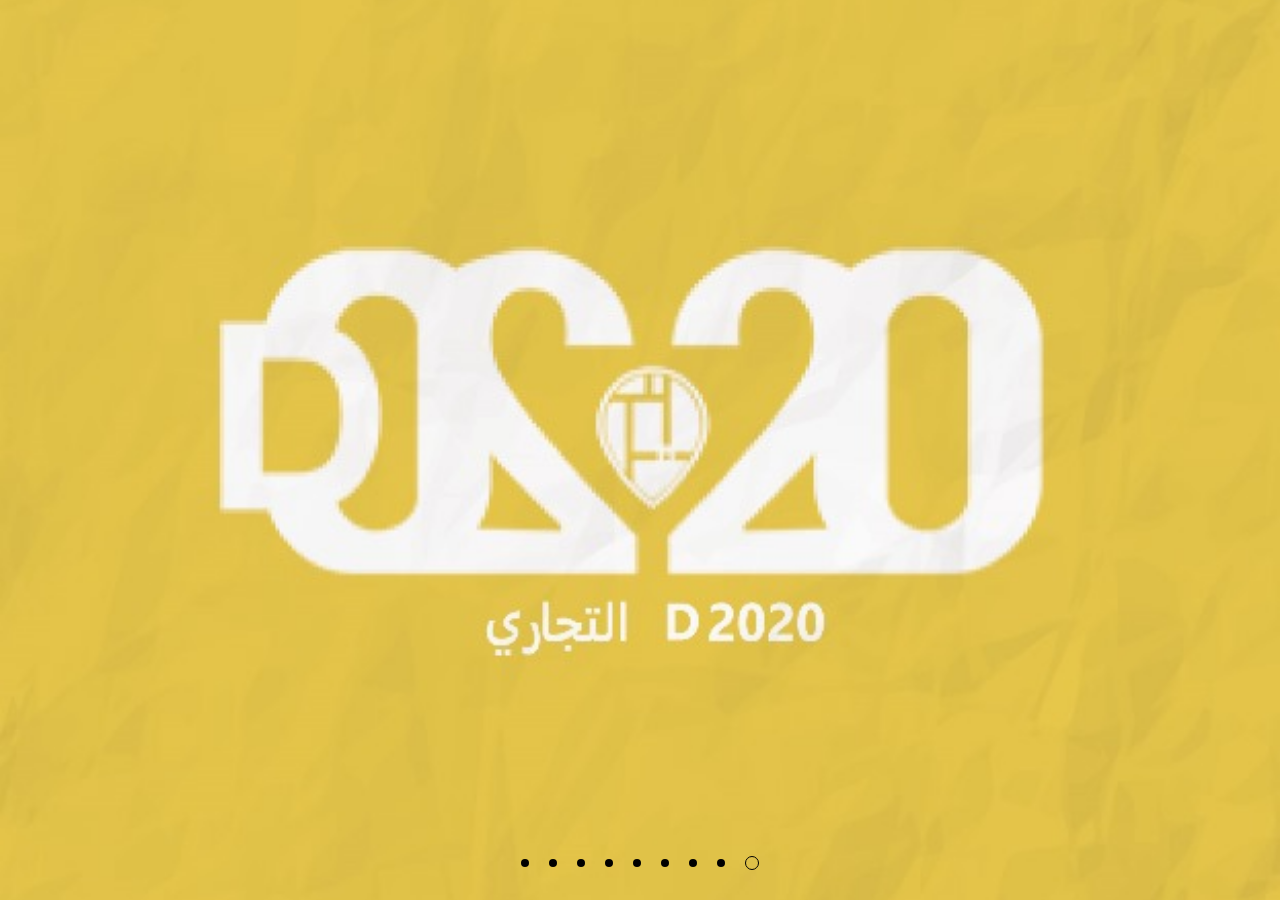
==== commit 602463ed: "f commit" ====
--- a/index.html
+++ b/index.html
@@ -57,74 +57,74 @@
 
     <main id="content">
       <section class="mx-0 slick-slider dots-inner-center slider"
-     data-slick-options='{"slidesToShow": 1,"infinite":true,"autoplay":true,"dots":true,"arrows":false,"fade":true,"cssEase":"ease-in-out","speed":600}'>
+     data-slick-options='{"slidesToShow": 1,"infinite":true,"autoplay":false,"dots":true,"arrows":false,"fade":true,"cssEase":"ease-in-out","speed":600}'>
         <div class="box px-0">
-          <div class="container container-xl">
+          <div class="">
             <div class="bg-img-cover-center pt-12 pb-13 pb-lg-16 pt-lg-15 pl-3 pl-lg-13"
-			     style="background-image: url('images/d2020/صفحة-1.png');">
+			     style="background-image: url('images/d2020/WhatsApp Image 2023-10-17 at 14.33.21_1e6816ab.jpg');">
              
               
             </div>
           </div>
         </div>
         <div class="box px-0">
-          <div class="container container-xl">
+          <div class="">
             <div class="bg-img-cover-center pt-12 pb-13 pb-lg-16 pt-lg-15 pl-3 pl-lg-13"
-			     style="background-image: url('images/d2020/معلومات-الدليل.png');">
+			     style="background-image: url('images/d2020/WhatsApp Image 2023-10-17 at 14.33.22_1cf71904.jpg');">
              
               
             </div>
           </div>
         </div>
         <div class="box px-0">
-          <div class="container container-xl">
+          <div class="">
             <div class="bg-img-cover-center pt-12 pb-13 pb-lg-16 pt-lg-15 pl-3 pl-lg-13"
-			     style="background-image: url('images/d2020/التواصل.png');">
+			     style="background-image: url('images/d2020/WhatsApp Image 2023-10-17 at 14.33.23_53db11b0.jpg');">
              
               
             </div>
           </div>
         </div>
         <div class="box px-0">
-          <div class="container container-xl">
+          <div class="">
             <div class="bg-img-cover-center pt-12 pb-13 pb-lg-16 pt-lg-15 pl-3 pl-lg-13"
-			     style="background-image: url('images/d2020/خاص-بالتجار.png');">
+			     style="background-image: url('images/d2020/WhatsApp Image 2023-10-17 at 14.33.22_d2282687.jpg');">
              
               
             </div>
           </div>
         </div>
         <div class="box px-0">
-          <div class="container container-xl">
+          <div class="">
             <div class="bg-img-cover-center pt-12 pb-13 pb-lg-16 pt-lg-15 pl-3 pl-lg-13"
-			     style="background-image: url('images/d2020/التاجير.png');">
+			     style="background-image: url('images/d2020/WhatsApp Image 2023-10-17 at 14.33.24_0cd64a79.jpg');">
              
               
             </div>
           </div>
         </div>
         <div class="box px-0">
-          <div class="container container-xl">
+          <div class="">
             <div class="bg-img-cover-center pt-12 pb-13 pb-lg-16 pt-lg-15 pl-3 pl-lg-13"
-			     style="background-image: url('images/d2020/المحلات-.png');">
+			     style="background-image: url('images/d2020/WhatsApp Image 2023-10-17 at 14.33.22_bc26287f.jpg');">
              
               
             </div>
           </div>
         </div>
         <div class="box px-0">
-          <div class="container container-xl">
+          <div class="">
             <div class="bg-img-cover-center pt-12 pb-13 pb-lg-16 pt-lg-15 pl-3 pl-lg-13"
-			     style="background-image: url('images/d2020/الاسر-المنتجة.png');">
+			     style="background-image: url('images/d2020/WhatsApp Image 2023-10-17 at 14.33.21_06ddf535.jpg');">
              
               
             </div>
           </div>
         </div>
         <div class="box px-0">
-          <div class="container container-xl">
+          <div class="">
             <div class="bg-img-cover-center pt-12 pb-13 pb-lg-16 pt-lg-15 pl-3 pl-lg-13"
-			     style="background-image: url('images/d2020/المناديب.png');">
+			     style="background-image: url('images/d2020/WhatsApp Image 2023-10-17 at 14.33.23_eeebcfc6.jpg');">
              
               
             </div>
@@ -132,9 +132,9 @@
         </div>
 
         <div class="box px-0">
-          <div class="container container-xl">
+          <div class="">
             <div class="bg-img-cover-center pt-12 pb-13 pb-lg-16 pt-lg-15 pl-3 pl-lg-13"
-			     style="background-image: url('images/d2020/84547.png');">
+			     style="background-image: url('images/d2020/WhatsApp Image 2023-10-17 at 14.33.23_b812a1af.jpg');">
              
               
             </div>
--- a/css/rtl.css
+++ b/css/rtl.css
@@ -87,6 +87,6 @@
     height: 100vh !important;
 }
 .bg-img-cover-center {
-    height: 90vh;
-    background-size: contain;
+    height: 100vh;
+    /* background-size: contain; */
 }
